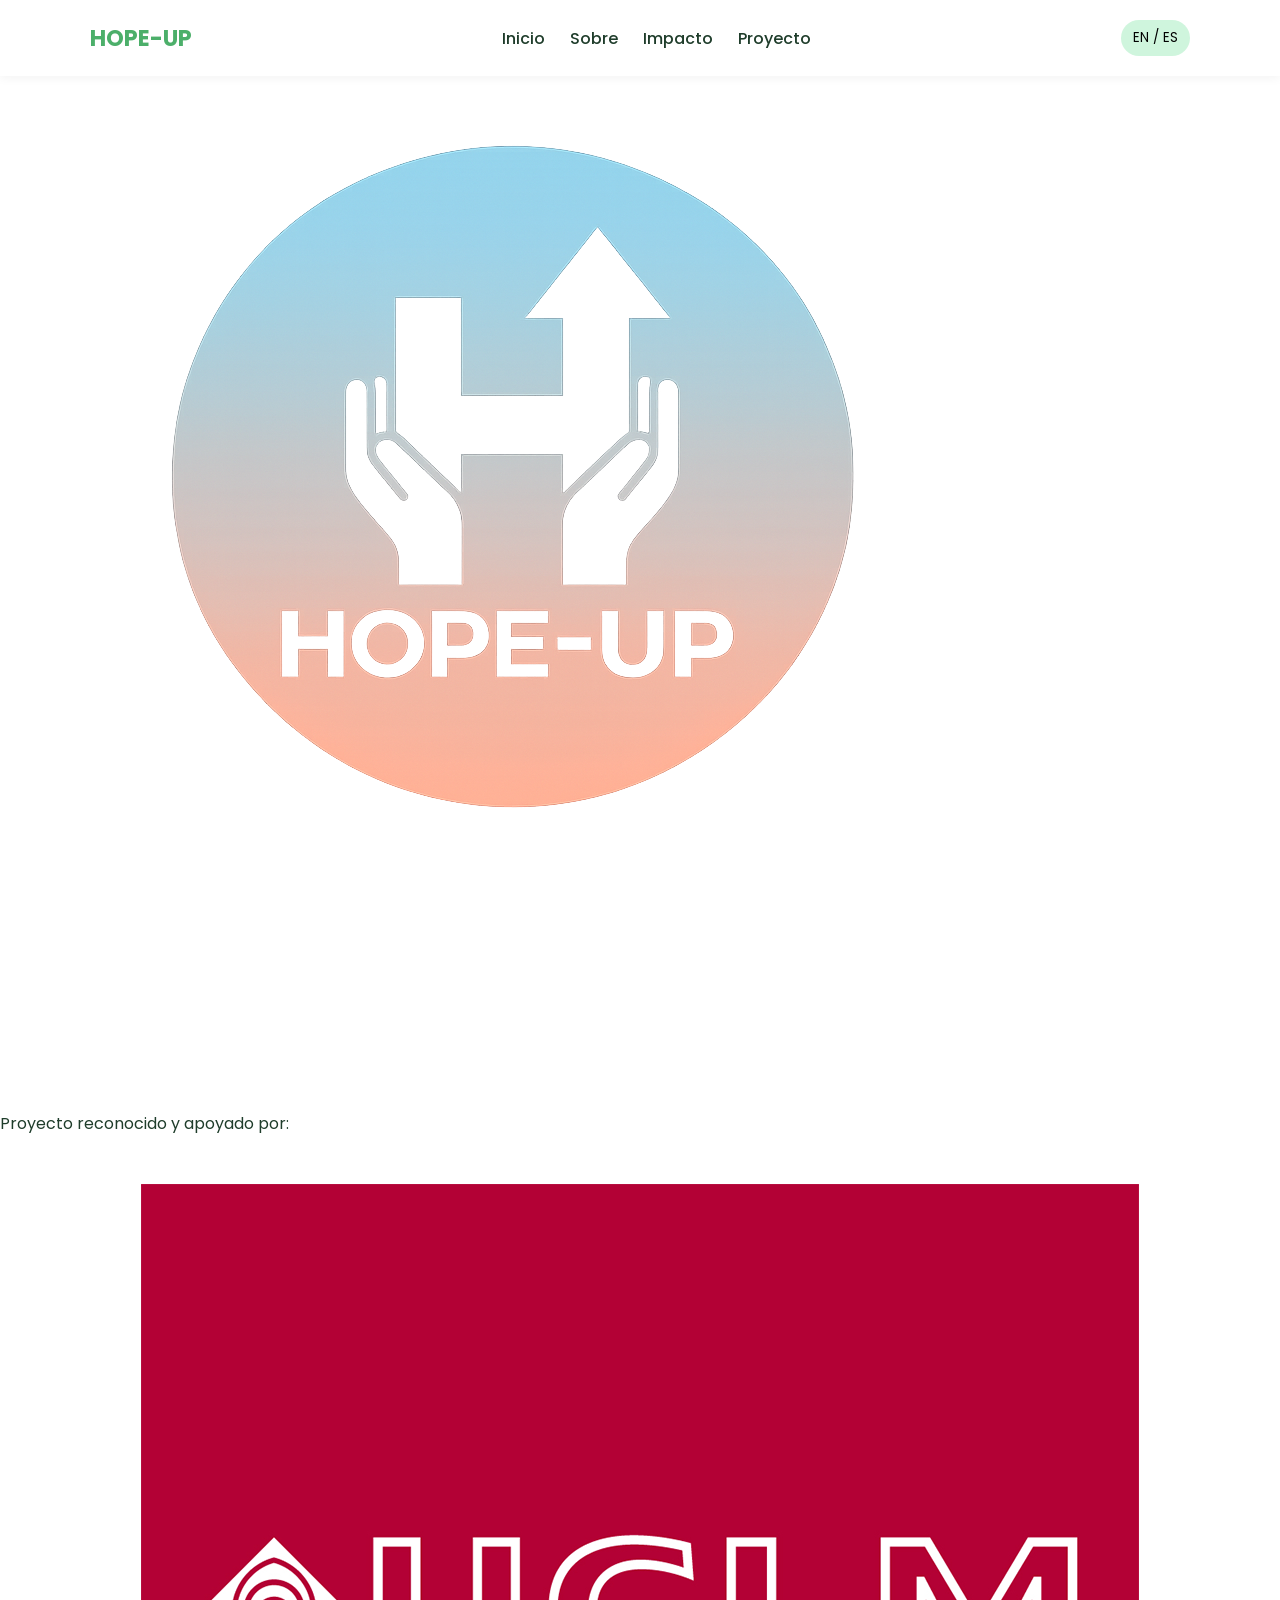
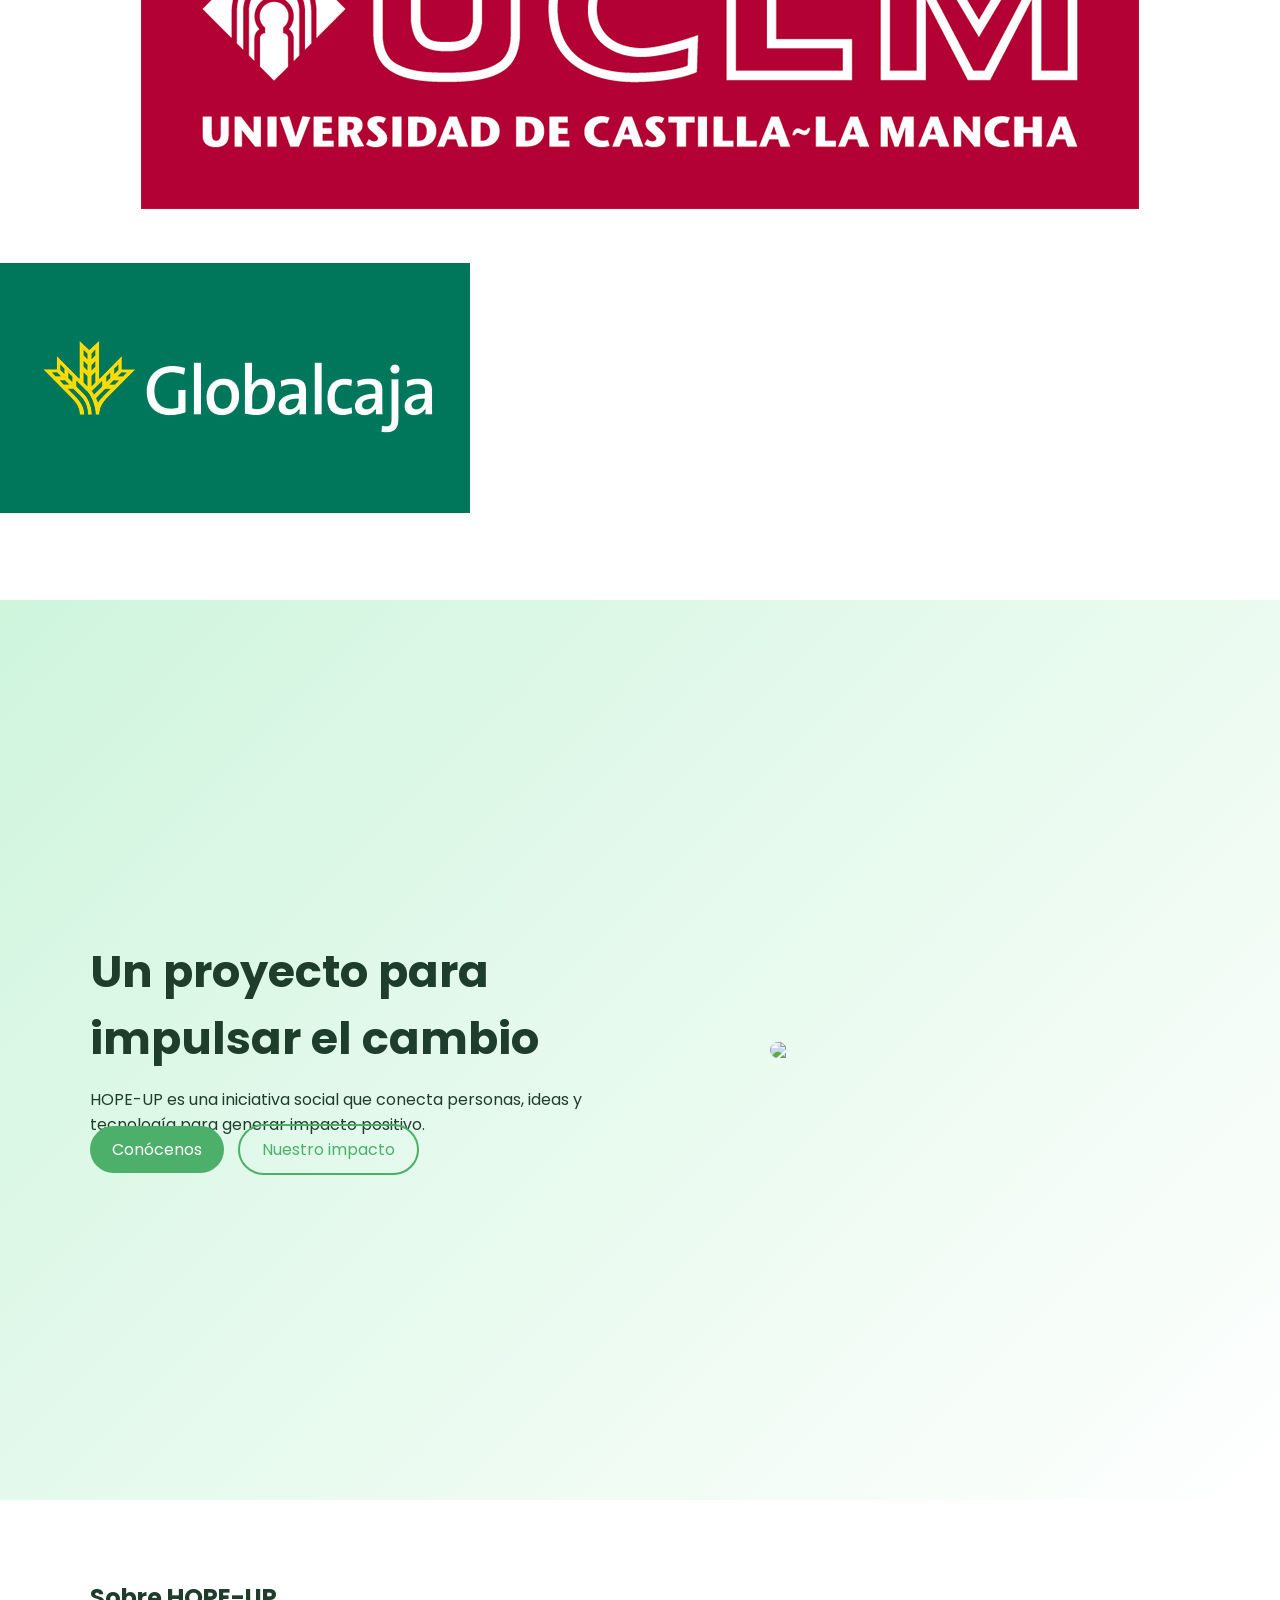
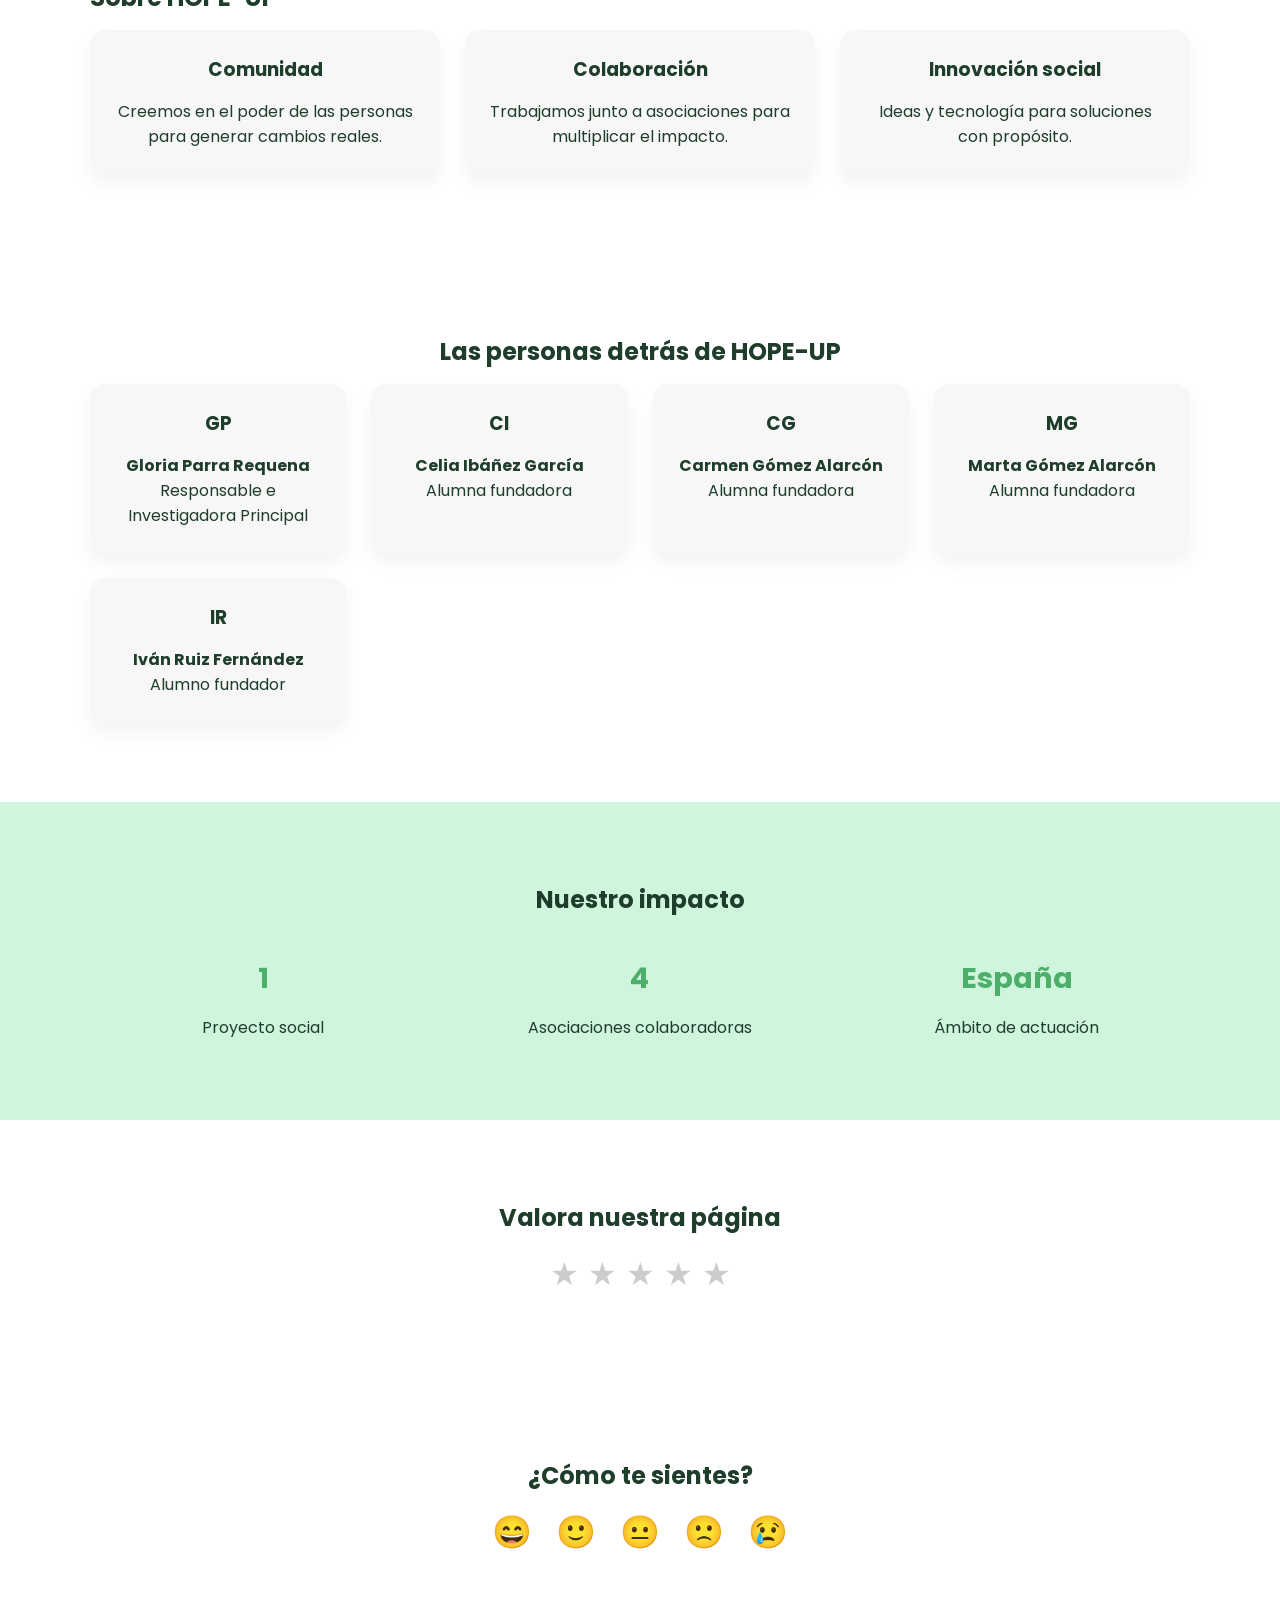
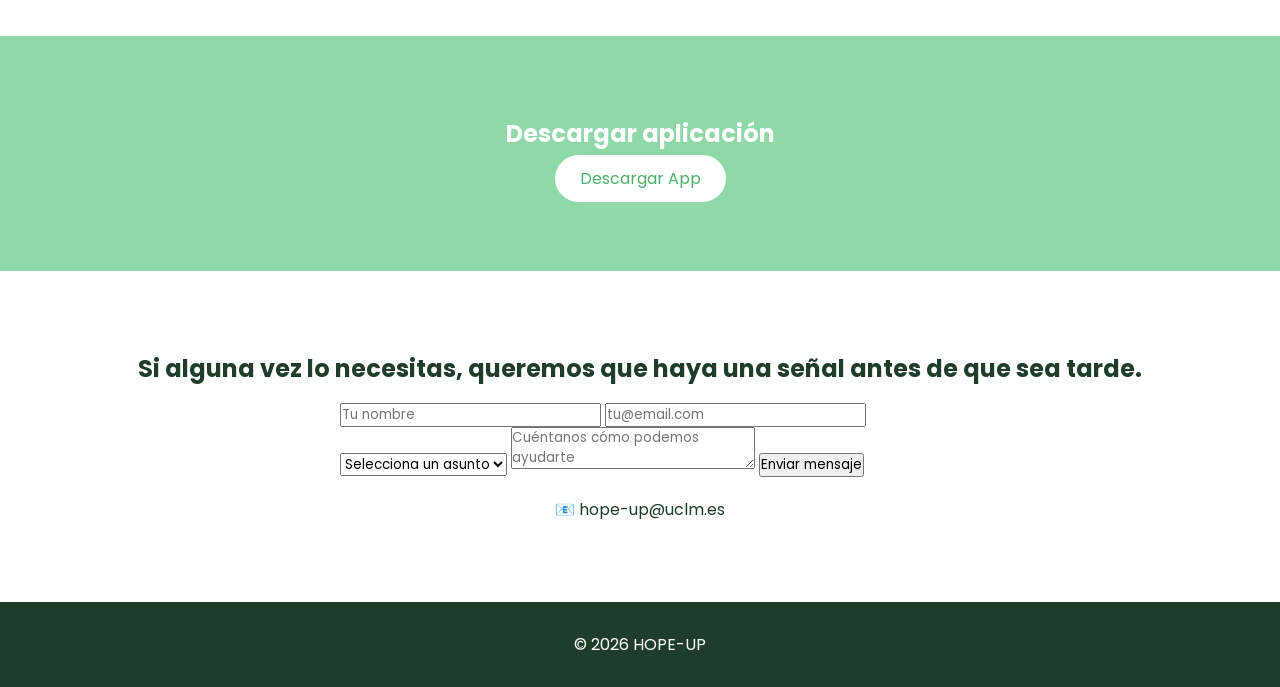
==== index.html @ b4d35b47 "Update index.html" ====
<!DOCTYPE html>
<html lang="es">
<head>
<meta charset="UTF-8">
<meta name="viewport" content="width=device-width, initial-scale=1.0">

   <header class="navbar">
    <div class="logo-container">
<img src="logotipo-HOPE-UP.png">
    </div>
   <!-- LOGOS INSTITUCIONALES -->
<section class="institucional">
    <p data-es="Proyecto reconocido y apoyado por:" data-en="Project recognized and supported by:">
        Proyecto reconocido y apoyado por:
    </p>
    <div class="logos">
<img src="UCLM-Logo.png" alt="UCLM Logo">
<img src="logos-globalcaja_home_sala_prensa_globalcaja.jpg">
    </div>
</section>

<link href="https://fonts.googleapis.com/css2?family=Poppins:wght@300;400;500;600;700&display=swap" rel="stylesheet">

<style>

*{
margin:0;
padding:0;
box-sizing:border-box;
font-family:'Poppins',sans-serif;
scroll-behavior:smooth;
}

body{
background:white;
color:#1F3D2B;
}

.container{
width:90%;
max-width:1100px;
margin:auto;
}

section{
padding:80px 0;
}

h1,h2,h3{
margin-bottom:15px;
}

/* NAVBAR */
nav{
position:fixed;
top:0;
width:100%;
background:white;
box-shadow:0 2px 10px rgba(0,0,0,0.05);
z-index:1000;
}

.nav-container{
display:flex;
justify-content:space-between;
align-items:center;
padding:20px 0;
}

.logo{
font-weight:700;
font-size:1.4rem;
color:#4CAF6A;
}

nav ul{
display:flex;
gap:25px;
list-style:none;
}

nav a{
text-decoration:none;
color:#1F3D2B;
font-weight:500;
}

.language-btn{
background:#CFF5DD;
border:none;
padding:8px 12px;
border-radius:20px;
cursor:pointer;
}

/* HERO */

.hero{
height:100vh;
display:flex;
align-items:center;
background:linear-gradient(135deg,#CFF5DD,#ffffff);
padding-top:80px;
}

.hero-content{
display:flex;
align-items:center;
justify-content:space-between;
gap:40px;
}

.hero-text{
max-width:500px;
}

.hero-text h1{
font-size:2.8rem;
}

.hero-buttons a{
padding:12px 22px;
border-radius:30px;
text-decoration:none;
margin-right:10px;
}

.btn-primary{
background:#4CAF6A;
color:white;
}

.btn-secondary{
border:2px solid #4CAF6A;
color:#4CAF6A;
}

.hero img{
width:420px;
border-radius:20px;
}

/* CARDS */

.grid{
display:grid;
grid-template-columns:repeat(auto-fit,minmax(250px,1fr));
gap:25px;
}

.card{
background:#F7F7F7;
padding:25px;
border-radius:15px;
text-align:center;
box-shadow:0 10px 20px rgba(0,0,0,0.05);
}

/* IMPACT */

.impact{
background:#CFF5DD;
text-align:center;
}

.impact-grid{
display:grid;
grid-template-columns:repeat(auto-fit,minmax(150px,1fr));
gap:30px;
margin-top:40px;
}

.impact-box h3{
font-size:1.8rem;
color:#4CAF6A;
}

/* RATING */

.rating{
text-align:center;
}

.stars{
font-size:2rem;
cursor:pointer;
}

.star{
color:#ccc;
}

.star.active{
color:#FFD700;
}

/* EMOJIS */

.emoji-rating span{
font-size:2rem;
cursor:pointer;
margin:10px;
}

/* CTA */

.cta{
background:#8FD9A8;
color:white;
text-align:center;
}

.cta a{
background:white;
color:#4CAF6A;
padding:12px 25px;
border-radius:30px;
text-decoration:none;
}

/* FOOTER */

footer{
background:#1F3D2B;
color:white;
text-align:center;
padding:30px;
}

</style>
</head>
<body>

<nav>
<div class="container nav-container">

<div class="logo">HOPE-UP</div>

<ul>
<li><a href="#inicio">Inicio</a></li>
<li><a href="#sobre">Sobre</a></li>
<li><a href="#impacto">Impacto</a></li>
<li><a href="#proyectos">Proyecto</a></li>
</ul>

<button class="language-btn" onclick="toggleLanguage()">EN / ES</button>

</div>
</nav>


<section class="hero" id="inicio">

<div class="container hero-content">

<div class="hero-text">

<h1 data-es="Un proyecto para impulsar el cambio"
data-en="A project to drive change">
Un proyecto para impulsar el cambio
</h1>

<p data-es="HOPE-UP es una iniciativa social que conecta personas, ideas y tecnología para generar impacto positivo."
data-en="HOPE-UP is a social initiative connecting people, ideas and technology to create positive impact.">
HOPE-UP es una iniciativa social que conecta personas, ideas y tecnología para generar impacto positivo.
</p>

<div class="hero-buttons">

<a href="#sobre" class="btn-primary"
data-es="Conócenos"
data-en="About us">Conócenos</a>

<a href="#impacto" class="btn-secondary"
data-es="Nuestro impacto"
data-en="Our impact">Nuestro impacto</a>

</div>
</div>

<img src="https://images.unsplash.com/photo-1522202176988-66273c2fd55f">

</div>
</section>


<section id="sobre">

<div class="container">

<h2>Sobre HOPE-UP</h2>

<div class="grid">

<div class="card">
<h3>Comunidad</h3>
<p>Creemos en el poder de las personas para generar cambios reales.</p>
</div>

<div class="card">
<h3>Colaboración</h3>
<p>Trabajamos junto a asociaciones para multiplicar el impacto.</p>
</div>

<div class="card">
<h3>Innovación social</h3>
<p>Ideas y tecnología para soluciones con propósito.</p>
</div>

</div>

</div>
</section>


<section id="equipo">

<div class="container">

<h2 style="text-align:center;">Las personas detrás de HOPE-UP</h2>

<div class="grid">

<div class="card">
<h3>GP</h3>
<h4>Gloria Parra Requena</h4>
<p>Responsable e Investigadora Principal</p>
</div>

<div class="card">
<h3>CI</h3>
<h4>Celia Ibáñez García</h4>
<p>Alumna fundadora</p>
</div>

<div class="card">
<h3>CG</h3>
<h4>Carmen Gómez Alarcón</h4>
<p>Alumna fundadora</p>
</div>

<div class="card">
<h3>MG</h3>
<h4>Marta Gómez Alarcón</h4>
<p>Alumna fundadora</p>
</div>

<div class="card">
<h3>IR</h3>
<h4>Iván Ruiz Fernández</h4>
<p>Alumno fundador</p>
</div>

</div>

</div>
</section>


<section class="impact" id="impacto">

<div class="container">

<h2>Nuestro impacto</h2>

<div class="impact-grid">

<div class="impact-box">
<h3>1</h3>
<p>Proyecto social</p>
</div>

<div class="impact-box">
<h3>4</h3>
<p>Asociaciones colaboradoras</p>
</div>

<div class="impact-box">
<h3>España</h3>
<p>Ámbito de actuación</p>
</div>

</div>

</div>
</section>


<section class="rating">

<div class="container">

<h2>Valora nuestra página</h2>

<div class="stars" id="stars">
<span class="star" data-value="1">★</span>
<span class="star" data-value="2">★</span>
<span class="star" data-value="3">★</span>
<span class="star" data-value="4">★</span>
<span class="star" data-value="5">★</span>
</div>

<p id="rating-result"></p>

</div>
</section>


<section id="emociones">

<div class="container" style="text-align:center;">

<h2>¿Cómo te sientes?</h2>

<div class="emoji-rating">

<span class="emoji" data-value="5">😄</span>
<span class="emoji" data-value="4">🙂</span>
<span class="emoji" data-value="3">😐</span>
<span class="emoji" data-value="2">🙁</span>
<span class="emoji" data-value="1">😢</span>

</div>

<p id="emotion-result"></p>

</div>
</section>


<section id="descarga" class="cta">

<div class="container">

<h2>Descargar aplicación</h2>

<a href="https://www.repsol.com/es/index.cshtml" target="_blank">
Descargar App
</a>

</div>

</section>


<section id="contacto">

<div class="container">

<h2 style="text-align:center;">
Si alguna vez lo necesitas, queremos que haya una señal antes de que sea tarde.
</h2>

<form style="max-width:600px;margin:auto;">

<input type="text" placeholder="Tu nombre" required>
<input type="email" placeholder="tu@email.com" required>

<select>
<option>Selecciona un asunto</option>
<option>Información</option>
<option>Colaboración</option>
</select>

<textarea maxlength="500" placeholder="Cuéntanos cómo podemos ayudarte"></textarea>

<button type="submit">Enviar mensaje</button>

</form>

<p style="text-align:center;margin-top:20px;">
📧 hope-up@uclm.es
</p>

</div>

</section>

<footer>

<p>© 2026 HOPE-UP</p>

</footer>
<script>

/* CAMBIO DE IDIOMA */

let lang="es";

function toggleLanguage(){

lang = lang === "es" ? "en" : "es";

document.querySelectorAll("[data-es]").forEach(el=>{
el.textContent = el.dataset[lang];
});

}


/* VALORACIÓN ESTRELLAS */

const stars = document.querySelectorAll(".star");
const result = document.getElementById("rating-result");

stars.forEach(star=>{

star.addEventListener("click",()=>{

let rating = star.dataset.value;

stars.forEach(s=>{
s.classList.remove("active");
if(s.dataset.value <= rating){
s.classList.add("active");
}
});

result.innerText = "Valoración: " + rating + " / 5";

});

});


/* VALORACIÓN EMOJIS */

const emojis = document.querySelectorAll(".emoji");
const emotionResult = document.getElementById("emotion-result");

emojis.forEach(emoji=>{

emoji.addEventListener("click",()=>{

emotionResult.innerText="Gracias por compartir cómo te sientes";

});

});

</script>

</body>
</html>
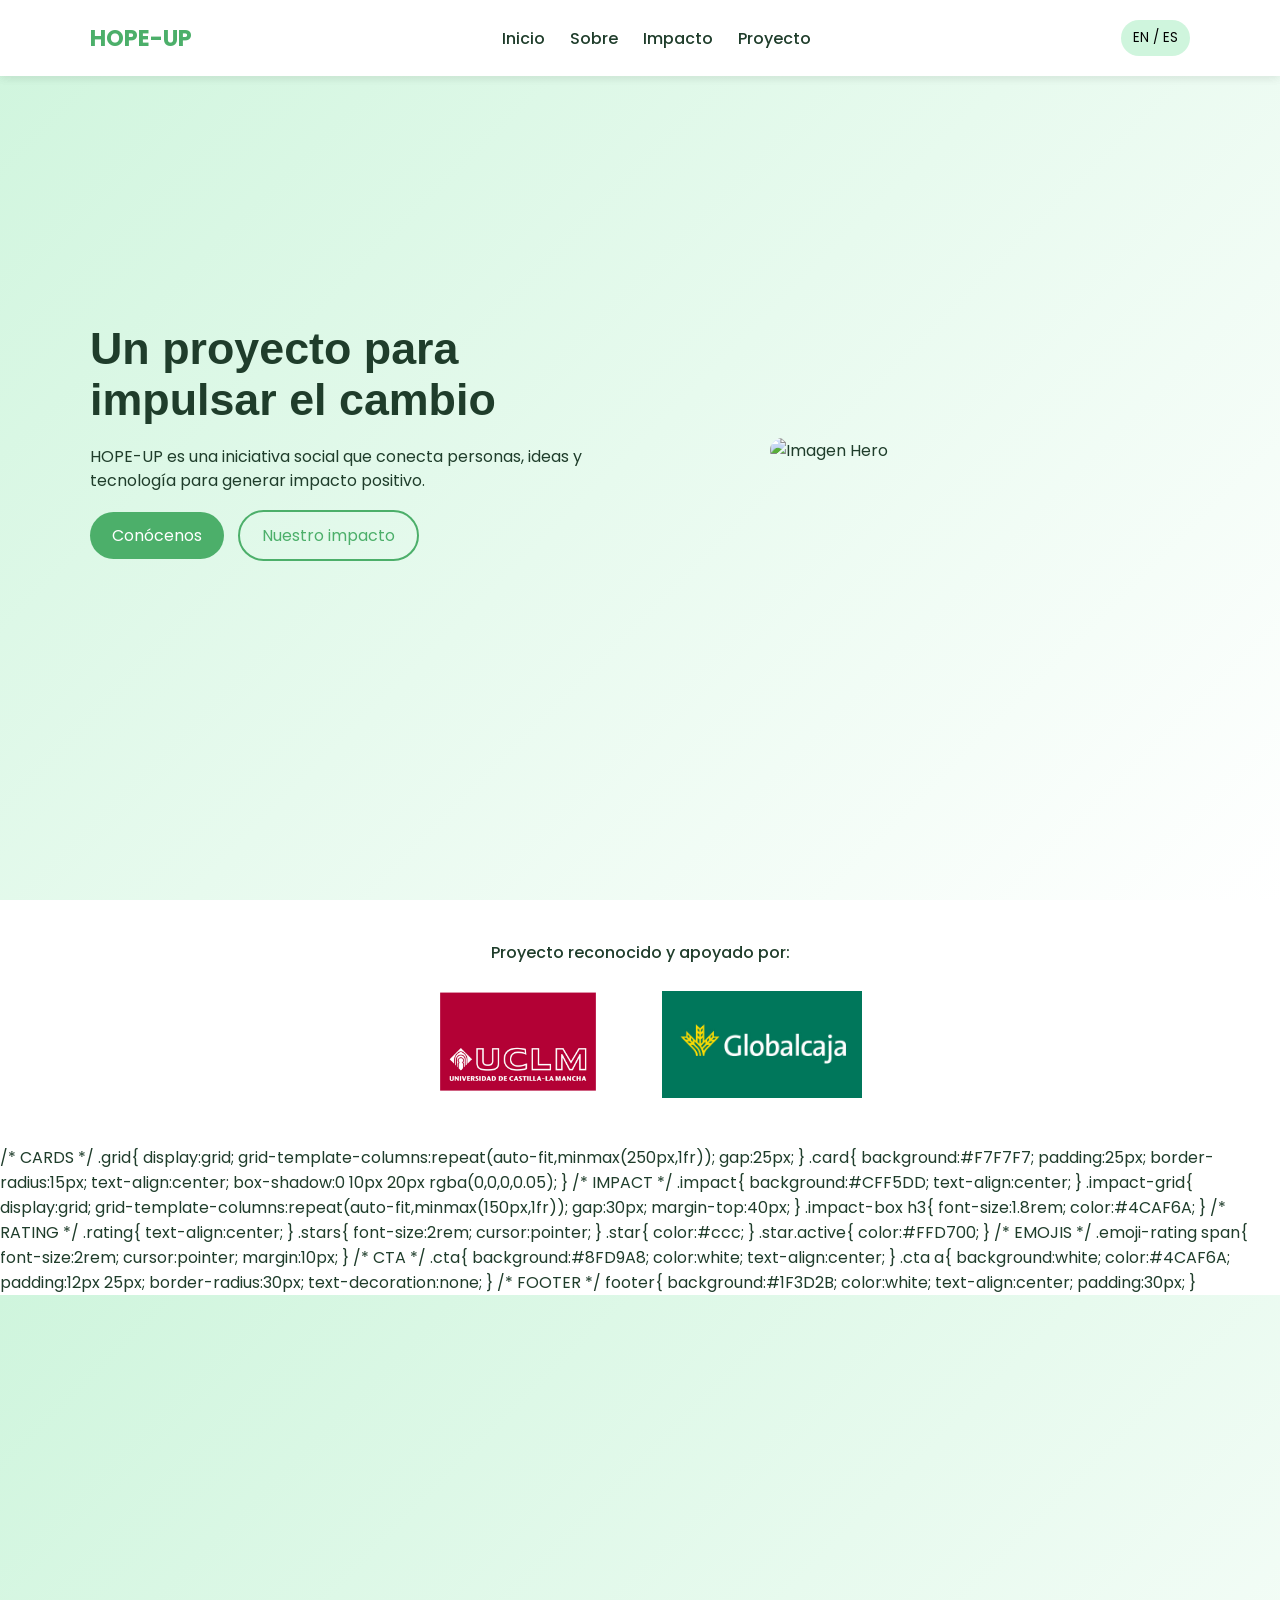
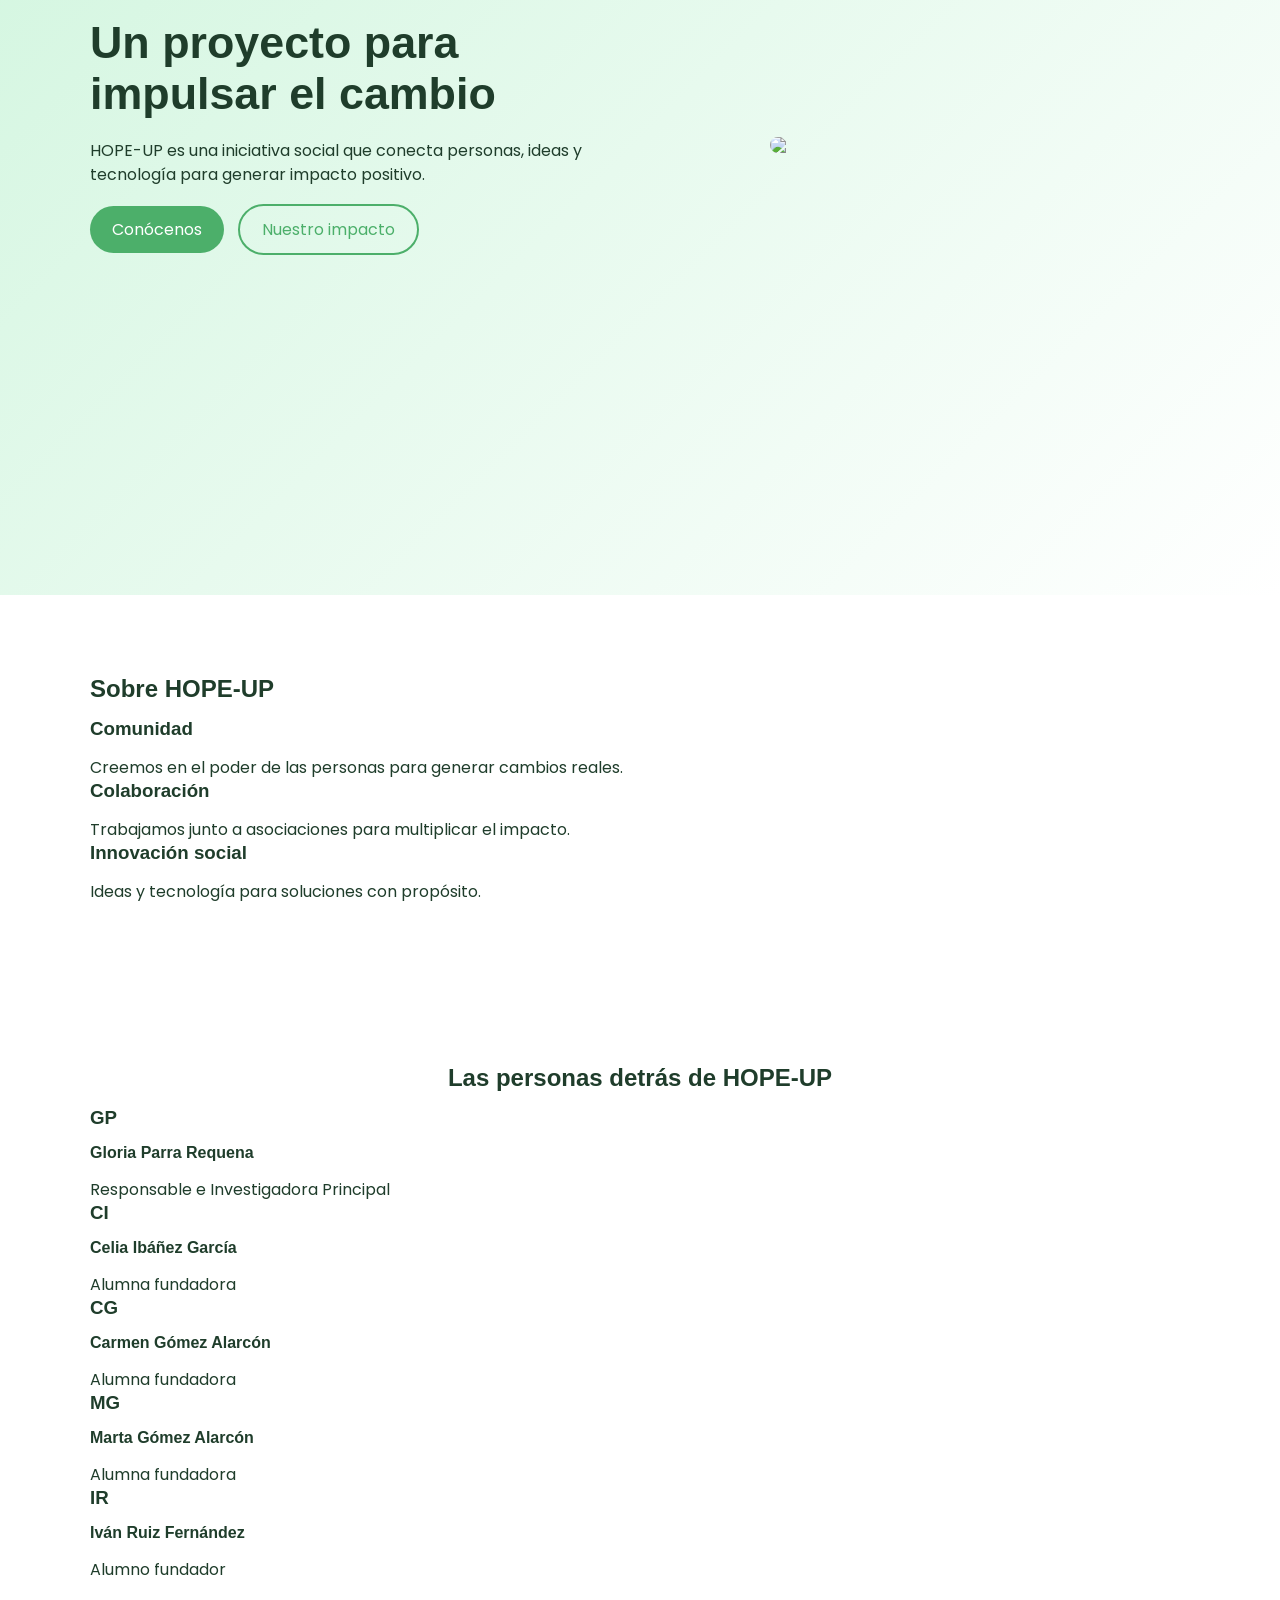
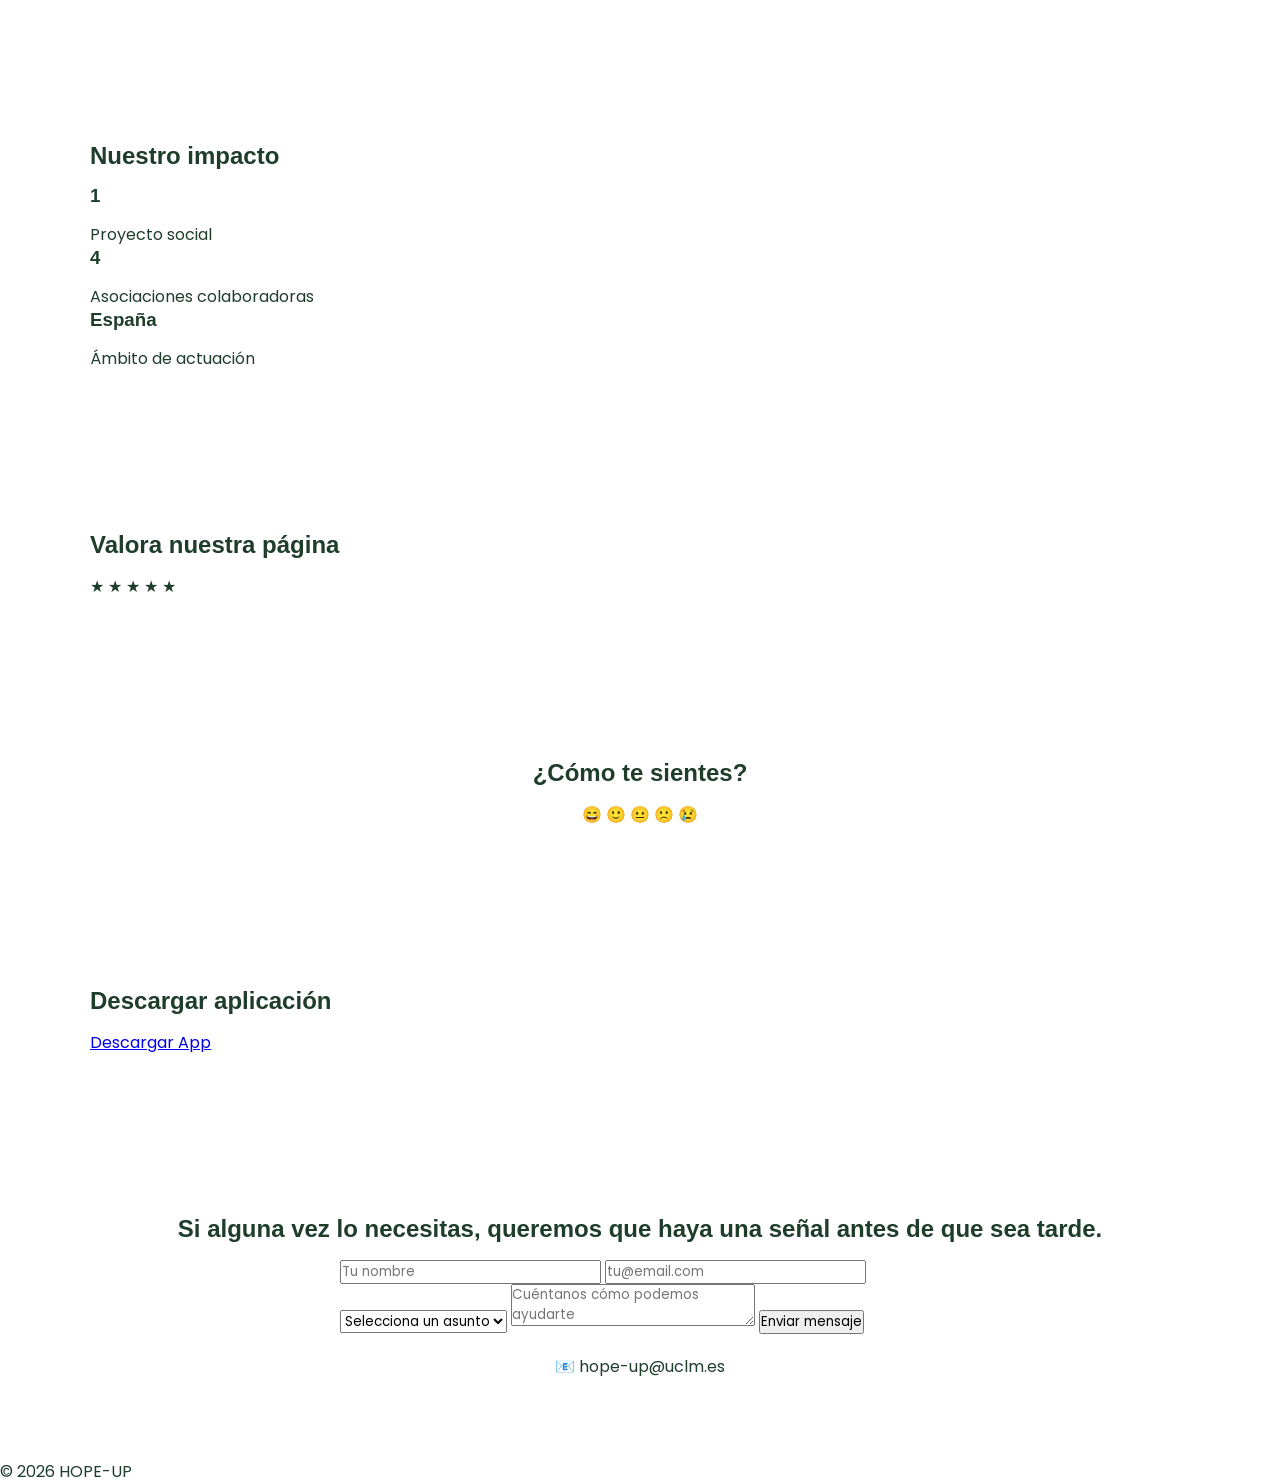
==== commit 16fc93ec: "Update index.html" ====
--- a/index.html
+++ b/index.html
@@ -1,145 +1,224 @@
-<!DOCTYPE html>
+
+  <!DOCTYPE html>
 <html lang="es">
 <head>
 <meta charset="UTF-8">
 <meta name="viewport" content="width=device-width, initial-scale=1.0">
-
-   <header class="navbar">
-    <div class="logo-container">
-<img src="logotipo-HOPE-UP.png">
+<title>HOPE-UP</title>
+
+<!-- Google Fonts -->
+<link href="https://fonts.googleapis.com/css2?family=Poppins:wght@300;400;500;600;700&display=swap" rel="stylesheet">
+
+<style>
+/* ==========================
+   RESET Y BASE
+========================= */
+*{
+  margin:0;
+  padding:0;
+  box-sizing:border-box;
+  font-family:'Poppins',sans-serif;
+  scroll-behavior:smooth;
+}
+
+body{
+  background:white;
+  color:#1F3D2B;
+}
+
+.container{
+  width:90%;
+  max-width:1100px;
+  margin:auto;
+}
+
+section{
+  padding:80px 0;
+}
+
+h1,h2,h3,h4{
+  margin-bottom:15px;
+  font-weight:600;
+}
+
+/* ==========================
+   NAVBAR
+========================= */
+nav{
+  position:fixed;
+  top:0;
+  width:100%;
+  background:white;
+  box-shadow:0 2px 10px rgba(0,0,0,0.05);
+  z-index:1000;
+}
+
+.nav-container{
+  display:flex;
+  justify-content:space-between;
+  align-items:center;
+  padding:20px 0;
+}
+
+.logo{
+  font-weight:700;
+  font-size:1.4rem;
+  color:#4CAF6A;
+}
+
+nav ul{
+  display:flex;
+  gap:25px;
+  list-style:none;
+}
+
+nav a{
+  text-decoration:none;
+  color:#1F3D2B;
+  font-weight:500;
+}
+
+.language-btn{
+  background:#CFF5DD;
+  border:none;
+  padding:8px 12px;
+  border-radius:20px;
+  cursor:pointer;
+}
+
+/* ==========================
+   HERO
+========================= */
+.hero{
+  height:100vh;
+  display:flex;
+  align-items:center;
+  background:linear-gradient(135deg,#CFF5DD,#ffffff);
+  padding-top:80px;
+}
+
+.hero-content{
+  display:flex;
+  align-items:center;
+  justify-content:space-between;
+  gap:40px;
+  flex-wrap:wrap;
+}
+
+.hero-text{
+  max-width:500px;
+  margin-top:-30px; /* sube el texto un poco dentro del hero */
+}
+
+.hero-text h1{
+  font-size:2.8rem;
+  margin-bottom:20px;
+}
+
+.hero-text p{
+  margin-bottom:30px;
+  line-height:1.5;
+}
+
+.hero-buttons a{
+  padding:12px 22px;
+  border-radius:30px;
+  text-decoration:none;
+  margin-right:10px;
+  transition: all 0.3s ease;
+}
+
+.btn-primary{
+  background:#4CAF6A;
+  color:white;
+}
+
+.btn-primary:hover{
+  background:#43A05B;
+}
+
+.btn-secondary{
+  border:2px solid #4CAF6A;
+  color:#4CAF6A;
+}
+
+.btn-secondary:hover{
+  background:#4CAF6A;
+  color:white;
+}
+
+.hero img{
+  width:420px;
+  max-width:100%;
+  border-radius:20px;
+}
+
+/* ==========================
+   LOGOS INSTITUCIONALES
+========================= */
+.institucional{
+  text-align:center;
+  padding:40px 0;
+}
+
+.institucional p{
+  font-weight:500;
+  margin-bottom:20px;
+}
+
+.institucional .logos img{
+  max-width:200px;
+  margin:0 20px;
+}
+</style>
+</head>
+
+<body>
+
+<!-- NAVBAR -->
+<nav>
+  <div class="container nav-container">
+    <div class="logo">HOPE-UP</div>
+    <ul>
+      <li><a href="#inicio" data-es="Inicio" data-en="Home">Inicio</a></li>
+      <li><a href="#sobre" data-es="Sobre nosotros" data-en="About">Sobre</a></li>
+      <li><a href="#impacto" data-es="Impacto" data-en="Impact">Impacto</a></li>
+      <li><a href="#proyectos" data-es="Proyectos" data-en="Projects">Proyectos</a></li>
+    </ul>
+    <button class="language-btn" onclick="toggleLanguage()">EN / ES</button>
+  </div>
+</nav>
+
+<!-- HERO -->
+<section class="hero" id="inicio">
+  <div class="container hero-content">
+    <div class="hero-text">
+      <h1 data-es="Un proyecto para impulsar el cambio" data-en="A project to drive change">
+        Un proyecto para impulsar el cambio
+      </h1>
+      <p data-es="HOPE-UP es una iniciativa social que conecta personas, ideas y tecnología para generar impacto positivo."
+         data-en="HOPE-UP is a social initiative connecting people, ideas and technology to create positive impact.">
+        HOPE-UP es una iniciativa social que conecta personas, ideas y tecnología para generar impacto positivo.
+      </p>
+      <div class="hero-buttons">
+        <a href="#sobre" class="btn-primary" data-es="Conócenos" data-en="About us">Conócenos</a>
+        <a href="#impacto" class="btn-secondary" data-es="Nuestro impacto" data-en="Our impact">Nuestro impacto</a>
+      </div>
     </div>
-   <!-- LOGOS INSTITUCIONALES -->
+    <img src="https://images.unsplash.com/photo-1522202176988-66273c2fd55f" alt="Imagen Hero">
+  </div>
+</section>
+
+<!-- LOGOS INSTITUCIONALES -->
 <section class="institucional">
-    <p data-es="Proyecto reconocido y apoyado por:" data-en="Project recognized and supported by:">
-        Proyecto reconocido y apoyado por:
-    </p>
-    <div class="logos">
-<img src="UCLM-Logo.png" alt="UCLM Logo">
-<img src="logos-globalcaja_home_sala_prensa_globalcaja.jpg">
-    </div>
-</section>
-
-<link href="https://fonts.googleapis.com/css2?family=Poppins:wght@300;400;500;600;700&display=swap" rel="stylesheet">
-
-<style>
-
-*{
-margin:0;
-padding:0;
-box-sizing:border-box;
-font-family:'Poppins',sans-serif;
-scroll-behavior:smooth;
-}
-
-body{
-background:white;
-color:#1F3D2B;
-}
-
-.container{
-width:90%;
-max-width:1100px;
-margin:auto;
-}
-
-section{
-padding:80px 0;
-}
-
-h1,h2,h3{
-margin-bottom:15px;
-}
-
-/* NAVBAR */
-nav{
-position:fixed;
-top:0;
-width:100%;
-background:white;
-box-shadow:0 2px 10px rgba(0,0,0,0.05);
-z-index:1000;
-}
-
-.nav-container{
-display:flex;
-justify-content:space-between;
-align-items:center;
-padding:20px 0;
-}
-
-.logo{
-font-weight:700;
-font-size:1.4rem;
-color:#4CAF6A;
-}
-
-nav ul{
-display:flex;
-gap:25px;
-list-style:none;
-}
-
-nav a{
-text-decoration:none;
-color:#1F3D2B;
-font-weight:500;
-}
-
-.language-btn{
-background:#CFF5DD;
-border:none;
-padding:8px 12px;
-border-radius:20px;
-cursor:pointer;
-}
-
-/* HERO */
-
-.hero{
-height:100vh;
-display:flex;
-align-items:center;
-background:linear-gradient(135deg,#CFF5DD,#ffffff);
-padding-top:80px;
-}
-
-.hero-content{
-display:flex;
-align-items:center;
-justify-content:space-between;
-gap:40px;
-}
-
-.hero-text{
-max-width:500px;
-}
-
-.hero-text h1{
-font-size:2.8rem;
-}
-
-.hero-buttons a{
-padding:12px 22px;
-border-radius:30px;
-text-decoration:none;
-margin-right:10px;
-}
-
-.btn-primary{
-background:#4CAF6A;
-color:white;
-}
-
-.btn-secondary{
-border:2px solid #4CAF6A;
-color:#4CAF6A;
-}
-
-.hero img{
-width:420px;
-border-radius:20px;
-}
-
+  <p data-es="Proyecto reconocido y apoyado por:" data-en="Project recognized and supported by:">
+    Proyecto reconocido y apoyado por:
+  </p>
+  <div class="logos">
+    <img src="UCLM-Logo.png" alt="UCLM Logo">
+    <img src="logos-globalcaja_home_sala_prensa_globalcaja.jpg" alt="Globalcaja Logo">
+  </div>
+</section>
 /* CARDS */
 
 .grid{
@@ -544,3 +623,4 @@
 </html>
 
 
+
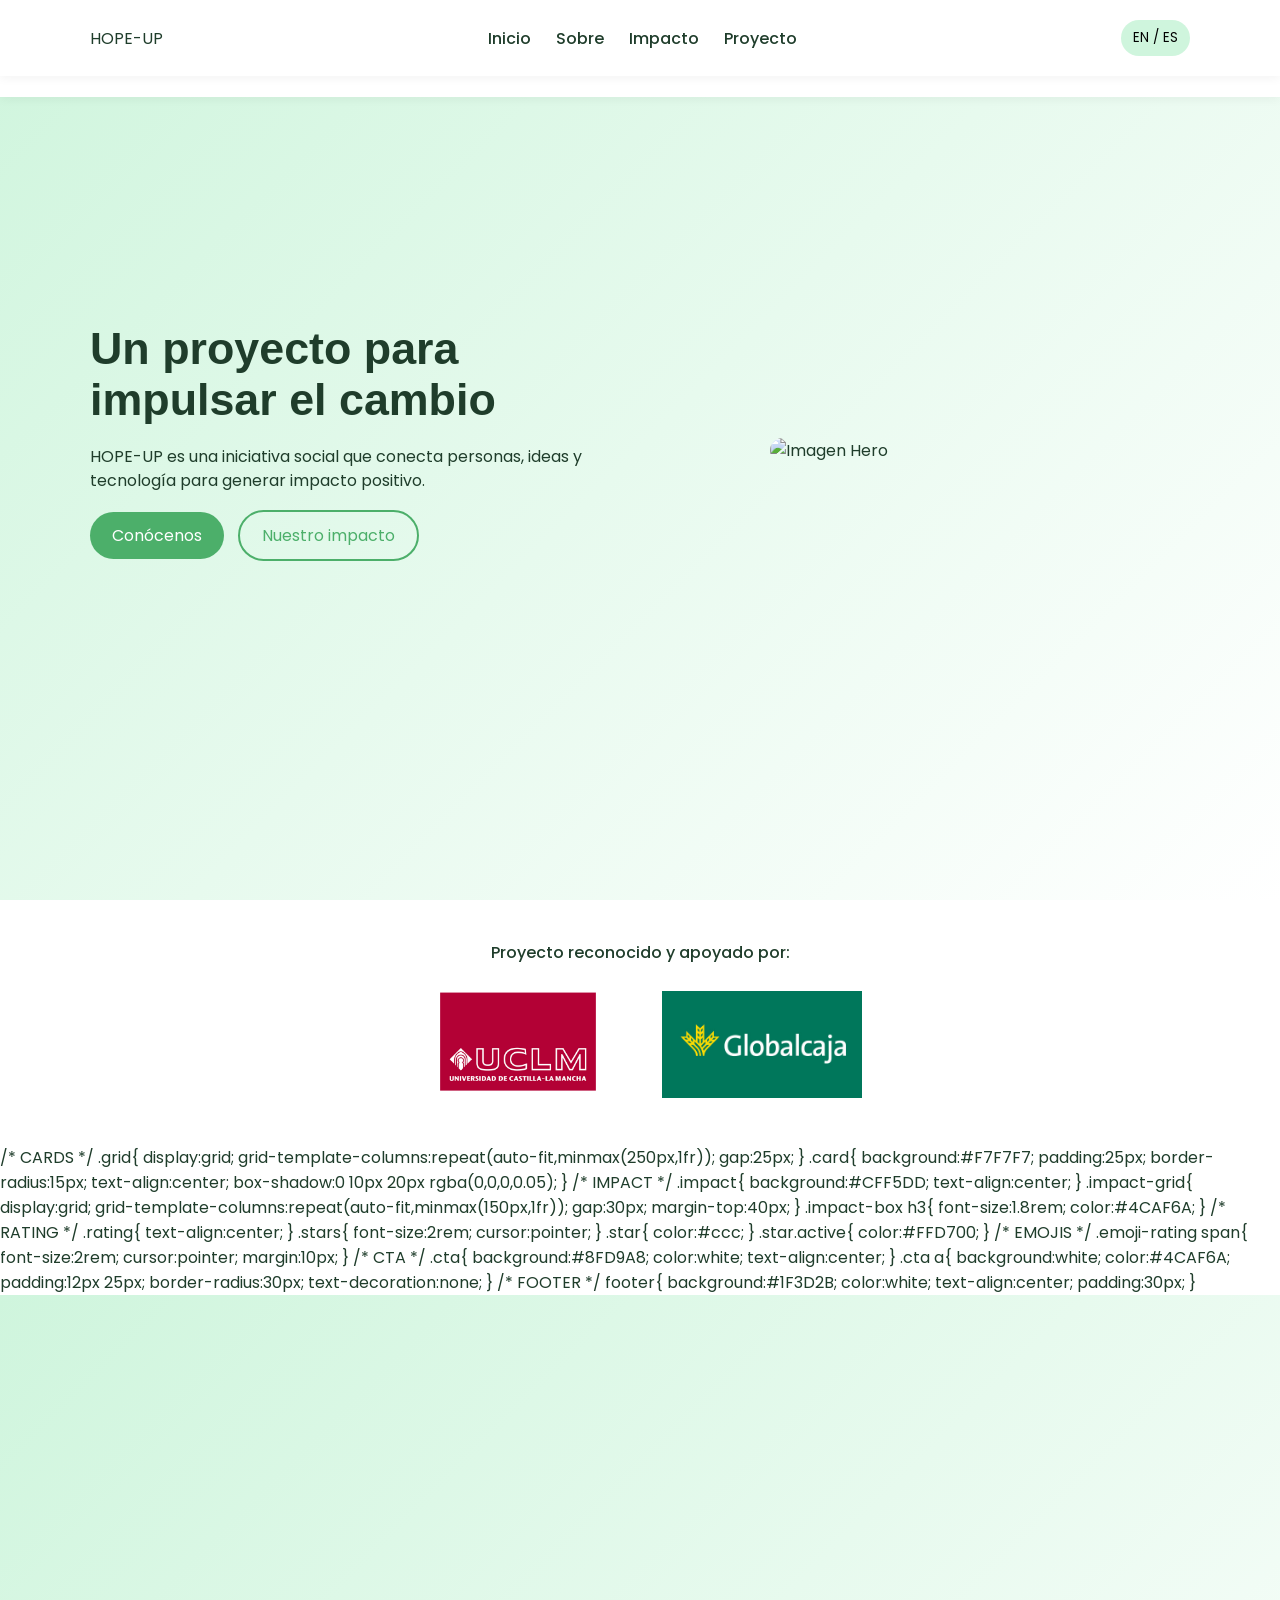
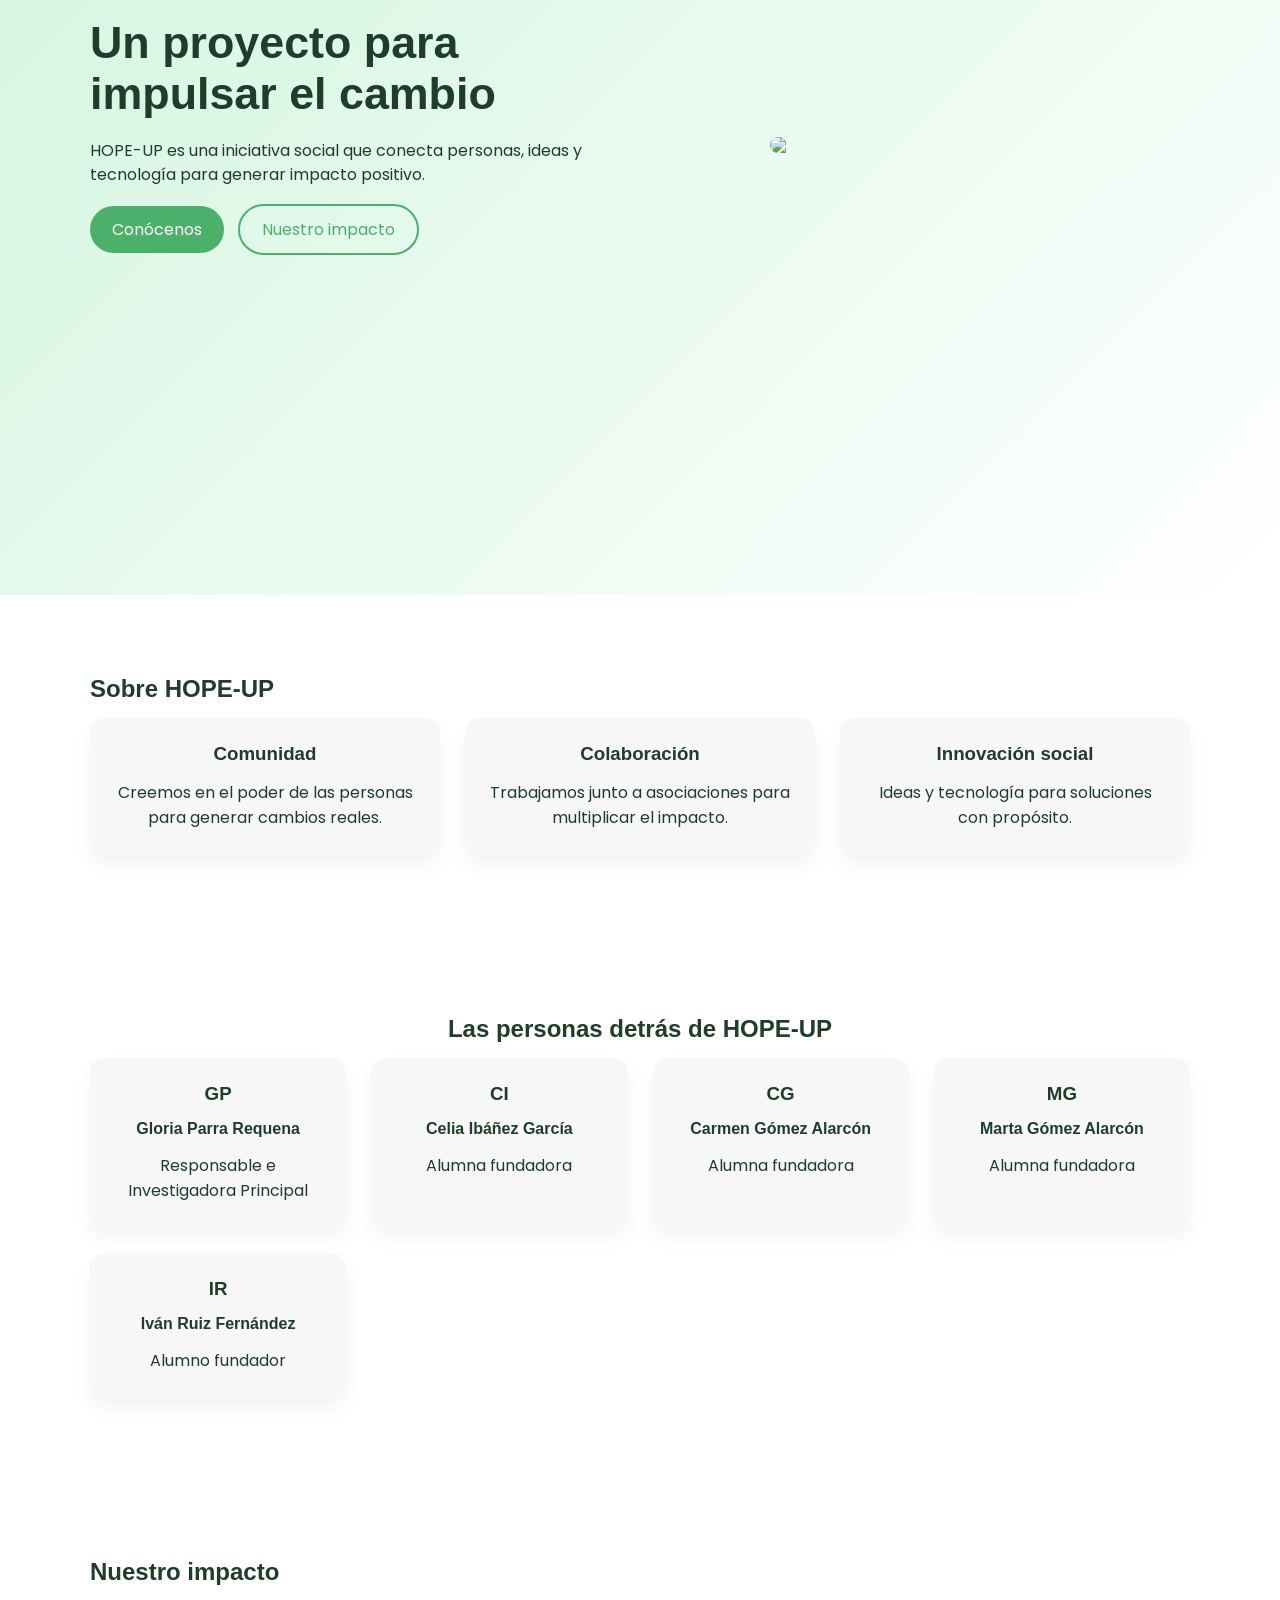
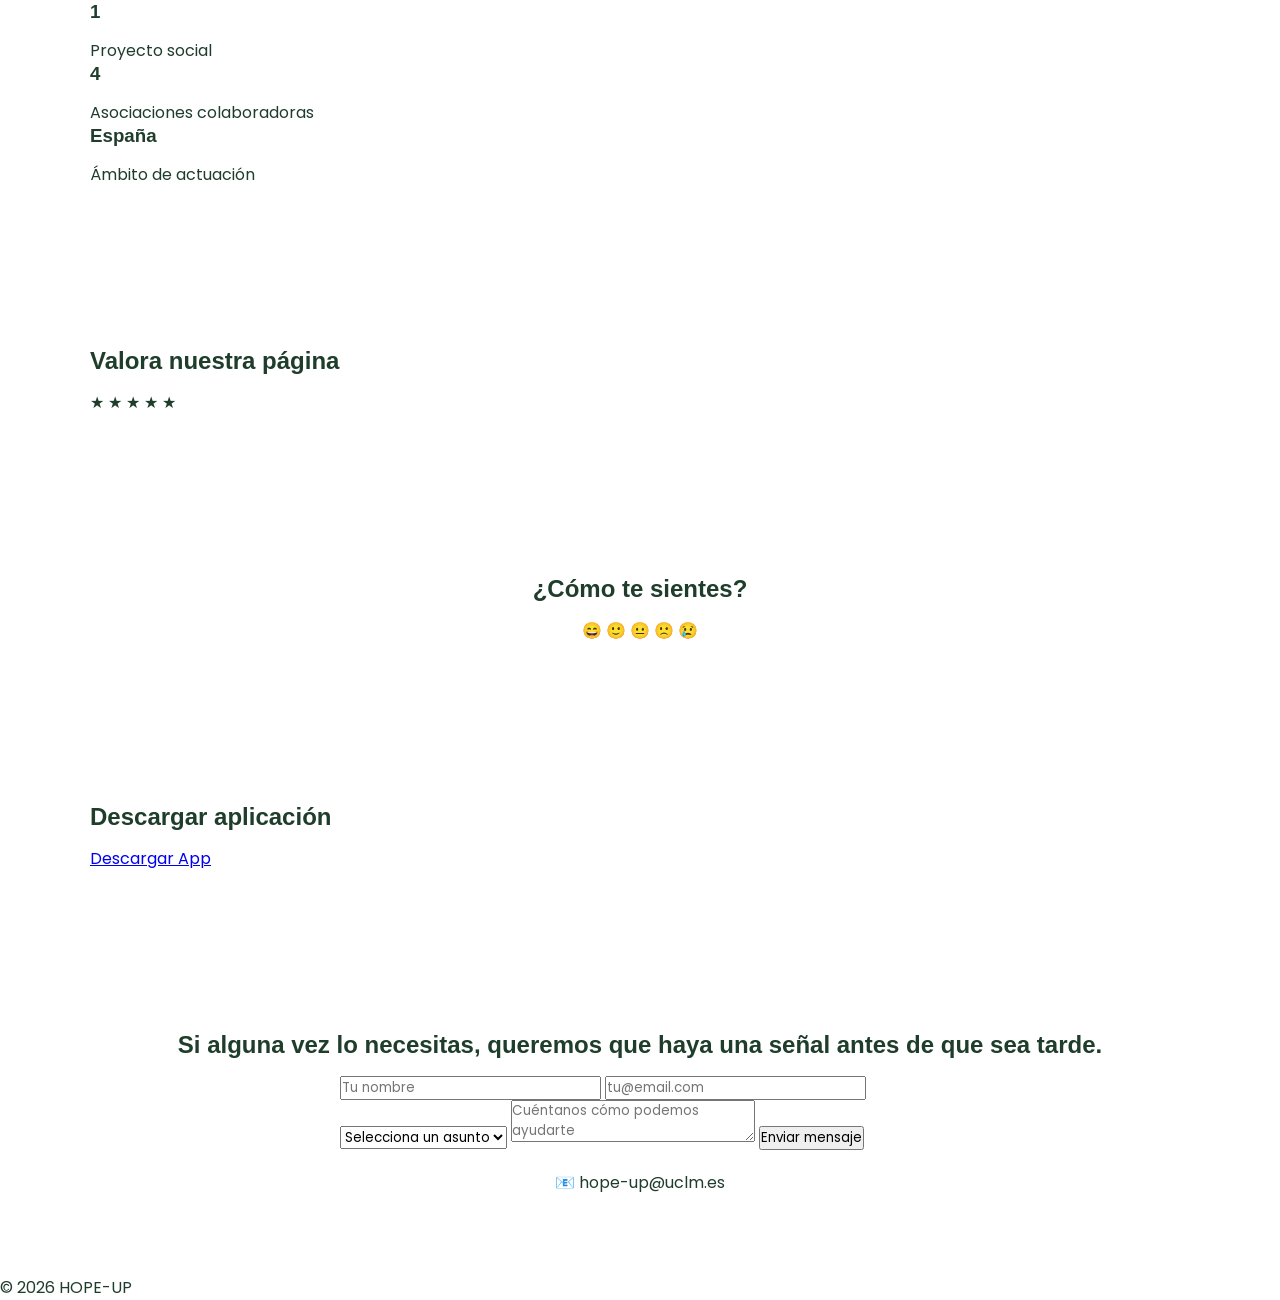
==== commit 316e439b: "Update index.html" ====
--- a/index.html
+++ b/index.html
@@ -1,5 +1,4 @@
-
-  <!DOCTYPE html>
+<!DOCTYPE html>
 <html lang="es">
 <head>
 <meta charset="UTF-8">
@@ -60,10 +59,8 @@
   padding:20px 0;
 }
 
-.logo{
-  font-weight:700;
-  font-size:1.4rem;
-  color:#4CAF6A;
+.logo-container img{
+  height:50px; /* Ajusta según tu logo */
 }
 
 nav ul{
@@ -170,6 +167,23 @@
   max-width:200px;
   margin:0 20px;
 }
+
+/* ==========================
+   CARDS
+========================= */
+.grid{
+  display:grid;
+  grid-template-columns:repeat(auto-fit,minmax(250px,1fr));
+  gap:25px;
+}
+
+.card{
+  background:#F7F7F7;
+  padding:25px;
+  border-radius:15px;
+  text-align:center;
+  box-shadow:0 10px 20px rgba(0,0,0,0.05);
+}
 </style>
 </head>
 
@@ -178,7 +192,10 @@
 <!-- NAVBAR -->
 <nav>
   <div class="container nav-container">
-    <div class="logo">HOPE-UP</div>
+    <div class="logo-container">
+      <!-- Logo de HOPE-UP en lugar de texto -->
+      <img src="logotipo-HOPE-UP.png" alt="Logo HOPE-UP">
+    </div>
     <ul>
       <li><a href="#inicio" data-es="Inicio" data-en="Home">Inicio</a></li>
       <li><a href="#sobre" data-es="Sobre nosotros" data-en="About">Sobre</a></li>
@@ -624,3 +641,4 @@
 
 
 
+
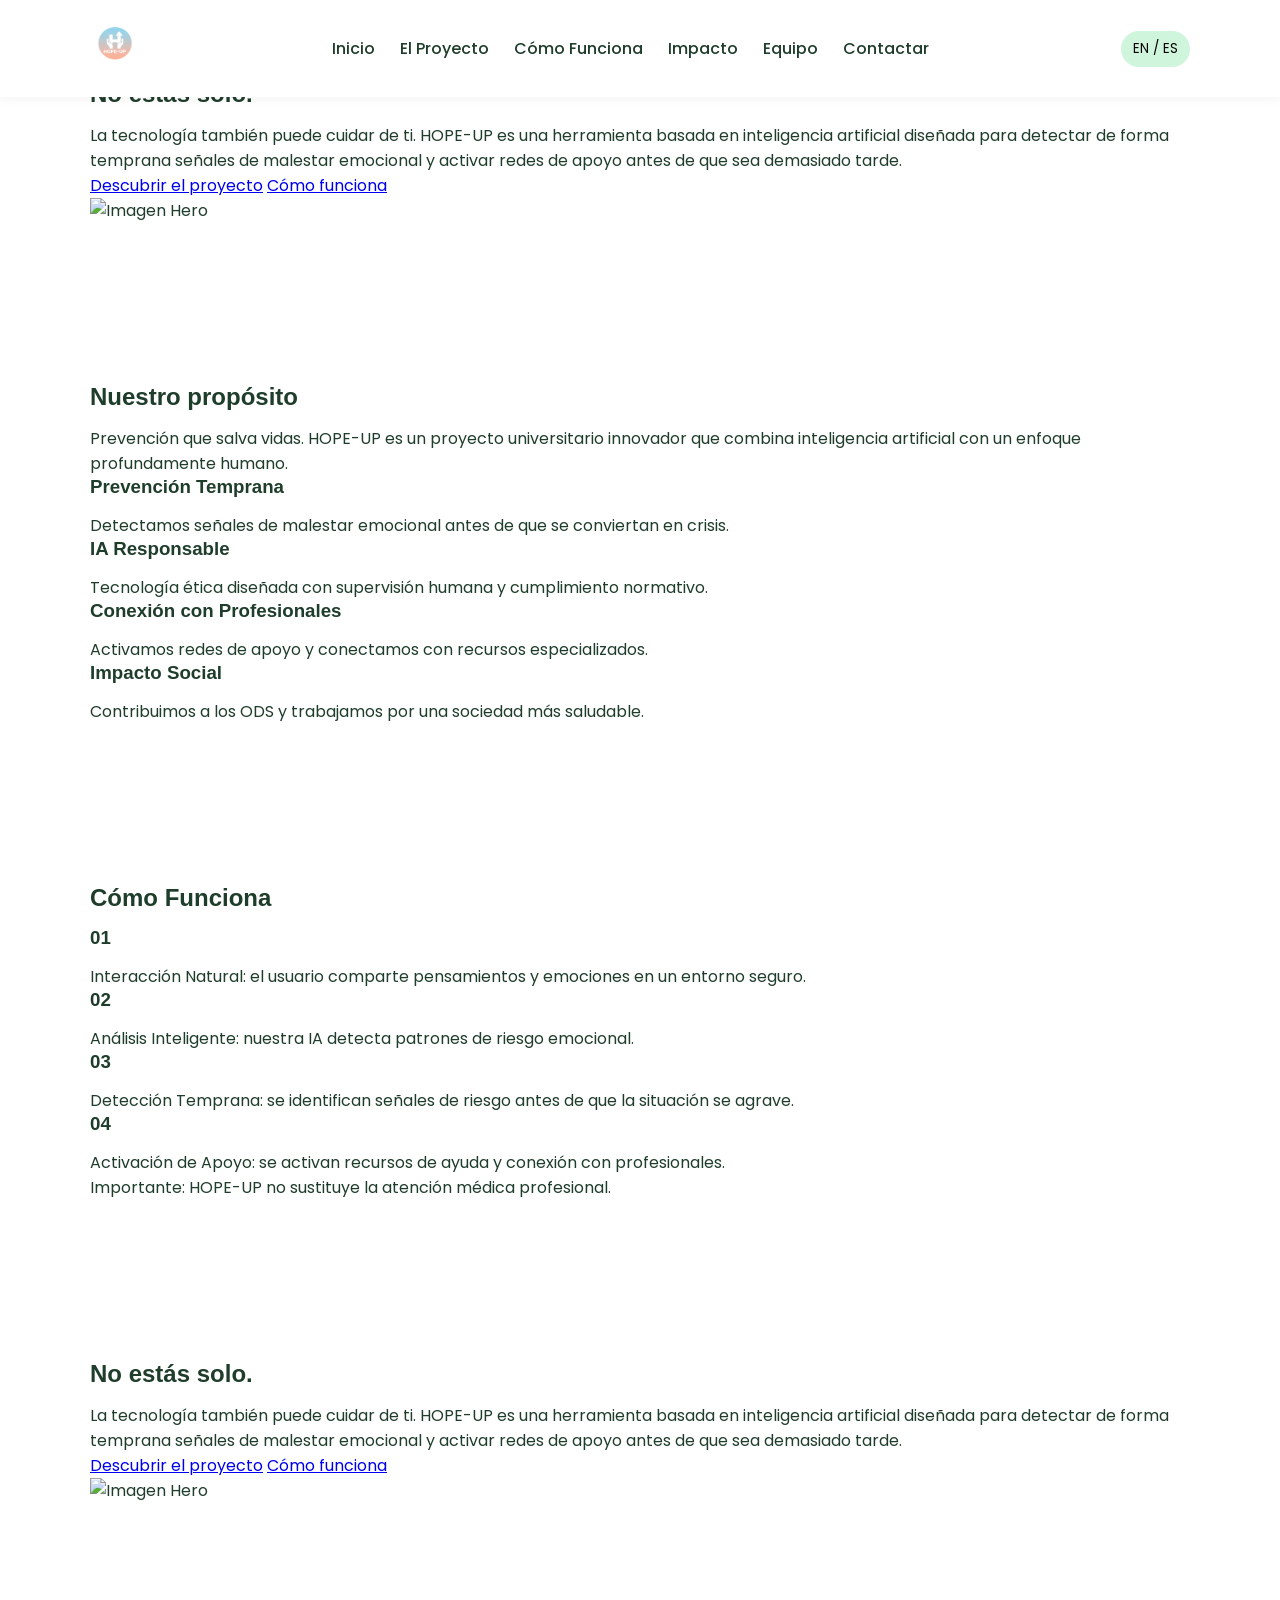
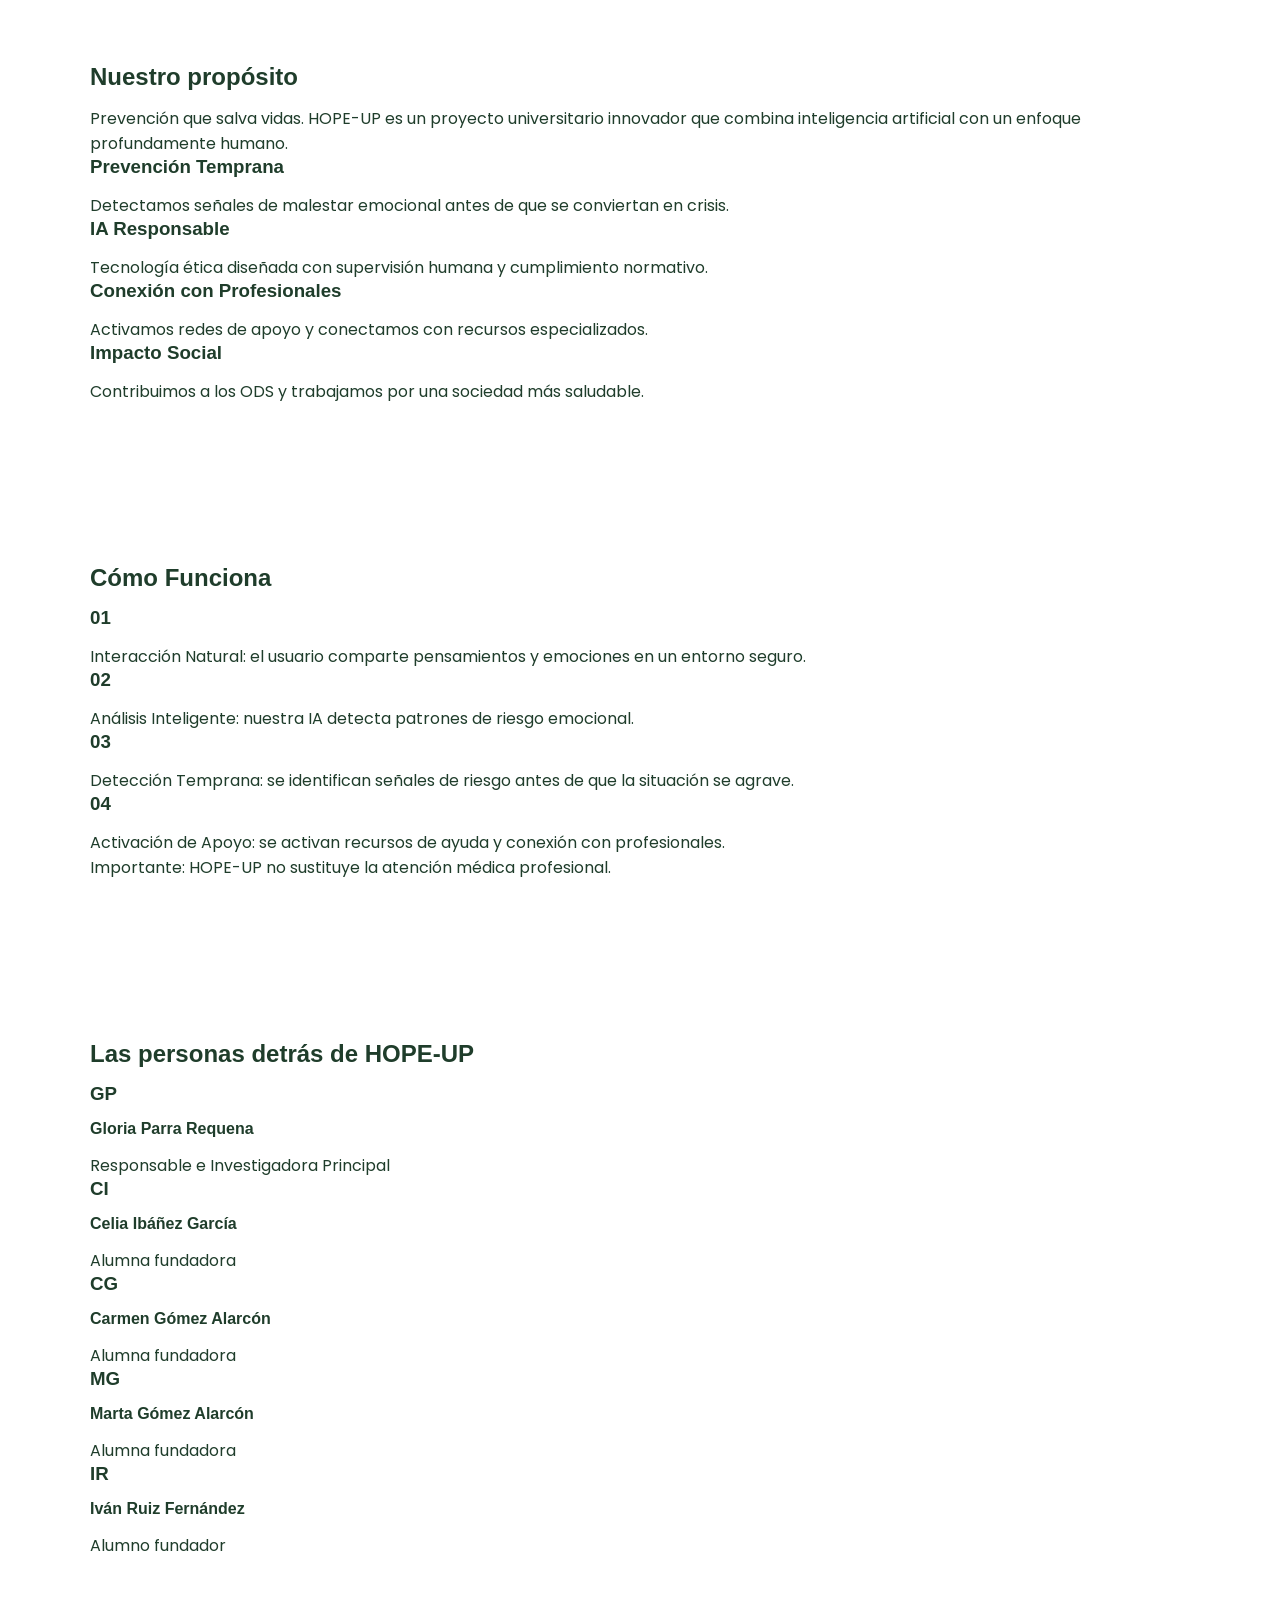
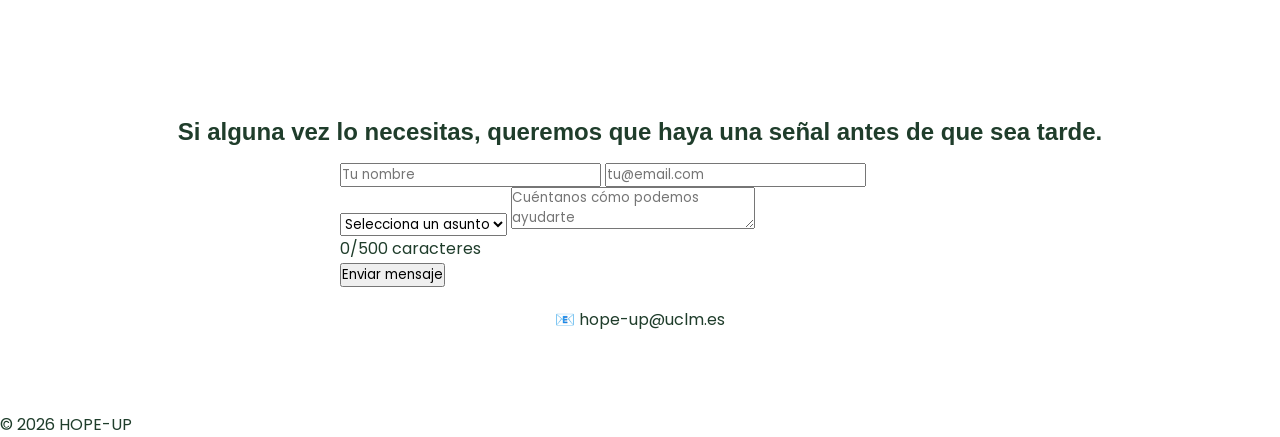
==== commit b069d7af: "Update index.html" ====
--- a/index.html
+++ b/index.html
@@ -82,563 +82,306 @@
   border-radius:20px;
   cursor:pointer;
 }
-
-/* ==========================
-   HERO
-========================= */
-.hero{
-  height:100vh;
-  display:flex;
-  align-items:center;
-  background:linear-gradient(135deg,#CFF5DD,#ffffff);
-  padding-top:80px;
-}
-
-.hero-content{
-  display:flex;
-  align-items:center;
-  justify-content:space-between;
-  gap:40px;
-  flex-wrap:wrap;
-}
-
-.hero-text{
-  max-width:500px;
-  margin-top:-30px; /* sube el texto un poco dentro del hero */
-}
-
-.hero-text h1{
-  font-size:2.8rem;
-  margin-bottom:20px;
-}
-
-.hero-text p{
-  margin-bottom:30px;
-  line-height:1.5;
-}
-
-.hero-buttons a{
-  padding:12px 22px;
-  border-radius:30px;
-  text-decoration:none;
-  margin-right:10px;
-  transition: all 0.3s ease;
-}
-
-.btn-primary{
-  background:#4CAF6A;
-  color:white;
-}
-
-.btn-primary:hover{
-  background:#43A05B;
-}
-
-.btn-secondary{
-  border:2px solid #4CAF6A;
-  color:#4CAF6A;
-}
-
-.btn-secondary:hover{
-  background:#4CAF6A;
-  color:white;
-}
-
-.hero img{
-  width:420px;
-  max-width:100%;
-  border-radius:20px;
-}
-
-/* ==========================
-   LOGOS INSTITUCIONALES
-========================= */
-.institucional{
-  text-align:center;
-  padding:40px 0;
-}
-
-.institucional p{
-  font-weight:500;
-  margin-bottom:20px;
-}
-
-.institucional .logos img{
-  max-width:200px;
-  margin:0 20px;
-}
-
-/* ==========================
-   CARDS
-========================= */
-.grid{
-  display:grid;
-  grid-template-columns:repeat(auto-fit,minmax(250px,1fr));
-  gap:25px;
-}
-
-.card{
-  background:#F7F7F7;
-  padding:25px;
-  border-radius:15px;
-  text-align:center;
-  box-shadow:0 10px 20px rgba(0,0,0,0.05);
-}
 </style>
 </head>
-
 <body>
 
 <!-- NAVBAR -->
 <nav>
   <div class="container nav-container">
     <div class="logo-container">
-      <!-- Logo de HOPE-UP en lugar de texto -->
       <img src="logotipo-HOPE-UP.png" alt="Logo HOPE-UP">
     </div>
     <ul>
       <li><a href="#inicio" data-es="Inicio" data-en="Home">Inicio</a></li>
-      <li><a href="#sobre" data-es="Sobre nosotros" data-en="About">Sobre</a></li>
+      <li><a href="#sobre" data-es="El Proyecto" data-en="Project">El Proyecto</a></li>
+      <li><a href="#funciona" data-es="Cómo Funciona" data-en="How it works">Cómo Funciona</a></li>
       <li><a href="#impacto" data-es="Impacto" data-en="Impact">Impacto</a></li>
-      <li><a href="#proyectos" data-es="Proyectos" data-en="Projects">Proyectos</a></li>
+      <li><a href="#equipo" data-es="Equipo" data-en="Team">Equipo</a></li>
+      <li><a href="#contacto" data-es="Contactar" data-en="Contact">Contactar</a></li>
     </ul>
     <button class="language-btn" onclick="toggleLanguage()">EN / ES</button>
   </div>
 </nav>
-
-<!-- HERO -->
+   <!-- HERO -->
 <section class="hero" id="inicio">
   <div class="container hero-content">
     <div class="hero-text">
-      <h1 data-es="Un proyecto para impulsar el cambio" data-en="A project to drive change">
-        Un proyecto para impulsar el cambio
+      <h1 data-es="No estás solo." data-en="You are not alone.">
+        No estás solo.
       </h1>
-      <p data-es="HOPE-UP es una iniciativa social que conecta personas, ideas y tecnología para generar impacto positivo."
-         data-en="HOPE-UP is a social initiative connecting people, ideas and technology to create positive impact.">
-        HOPE-UP es una iniciativa social que conecta personas, ideas y tecnología para generar impacto positivo.
+      <p data-es="La tecnología también puede cuidar de ti. HOPE-UP es una herramienta basada en inteligencia artificial diseñada para detectar de forma temprana señales de malestar emocional y activar redes de apoyo antes de que sea demasiado tarde."
+         data-en="Technology can also take care of you. HOPE-UP is an AI-based tool designed to detect early signs of emotional distress and activate support networks before it's too late.">
+        La tecnología también puede cuidar de ti. HOPE-UP es una herramienta basada en inteligencia artificial diseñada para detectar de forma temprana señales de malestar emocional y activar redes de apoyo antes de que sea demasiado tarde.
       </p>
       <div class="hero-buttons">
-        <a href="#sobre" class="btn-primary" data-es="Conócenos" data-en="About us">Conócenos</a>
-        <a href="#impacto" class="btn-secondary" data-es="Nuestro impacto" data-en="Our impact">Nuestro impacto</a>
+        <a href="#sobre" class="btn-primary" data-es="Descubrir el proyecto" data-en="Discover the project">Descubrir el proyecto</a>
+        <a href="#funciona" class="btn-secondary" data-es="Cómo funciona" data-en="How it works">Cómo funciona</a>
       </div>
     </div>
     <img src="https://images.unsplash.com/photo-1522202176988-66273c2fd55f" alt="Imagen Hero">
   </div>
 </section>
 
-<!-- LOGOS INSTITUCIONALES -->
-<section class="institucional">
-  <p data-es="Proyecto reconocido y apoyado por:" data-en="Project recognized and supported by:">
-    Proyecto reconocido y apoyado por:
-  </p>
-  <div class="logos">
-    <img src="UCLM-Logo.png" alt="UCLM Logo">
-    <img src="logos-globalcaja_home_sala_prensa_globalcaja.jpg" alt="Globalcaja Logo">
-  </div>
-</section>
-/* CARDS */
-
-.grid{
-display:grid;
-grid-template-columns:repeat(auto-fit,minmax(250px,1fr));
-gap:25px;
-}
-
-.card{
-background:#F7F7F7;
-padding:25px;
-border-radius:15px;
-text-align:center;
-box-shadow:0 10px 20px rgba(0,0,0,0.05);
-}
-
-/* IMPACT */
-
-.impact{
-background:#CFF5DD;
-text-align:center;
-}
-
-.impact-grid{
-display:grid;
-grid-template-columns:repeat(auto-fit,minmax(150px,1fr));
-gap:30px;
-margin-top:40px;
-}
-
-.impact-box h3{
-font-size:1.8rem;
-color:#4CAF6A;
-}
-
-/* RATING */
-
-.rating{
-text-align:center;
-}
-
-.stars{
-font-size:2rem;
-cursor:pointer;
-}
-
-.star{
-color:#ccc;
-}
-
-.star.active{
-color:#FFD700;
-}
-
-/* EMOJIS */
-
-.emoji-rating span{
-font-size:2rem;
-cursor:pointer;
-margin:10px;
-}
-
-/* CTA */
-
-.cta{
-background:#8FD9A8;
-color:white;
-text-align:center;
-}
-
-.cta a{
-background:white;
-color:#4CAF6A;
-padding:12px 25px;
-border-radius:30px;
-text-decoration:none;
-}
-
-/* FOOTER */
-
-footer{
-background:#1F3D2B;
-color:white;
-text-align:center;
-padding:30px;
-}
-
-</style>
-</head>
-<body>
-
-<nav>
-<div class="container nav-container">
-
-<div class="logo">HOPE-UP</div>
-
-<ul>
-<li><a href="#inicio">Inicio</a></li>
-<li><a href="#sobre">Sobre</a></li>
-<li><a href="#impacto">Impacto</a></li>
-<li><a href="#proyectos">Proyecto</a></li>
-</ul>
-
-<button class="language-btn" onclick="toggleLanguage()">EN / ES</button>
-
-</div>
-</nav>
-
-
+<!-- PROPÓSITO -->
+<section id="sobre">
+  <div class="container">
+    <h2 data-es="Nuestro propósito" data-en="Our Purpose">Nuestro propósito</h2>
+    <p data-es="Prevención que salva vidas. HOPE-UP es un proyecto universitario innovador que combina inteligencia artificial con un enfoque profundamente humano."
+       data-en="Prevention that saves lives. HOPE-UP is an innovative university project combining AI with a deeply human approach.">
+      Prevención que salva vidas. HOPE-UP es un proyecto universitario innovador que combina inteligencia artificial con un enfoque profundamente humano.
+    </p>
+    <div class="grid">
+      <div class="card">
+        <h3 data-es="Prevención Temprana" data-en="Early Prevention">Prevención Temprana</h3>
+        <p data-es="Detectamos señales de malestar emocional antes de que se conviertan en crisis." data-en="We detect signs of emotional distress before they turn into crises.">Detectamos señales de malestar emocional antes de que se conviertan en crisis.</p>
+      </div>
+      <div class="card">
+        <h3 data-es="IA Responsable" data-en="Responsible AI">IA Responsable</h3>
+        <p data-es="Tecnología ética diseñada con supervisión humana y cumplimiento normativo." data-en="Ethical technology designed with human supervision and compliance.">Tecnología ética diseñada con supervisión humana y cumplimiento normativo.</p>
+      </div>
+      <div class="card">
+        <h3 data-es="Conexión con Profesionales" data-en="Connection with Professionals">Conexión con Profesionales</h3>
+        <p data-es="Activamos redes de apoyo y conectamos con recursos especializados." data-en="We activate support networks and connect to specialized resources.">Activamos redes de apoyo y conectamos con recursos especializados.</p>
+      </div>
+      <div class="card">
+        <h3 data-es="Impacto Social" data-en="Social Impact">Impacto Social</h3>
+        <p data-es="Contribuimos a los ODS y trabajamos por una sociedad más saludable." data-en="We contribute to the SDGs and work for a healthier society.">Contribuimos a los ODS y trabajamos por una sociedad más saludable.</p>
+      </div>
+    </div>
+  </div>
+</section>
+
+<!-- CÓMO FUNCIONA -->
+<section id="funciona">
+  <div class="container">
+    <h2 data-es="Cómo Funciona" data-en="How it works">Cómo Funciona</h2>
+    <div class="grid">
+      <div class="card">
+        <h3>01</h3>
+        <p data-es="Interacción Natural: el usuario comparte pensamientos y emociones en un entorno seguro." data-en="Natural Interaction: the user shares thoughts and emotions in a safe environment.">Interacción Natural: el usuario comparte pensamientos y emociones en un entorno seguro.</p>
+      </div>
+      <div class="card">
+        <h3>02</h3>
+        <p data-es="Análisis Inteligente: nuestra IA detecta patrones de riesgo emocional." data-en="Intelligent Analysis: our AI detects emotional risk patterns.">Análisis Inteligente: nuestra IA detecta patrones de riesgo emocional.</p>
+      </div>
+      <div class="card">
+        <h3>03</h3>
+        <p data-es="Detección Temprana: se identifican señales de riesgo antes de que la situación se agrave." data-en="Early Detection: risk signals are identified before situations worsen.">Detección Temprana: se identifican señales de riesgo antes de que la situación se agrave.</p>
+      </div>
+      <div class="card">
+        <h3>04</h3>
+        <p data-es="Activación de Apoyo: se activan recursos de ayuda y conexión con profesionales." data-en="Support Activation: help resources and professional connections are activated.">Activación de Apoyo: se activan recursos de ayuda y conexión con profesionales.</p>
+      </div>
+    </div>
+    <p data-es="Importante: HOPE-UP no sustituye la atención médica profesional." data-en="Important: HOPE-UP does not replace professional medical care.">
+      Importante: HOPE-UP no sustituye la atención médica profesional.
+    </p>
+  </div>
+</section>
+   <!-- HERO -->
 <section class="hero" id="inicio">
-
-<div class="container hero-content">
-
-<div class="hero-text">
-
-<h1 data-es="Un proyecto para impulsar el cambio"
-data-en="A project to drive change">
-Un proyecto para impulsar el cambio
-</h1>
-
-<p data-es="HOPE-UP es una iniciativa social que conecta personas, ideas y tecnología para generar impacto positivo."
-data-en="HOPE-UP is a social initiative connecting people, ideas and technology to create positive impact.">
-HOPE-UP es una iniciativa social que conecta personas, ideas y tecnología para generar impacto positivo.
-</p>
-
-<div class="hero-buttons">
-
-<a href="#sobre" class="btn-primary"
-data-es="Conócenos"
-data-en="About us">Conócenos</a>
-
-<a href="#impacto" class="btn-secondary"
-data-es="Nuestro impacto"
-data-en="Our impact">Nuestro impacto</a>
-
-</div>
-</div>
-
-<img src="https://images.unsplash.com/photo-1522202176988-66273c2fd55f">
-
-</div>
-</section>
-
-
+  <div class="container hero-content">
+    <div class="hero-text">
+      <h1 data-es="No estás solo." data-en="You are not alone.">
+        No estás solo.
+      </h1>
+      <p data-es="La tecnología también puede cuidar de ti. HOPE-UP es una herramienta basada en inteligencia artificial diseñada para detectar de forma temprana señales de malestar emocional y activar redes de apoyo antes de que sea demasiado tarde."
+         data-en="Technology can also take care of you. HOPE-UP is an AI-based tool designed to detect early signs of emotional distress and activate support networks before it's too late.">
+        La tecnología también puede cuidar de ti. HOPE-UP es una herramienta basada en inteligencia artificial diseñada para detectar de forma temprana señales de malestar emocional y activar redes de apoyo antes de que sea demasiado tarde.
+      </p>
+      <div class="hero-buttons">
+        <a href="#sobre" class="btn-primary" data-es="Descubrir el proyecto" data-en="Discover the project">Descubrir el proyecto</a>
+        <a href="#funciona" class="btn-secondary" data-es="Cómo funciona" data-en="How it works">Cómo funciona</a>
+      </div>
+    </div>
+    <img src="https://images.unsplash.com/photo-1522202176988-66273c2fd55f" alt="Imagen Hero">
+  </div>
+</section>
+
+<!-- PROPÓSITO -->
 <section id="sobre">
-
-<div class="container">
-
-<h2>Sobre HOPE-UP</h2>
-
-<div class="grid">
-
-<div class="card">
-<h3>Comunidad</h3>
-<p>Creemos en el poder de las personas para generar cambios reales.</p>
-</div>
-
-<div class="card">
-<h3>Colaboración</h3>
-<p>Trabajamos junto a asociaciones para multiplicar el impacto.</p>
-</div>
-
-<div class="card">
-<h3>Innovación social</h3>
-<p>Ideas y tecnología para soluciones con propósito.</p>
-</div>
-
-</div>
-
-</div>
-</section>
-
-
+  <div class="container">
+    <h2 data-es="Nuestro propósito" data-en="Our Purpose">Nuestro propósito</h2>
+    <p data-es="Prevención que salva vidas. HOPE-UP es un proyecto universitario innovador que combina inteligencia artificial con un enfoque profundamente humano."
+       data-en="Prevention that saves lives. HOPE-UP is an innovative university project combining AI with a deeply human approach.">
+      Prevención que salva vidas. HOPE-UP es un proyecto universitario innovador que combina inteligencia artificial con un enfoque profundamente humano.
+    </p>
+    <div class="grid">
+      <div class="card">
+        <h3 data-es="Prevención Temprana" data-en="Early Prevention">Prevención Temprana</h3>
+        <p data-es="Detectamos señales de malestar emocional antes de que se conviertan en crisis." data-en="We detect signs of emotional distress before they turn into crises.">Detectamos señales de malestar emocional antes de que se conviertan en crisis.</p>
+      </div>
+      <div class="card">
+        <h3 data-es="IA Responsable" data-en="Responsible AI">IA Responsable</h3>
+        <p data-es="Tecnología ética diseñada con supervisión humana y cumplimiento normativo." data-en="Ethical technology designed with human supervision and compliance.">Tecnología ética diseñada con supervisión humana y cumplimiento normativo.</p>
+      </div>
+      <div class="card">
+        <h3 data-es="Conexión con Profesionales" data-en="Connection with Professionals">Conexión con Profesionales</h3>
+        <p data-es="Activamos redes de apoyo y conectamos con recursos especializados." data-en="We activate support networks and connect to specialized resources.">Activamos redes de apoyo y conectamos con recursos especializados.</p>
+      </div>
+      <div class="card">
+        <h3 data-es="Impacto Social" data-en="Social Impact">Impacto Social</h3>
+        <p data-es="Contribuimos a los ODS y trabajamos por una sociedad más saludable." data-en="We contribute to the SDGs and work for a healthier society.">Contribuimos a los ODS y trabajamos por una sociedad más saludable.</p>
+      </div>
+    </div>
+  </div>
+</section>
+
+<!-- CÓMO FUNCIONA -->
+<section id="funciona">
+  <div class="container">
+    <h2 data-es="Cómo Funciona" data-en="How it works">Cómo Funciona</h2>
+    <div class="grid">
+      <div class="card">
+        <h3>01</h3>
+        <p data-es="Interacción Natural: el usuario comparte pensamientos y emociones en un entorno seguro." data-en="Natural Interaction: the user shares thoughts and emotions in a safe environment.">Interacción Natural: el usuario comparte pensamientos y emociones en un entorno seguro.</p>
+      </div>
+      <div class="card">
+        <h3>02</h3>
+        <p data-es="Análisis Inteligente: nuestra IA detecta patrones de riesgo emocional." data-en="Intelligent Analysis: our AI detects emotional risk patterns.">Análisis Inteligente: nuestra IA detecta patrones de riesgo emocional.</p>
+      </div>
+      <div class="card">
+        <h3>03</h3>
+        <p data-es="Detección Temprana: se identifican señales de riesgo antes de que la situación se agrave." data-en="Early Detection: risk signals are identified before situations worsen.">Detección Temprana: se identifican señales de riesgo antes de que la situación se agrave.</p>
+      </div>
+      <div class="card">
+        <h3>04</h3>
+        <p data-es="Activación de Apoyo: se activan recursos de ayuda y conexión con profesionales." data-en="Support Activation: help resources and professional connections are activated.">Activación de Apoyo: se activan recursos de ayuda y conexión con profesionales.</p>
+      </div>
+    </div>
+    <p data-es="Importante: HOPE-UP no sustituye la atención médica profesional." data-en="Important: HOPE-UP does not replace professional medical care.">
+      Importante: HOPE-UP no sustituye la atención médica profesional.
+    </p>
+  </div>
+</section>
+   <!-- EQUIPO -->
 <section id="equipo">
-
-<div class="container">
-
-<h2 style="text-align:center;">Las personas detrás de HOPE-UP</h2>
-
-<div class="grid">
-
-<div class="card">
-<h3>GP</h3>
-<h4>Gloria Parra Requena</h4>
-<p>Responsable e Investigadora Principal</p>
-</div>
-
-<div class="card">
-<h3>CI</h3>
-<h4>Celia Ibáñez García</h4>
-<p>Alumna fundadora</p>
-</div>
-
-<div class="card">
-<h3>CG</h3>
-<h4>Carmen Gómez Alarcón</h4>
-<p>Alumna fundadora</p>
-</div>
-
-<div class="card">
-<h3>MG</h3>
-<h4>Marta Gómez Alarcón</h4>
-<p>Alumna fundadora</p>
-</div>
-
-<div class="card">
-<h3>IR</h3>
-<h4>Iván Ruiz Fernández</h4>
-<p>Alumno fundador</p>
-</div>
-
-</div>
-
-</div>
-</section>
-
-
-<section class="impact" id="impacto">
-
-<div class="container">
-
-<h2>Nuestro impacto</h2>
-
-<div class="impact-grid">
-
-<div class="impact-box">
-<h3>1</h3>
-<p>Proyecto social</p>
-</div>
-
-<div class="impact-box">
-<h3>4</h3>
-<p>Asociaciones colaboradoras</p>
-</div>
-
-<div class="impact-box">
-<h3>España</h3>
-<p>Ámbito de actuación</p>
-</div>
-
-</div>
-
-</div>
-</section>
-
-
-<section class="rating">
-
-<div class="container">
-
-<h2>Valora nuestra página</h2>
-
-<div class="stars" id="stars">
-<span class="star" data-value="1">★</span>
-<span class="star" data-value="2">★</span>
-<span class="star" data-value="3">★</span>
-<span class="star" data-value="4">★</span>
-<span class="star" data-value="5">★</span>
-</div>
-
-<p id="rating-result"></p>
-
-</div>
-</section>
-
-
-<section id="emociones">
-
-<div class="container" style="text-align:center;">
-
-<h2>¿Cómo te sientes?</h2>
-
-<div class="emoji-rating">
-
-<span class="emoji" data-value="5">😄</span>
-<span class="emoji" data-value="4">🙂</span>
-<span class="emoji" data-value="3">😐</span>
-<span class="emoji" data-value="2">🙁</span>
-<span class="emoji" data-value="1">😢</span>
-
-</div>
-
-<p id="emotion-result"></p>
-
-</div>
-</section>
-
-
-<section id="descarga" class="cta">
-
-<div class="container">
-
-<h2>Descargar aplicación</h2>
-
-<a href="https://www.repsol.com/es/index.cshtml" target="_blank">
-Descargar App
-</a>
-
-</div>
-
-</section>
-
-
+  <div class="container">
+    <h2 data-es="Las personas detrás de HOPE-UP" data-en="The people behind HOPE-UP">Las personas detrás de HOPE-UP</h2>
+    <div class="grid">
+      <div class="card">
+        <h3>GP</h3>
+        <h4>Gloria Parra Requena</h4>
+        <p data-es="Responsable e Investigadora Principal" data-en="Lead Researcher and Coordinator">Responsable e Investigadora Principal</p>
+      </div>
+      <div class="card">
+        <h3>CI</h3>
+        <h4>Celia Ibáñez García</h4>
+        <p data-es="Alumna fundadora" data-en="Founding Student">Alumna fundadora</p>
+      </div>
+      <div class="card">
+        <h3>CG</h3>
+        <h4>Carmen Gómez Alarcón</h4>
+        <p data-es="Alumna fundadora" data-en="Founding Student">Alumna fundadora</p>
+      </div>
+      <div class="card">
+        <h3>MG</h3>
+        <h4>Marta Gómez Alarcón</h4>
+        <p data-es="Alumna fundadora" data-en="Founding Student">Alumna fundadora</p>
+      </div>
+      <div class="card">
+        <h3>IR</h3>
+        <h4>Iván Ruiz Fernández</h4>
+        <p data-es="Alumno fundador" data-en="Founding Student">Alumno fundador</p>
+      </div>
+    </div>
+  </div>
+</section>
+
+<!-- CONTACTO -->
 <section id="contacto">
-
-<div class="container">
-
-<h2 style="text-align:center;">
-Si alguna vez lo necesitas, queremos que haya una señal antes de que sea tarde.
-</h2>
-
-<form style="max-width:600px;margin:auto;">
-
-<input type="text" placeholder="Tu nombre" required>
-<input type="email" placeholder="tu@email.com" required>
-
-<select>
-<option>Selecciona un asunto</option>
-<option>Información</option>
-<option>Colaboración</option>
-</select>
-
-<textarea maxlength="500" placeholder="Cuéntanos cómo podemos ayudarte"></textarea>
-
-<button type="submit">Enviar mensaje</button>
-
-</form>
-
-<p style="text-align:center;margin-top:20px;">
-📧 hope-up@uclm.es
-</p>
-
-</div>
-
-</section>
-
+  <div class="container">
+    <h2 style="text-align:center;" data-es="Si alguna vez lo necesitas, queremos que haya una señal antes de que sea tarde."
+        data-en="If you ever need it, we want there to be a signal before it’s too late.">
+      Si alguna vez lo necesitas, queremos que haya una señal antes de que sea tarde.
+    </h2>
+    <form id="contactForm" style="max-width:600px;margin:auto;">
+      <input type="text" placeholder="Tu nombre" data-es-placeholder="Tu nombre" data-en-placeholder="Your name" required>
+      <input type="email" placeholder="tu@email.com" data-es-placeholder="tu@email.com" data-en-placeholder="your@email.com" required>
+      <select>
+        <option data-es="Selecciona un asunto" data-en="Select a subject">Selecciona un asunto</option>
+        <option data-es="Información" data-en="Information">Información</option>
+        <option data-es="Colaboración" data-en="Collaboration">Colaboración</option>
+      </select>
+      <textarea id="mensaje" maxlength="500" placeholder="Cuéntanos cómo podemos ayudarte" data-es-placeholder="Cuéntanos cómo podemos ayudarte" data-en-placeholder="Tell us how we can help"></textarea>
+      <p id="contador">0/500 caracteres</p>
+      <button type="submit" data-es="Enviar mensaje" data-en="Send message">Enviar mensaje</button>
+    </form>
+    <p style="text-align:center;margin-top:20px;">📧 hope-up@uclm.es</p>
+  </div>
+</section>
+
+<!-- FOOTER -->
 <footer>
-
-<p>© 2026 HOPE-UP</p>
-
+  <p>© 2026 HOPE-UP</p>
 </footer>
+
+<!-- SCRIPT MULTILINGÜE, VALORACIÓN Y EMOJIS -->
 <script>
-
-/* CAMBIO DE IDIOMA */
-
-let lang="es";
-
-function toggleLanguage(){
-
-lang = lang === "es" ? "en" : "es";
-
-document.querySelectorAll("[data-es]").forEach(el=>{
-el.textContent = el.dataset[lang];
-});
-
-}
-
-
-/* VALORACIÓN ESTRELLAS */
-
+// ==========================
+// CAMBIO DE IDIOMA COMPLETO
+// ==========================
+let lang = "es";
+function toggleLanguage() {
+    lang = lang === "es" ? "en" : "es";
+    document.querySelectorAll("[data-es]").forEach(el => {
+        el.textContent = el.dataset[lang];
+    });
+    document.querySelectorAll("[data-es-placeholder]").forEach(el => {
+        el.placeholder = el.dataset[lang + "Placeholder"];
+    });
+}
+
+// ==========================
+// VALORACIÓN ESTRELLAS
+// ==========================
 const stars = document.querySelectorAll(".star");
 const result = document.getElementById("rating-result");
-
-stars.forEach(star=>{
-
-star.addEventListener("click",()=>{
-
-let rating = star.dataset.value;
-
-stars.forEach(s=>{
-s.classList.remove("active");
-if(s.dataset.value <= rating){
-s.classList.add("active");
-}
+stars.forEach(star => {
+    star.addEventListener("click", () => {
+        let rating = star.dataset.value;
+        stars.forEach(s => {
+            s.classList.remove("active");
+            if(s.dataset.value <= rating) s.classList.add("active");
+        });
+        result.innerText = "Valoración: " + rating + " / 5";
+    });
 });
 
-result.innerText = "Valoración: " + rating + " / 5";
-
-});
-
-});
-
-
-/* VALORACIÓN EMOJIS */
-
+// ==========================
+// EMOJIS
+// ==========================
 const emojis = document.querySelectorAll(".emoji");
 const emotionResult = document.getElementById("emotion-result");
-
-emojis.forEach(emoji=>{
-
-emoji.addEventListener("click",()=>{
-
-emotionResult.innerText="Gracias por compartir cómo te sientes";
-
+emojis.forEach(emoji => {
+    emoji.addEventListener("click", () => {
+        emotionResult.innerText = "Gracias por compartir cómo te sientes";
+    });
 });
 
-});
-
+// ==========================
+// FORMULARIO CONTACTO
+// ==========================
+const form = document.getElementById("contactForm");
+const mensaje = document.getElementById("mensaje");
+const contador = document.getElementById("contador");
+
+if(mensaje && contador){
+    mensaje.addEventListener("input", () => {
+        contador.textContent = mensaje.value.length + "/500 caracteres";
+    });
+}
+
+if(form){
+    form.addEventListener("submit", (e) => {
+        e.preventDefault();
+        alert("Mensaje enviado correctamente. Gracias por contactar con HOPE-UP.");
+        form.reset();
+        if(contador) contador.textContent = "0/500 caracteres";
+    });
+}
 </script>
-
 </body>
 </html>
-
-
-
-
+   
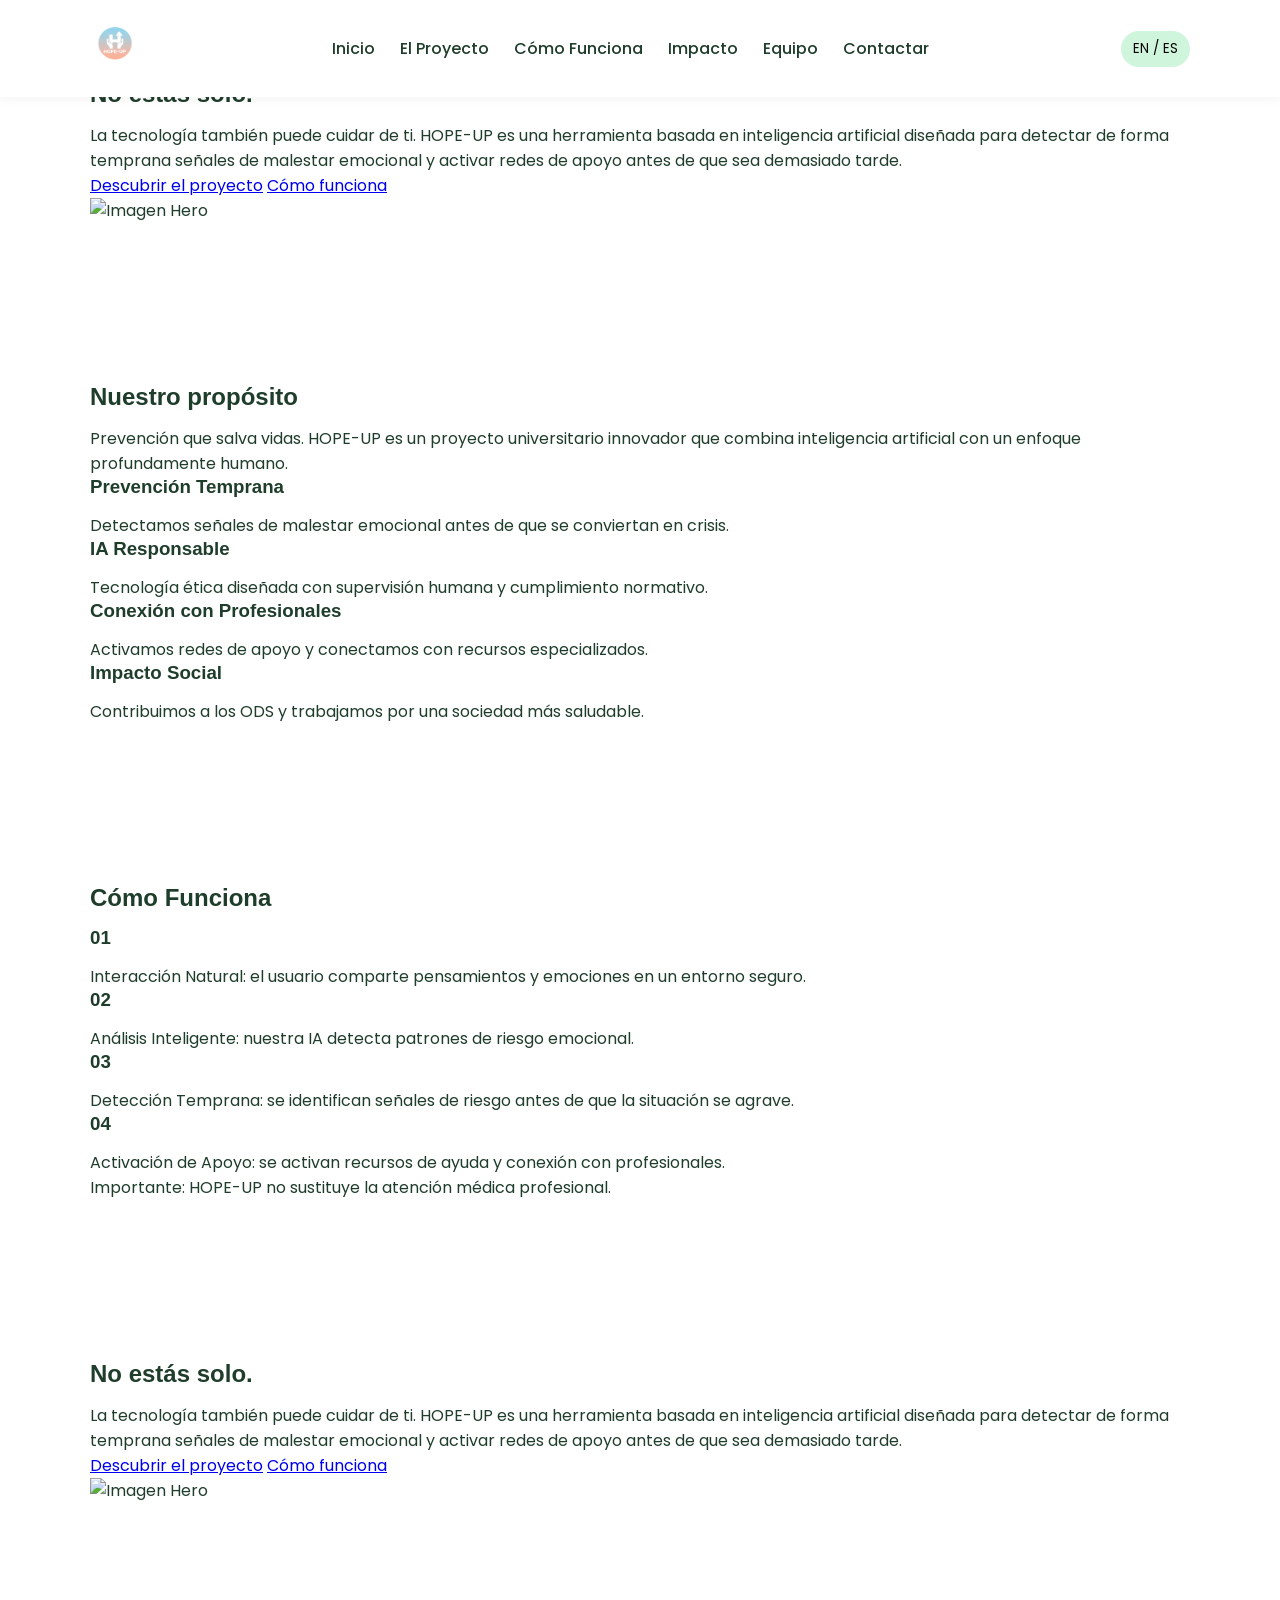
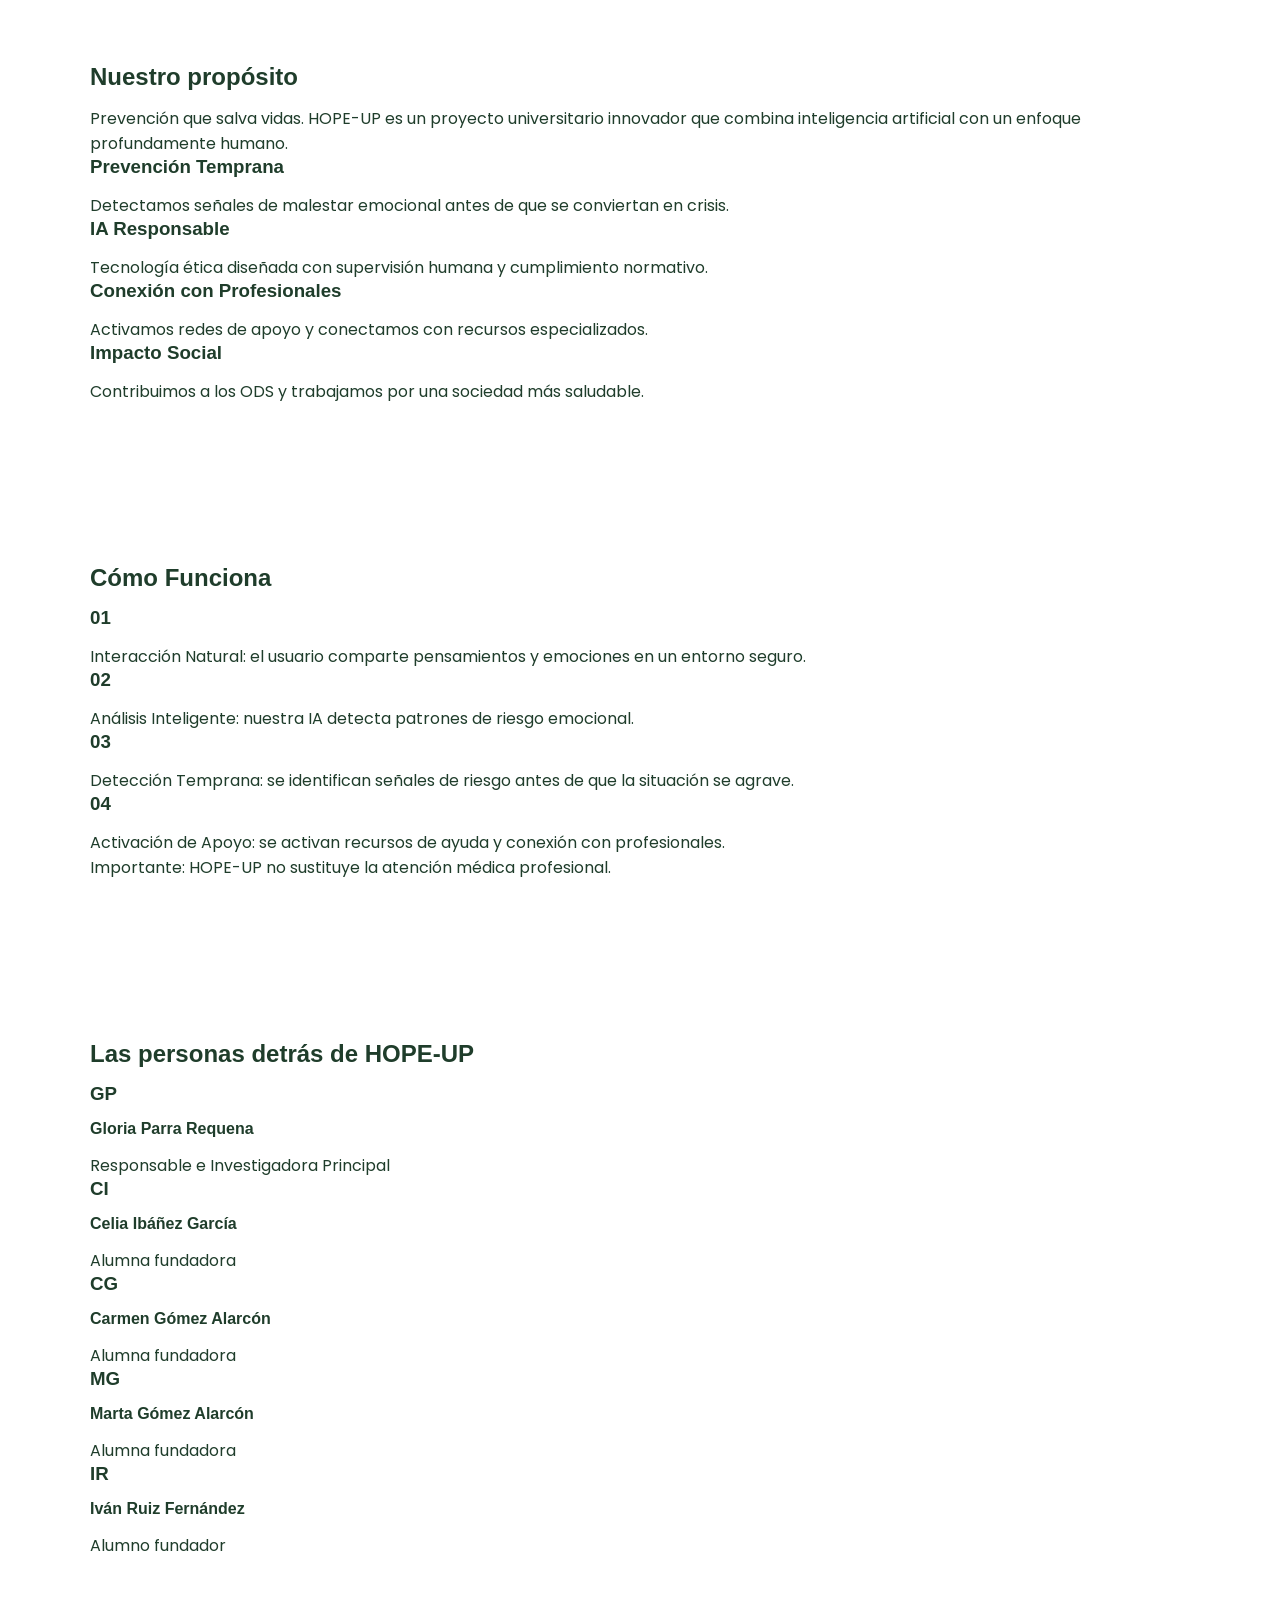
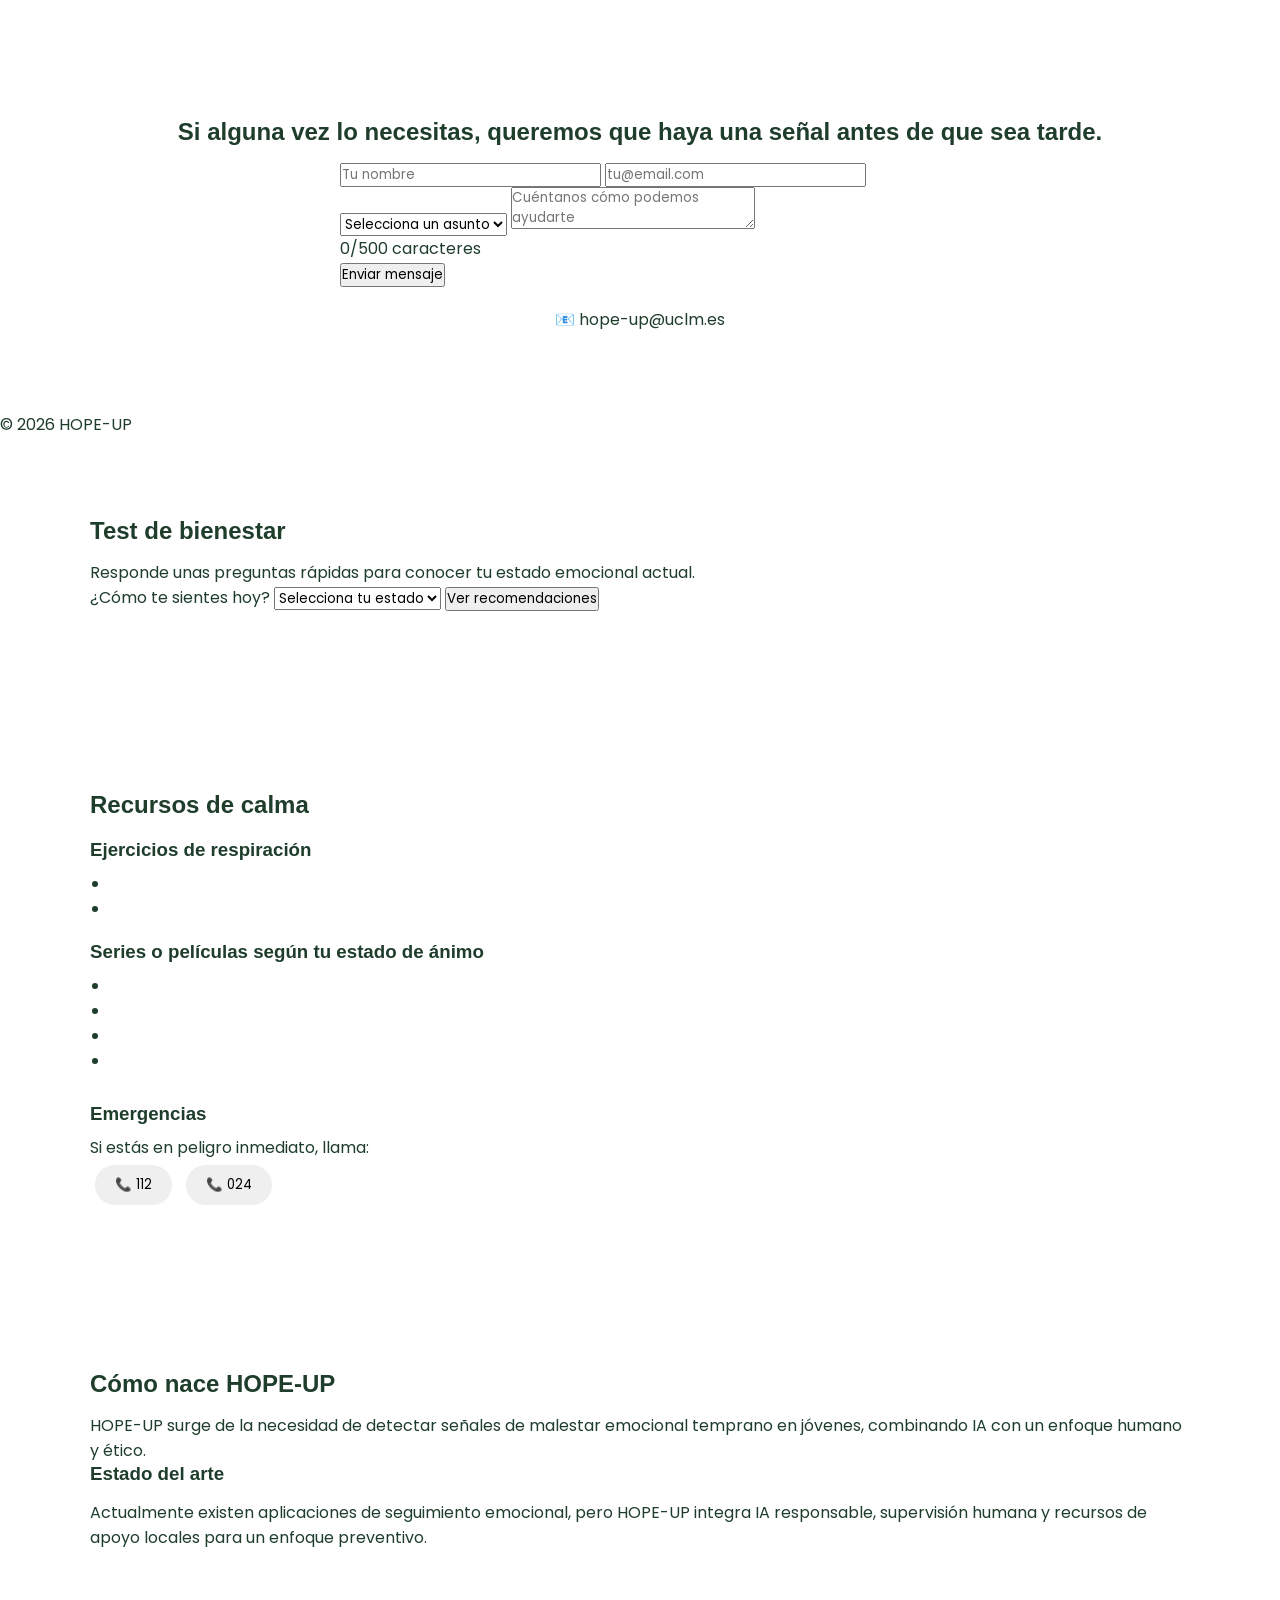
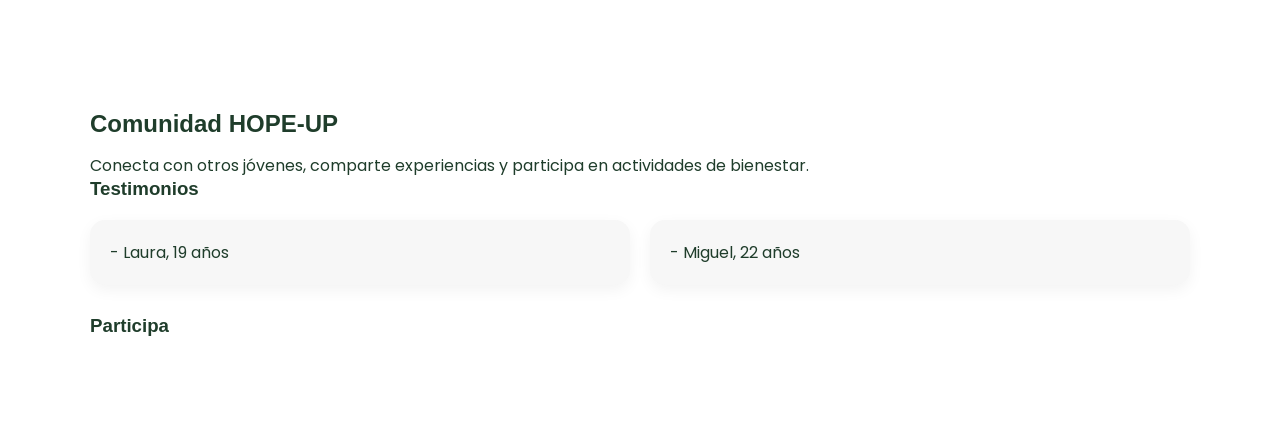
==== commit bd3b8c50: "Update index.html" ====
--- a/index.html
+++ b/index.html
@@ -384,4 +384,173 @@
 </script>
 </body>
 </html>
-   
+ <section id="test-bienestar" class="test-bienestar">
+  <div class="container">
+    <h2 data-es="Test de bienestar" data-en="Wellbeing Test">Test de bienestar</h2>
+    <p data-es="Responde unas preguntas rápidas para conocer tu estado emocional actual."
+       data-en="Answer a few quick questions to know your current emotional state.">
+      Responde unas preguntas rápidas para conocer tu estado emocional actual.
+    </p>
+    
+    <form id="wellbeingForm">
+      <label data-es="¿Cómo te sientes hoy?" data-en="How are you feeling today?">
+        ¿Cómo te sientes hoy?
+      </label>
+      <select id="estado-animo" required>
+        <option value="" data-es="Selecciona tu estado" data-en="Select your mood">Selecciona tu estado</option>
+        <option value="feliz" data-es="Feliz" data-en="Happy">Feliz</option>
+        <option value="tranquilo" data-es="Tranquilo" data-en="Calm">Tranquilo</option>
+        <option value="estresado" data-es="Estresado" data-en="Stressed">Estresado</option>
+        <option value="triste" data-es="Triste" data-en="Sad">Triste</option>
+        <option value="ansioso" data-es="Ansioso" data-en="Anxious">Ansioso</option>
+      </select>
+
+      <button type="submit" class="btn-primary" data-es="Ver recomendaciones" data-en="See recommendations">
+        Ver recomendaciones
+      </button>
+    </form>
+
+    <div id="test-result" class="test-result" style="margin-top:20px;"></div>
+  </div>
+</section>
+
+<script>
+// Test de bienestar
+document.getElementById("wellbeingForm").addEventListener("submit", function(e){
+  e.preventDefault();
+  const estado = document.getElementById("estado-animo").value;
+  const resultado = document.getElementById("test-result");
+  let mensaje = "";
+
+  switch(estado){
+    case "feliz":
+      mensaje = "¡Genial! Mantén tu energía positiva con actividades que te hagan sonreír.";
+      break;
+    case "tranquilo":
+      mensaje = "Estás en calma. Puedes reforzar tu tranquilidad con ejercicios de respiración.";
+      break;
+    case "estresado":
+      mensaje = "Respira profundo. Prueba ejercicios de relajación o una pausa breve.";
+      break;
+    case "triste":
+      mensaje = "No estás solo. Escucha música que te guste o habla con alguien de confianza.";
+      break;
+    case "ansioso":
+      mensaje = "Intenta enfocarte en tu respiración y ejercicios de mindfulness.";
+      break;
+    default:
+      mensaje = "Selecciona un estado para ver recomendaciones.";
+  }
+
+  resultado.textContent = mensaje;
+});
+</script>
+<section id="recursos" class="recursos">
+  <div class="container">
+    <h2 data-es="Recursos de calma" data-en="Calm Resources">Recursos de calma</h2>
+    
+    <div class="ejercicios">
+      <h3 data-es="Ejercicios de respiración" data-en="Breathing Exercises">Ejercicios de respiración</h3>
+      <ul>
+        <li data-es="Inhala 4 segundos, mantén 4, exhala 4, mantén 4." data-en="Inhale 4s, hold 4s, exhale 4s, hold 4s."></li>
+        <li data-es="Relaja hombros y cuello mientras respiras profundamente." data-en="Relax shoulders and neck while breathing deeply."></li>
+      </ul>
+
+      <h3 data-es="Series o películas según tu estado de ánimo" data-en="Movies/Series by Mood">Series o películas según tu estado de ánimo</h3>
+      <ul>
+        <li data-es="Feliz: comedias ligeras, Friends, The Good Place" data-en="Happy: light comedies, Friends, The Good Place"></li>
+        <li data-es="Triste: películas motivadoras, Forrest Gump, Soul" data-en="Sad: motivational movies, Forrest Gump, Soul"></li>
+        <li data-es="Ansioso: series calmantes, Planet Earth, Our Planet" data-en="Anxious: calming series, Planet Earth, Our Planet"></li>
+        <li data-es="Estresado: documentales relajantes, Cooked, Abstract" data-en="Stressed: relaxing documentaries, Cooked, Abstract"></li>
+      </ul>
+    </div>
+
+    <div class="emergencia" style="margin-top:30px;">
+      <h3 data-es="Emergencias" data-en="Emergency">Emergencias</h3>
+      <p data-es="Si estás en peligro inmediato, llama:" data-en="If in immediate danger, call:">
+        Si estás en peligro inmediato, llama:
+      </p>
+      <button class="btn-primary" onclick="window.location.href='tel:112'">📞 112</button>
+      <button class="btn-secondary" onclick="window.location.href='tel:024'">📞 024</button>
+    </div>
+  </div>
+</section>
+
+<style>
+.recursos ul{
+  list-style-type: disc;
+  margin-left:20px;
+}
+.recursos h3{
+  margin-top:20px;
+  margin-bottom:10px;
+}
+.recursos button{
+  padding:10px 20px;
+  margin:5px;
+  border-radius:25px;
+  border:none;
+  cursor:pointer;
+}
+</style>
+<section id="estado-arte" class="estado-arte">
+  <div class="container">
+    <h2 data-es="Cómo nace HOPE-UP" data-en="How HOPE-UP was born">Cómo nace HOPE-UP</h2>
+    <p data-es="HOPE-UP surge de la necesidad de detectar señales de malestar emocional temprano en jóvenes, combinando IA con un enfoque humano y ético."
+       data-en="HOPE-UP arises from the need to detect early signs of emotional distress in young people, combining AI with a human and ethical approach.">
+      HOPE-UP surge de la necesidad de detectar señales de malestar emocional temprano en jóvenes, combinando IA con un enfoque humano y ético.
+    </p>
+
+    <h3 data-es="Estado del arte" data-en="State of the Art">Estado del arte</h3>
+    <p data-es="Actualmente existen aplicaciones de seguimiento emocional, pero HOPE-UP integra IA responsable, supervisión humana y recursos de apoyo locales para un enfoque preventivo."
+       data-en="Currently, emotional monitoring apps exist, but HOPE-UP integrates responsible AI, human oversight, and local support resources for a preventive approach.">
+      Actualmente existen aplicaciones de seguimiento emocional, pero HOPE-UP integra IA responsable, supervisión humana y recursos de apoyo locales para un enfoque preventivo.
+    </p>
+  </div>
+</section>
+<section id="comunidad" class="comunidad">
+  <div class="container">
+    <h2 data-es="Comunidad HOPE-UP" data-en="HOPE-UP Community">Comunidad HOPE-UP</h2>
+    <p data-es="Conecta con otros jóvenes, comparte experiencias y participa en actividades de bienestar." 
+       data-en="Connect with other young people, share experiences, and join wellbeing activities.">
+      Conecta con otros jóvenes, comparte experiencias y participa en actividades de bienestar.
+    </p>
+
+    <div class="testimonios">
+      <h3 data-es="Testimonios" data-en="Testimonials">Testimonios</h3>
+      <div class="grid">
+        <div class="card">
+          <p data-es="HOPE-UP me ayudó a sentirme escuchado y apoyado." 
+             data-en="HOPE-UP helped me feel heard and supported."></p>
+          <span>- Laura, 19 años</span>
+        </div>
+        <div class="card">
+          <p data-es="Las recomendaciones de calma me enseñaron a controlar mi ansiedad."
+             data-en="The calmness recommendations taught me to manage my anxiety."></p>
+          <span>- Miguel, 22 años</span>
+        </div>
+      </div>
+    </div>
+
+    <div class="participa" style="margin-top:30px;">
+      <h3 data-es="Participa" data-en="Participate">Participa</h3>
+      <p data-es="Únete a talleres, webinars y actividades de bienestar para mejorar tu salud emocional." 
+         data-en="Join workshops, webinars, and wellbeing activities to improve your emotional health."></p>
+    </div>
+  </div>
+</section>
+
+<style>
+.comunidad .grid{
+  display:grid;
+  grid-template-columns:repeat(auto-fit,minmax(250px,1fr));
+  gap:20px;
+  margin-top:20px;
+}
+.comunidad .card{
+  background:#F7F7F7;
+  padding:20px;
+  border-radius:15px;
+  box-shadow:0 5px 15px rgba(0,0,0,0.05);
+}
+</style>
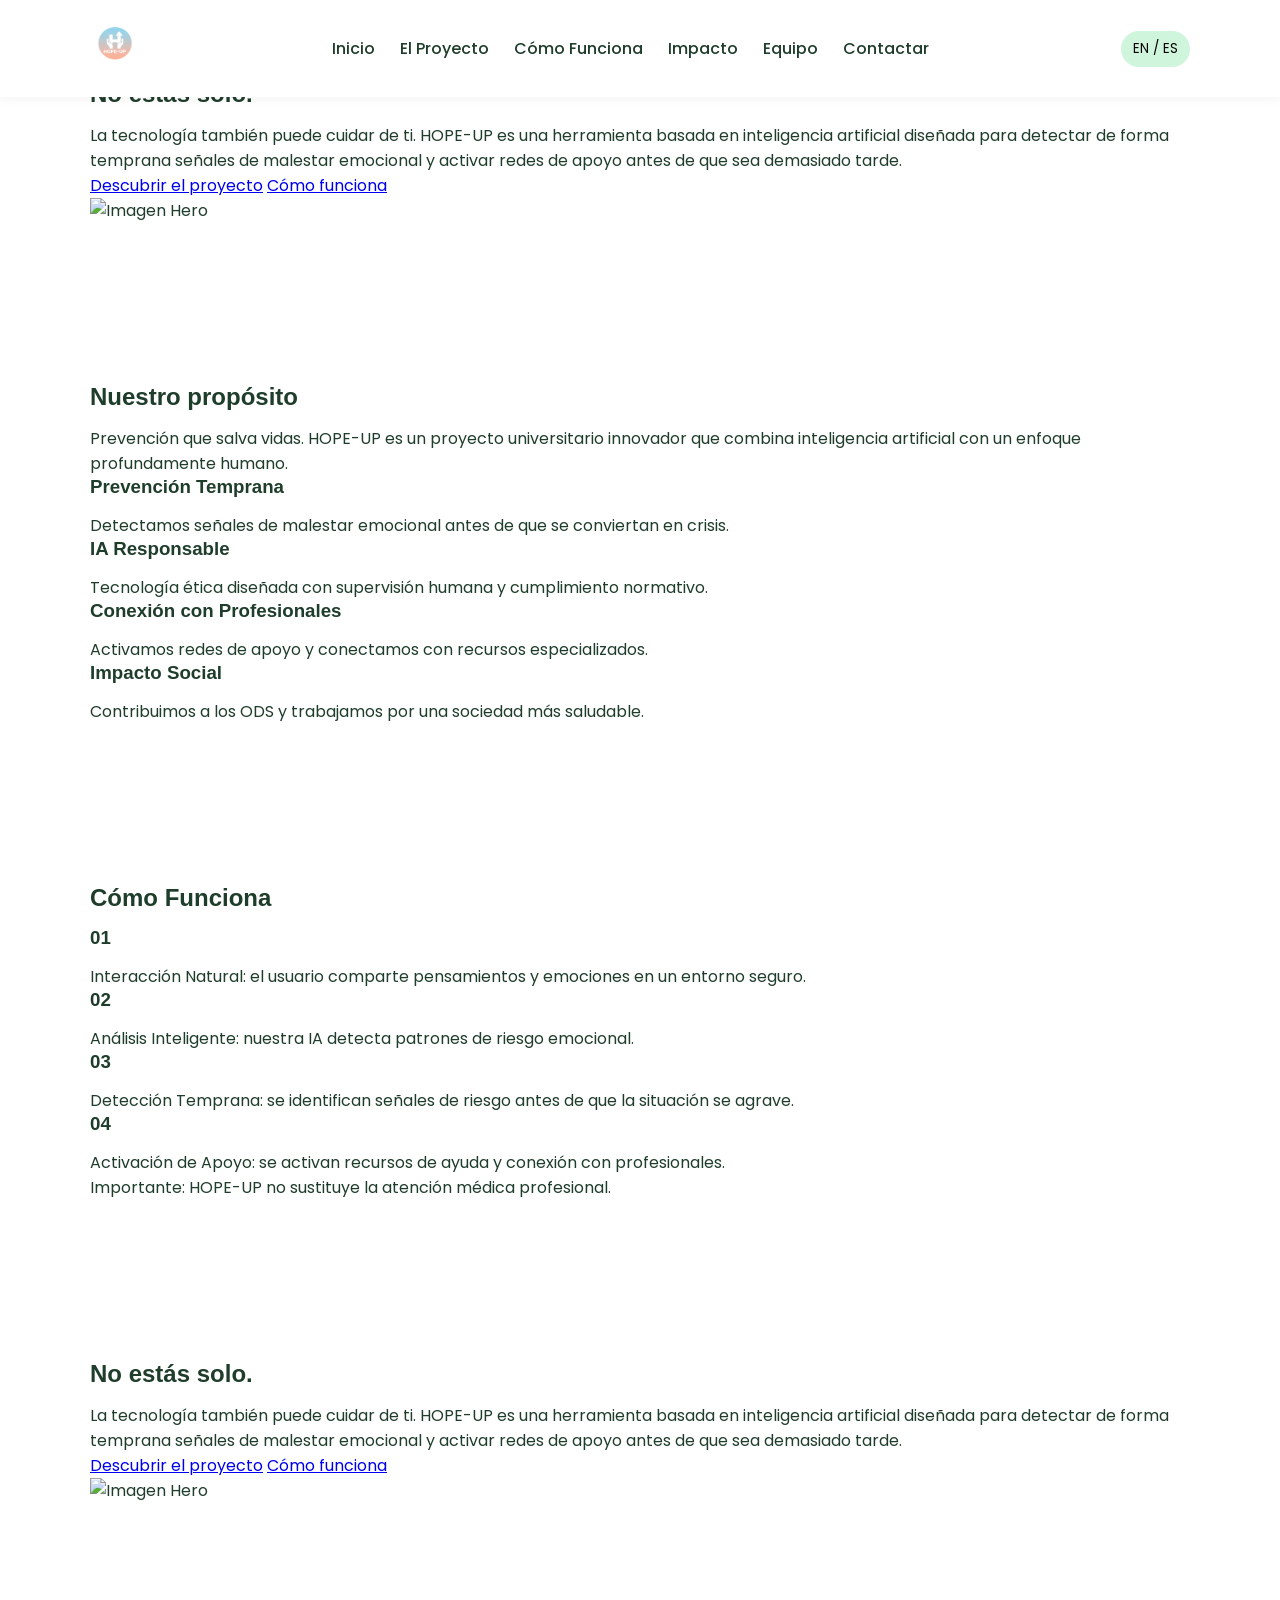
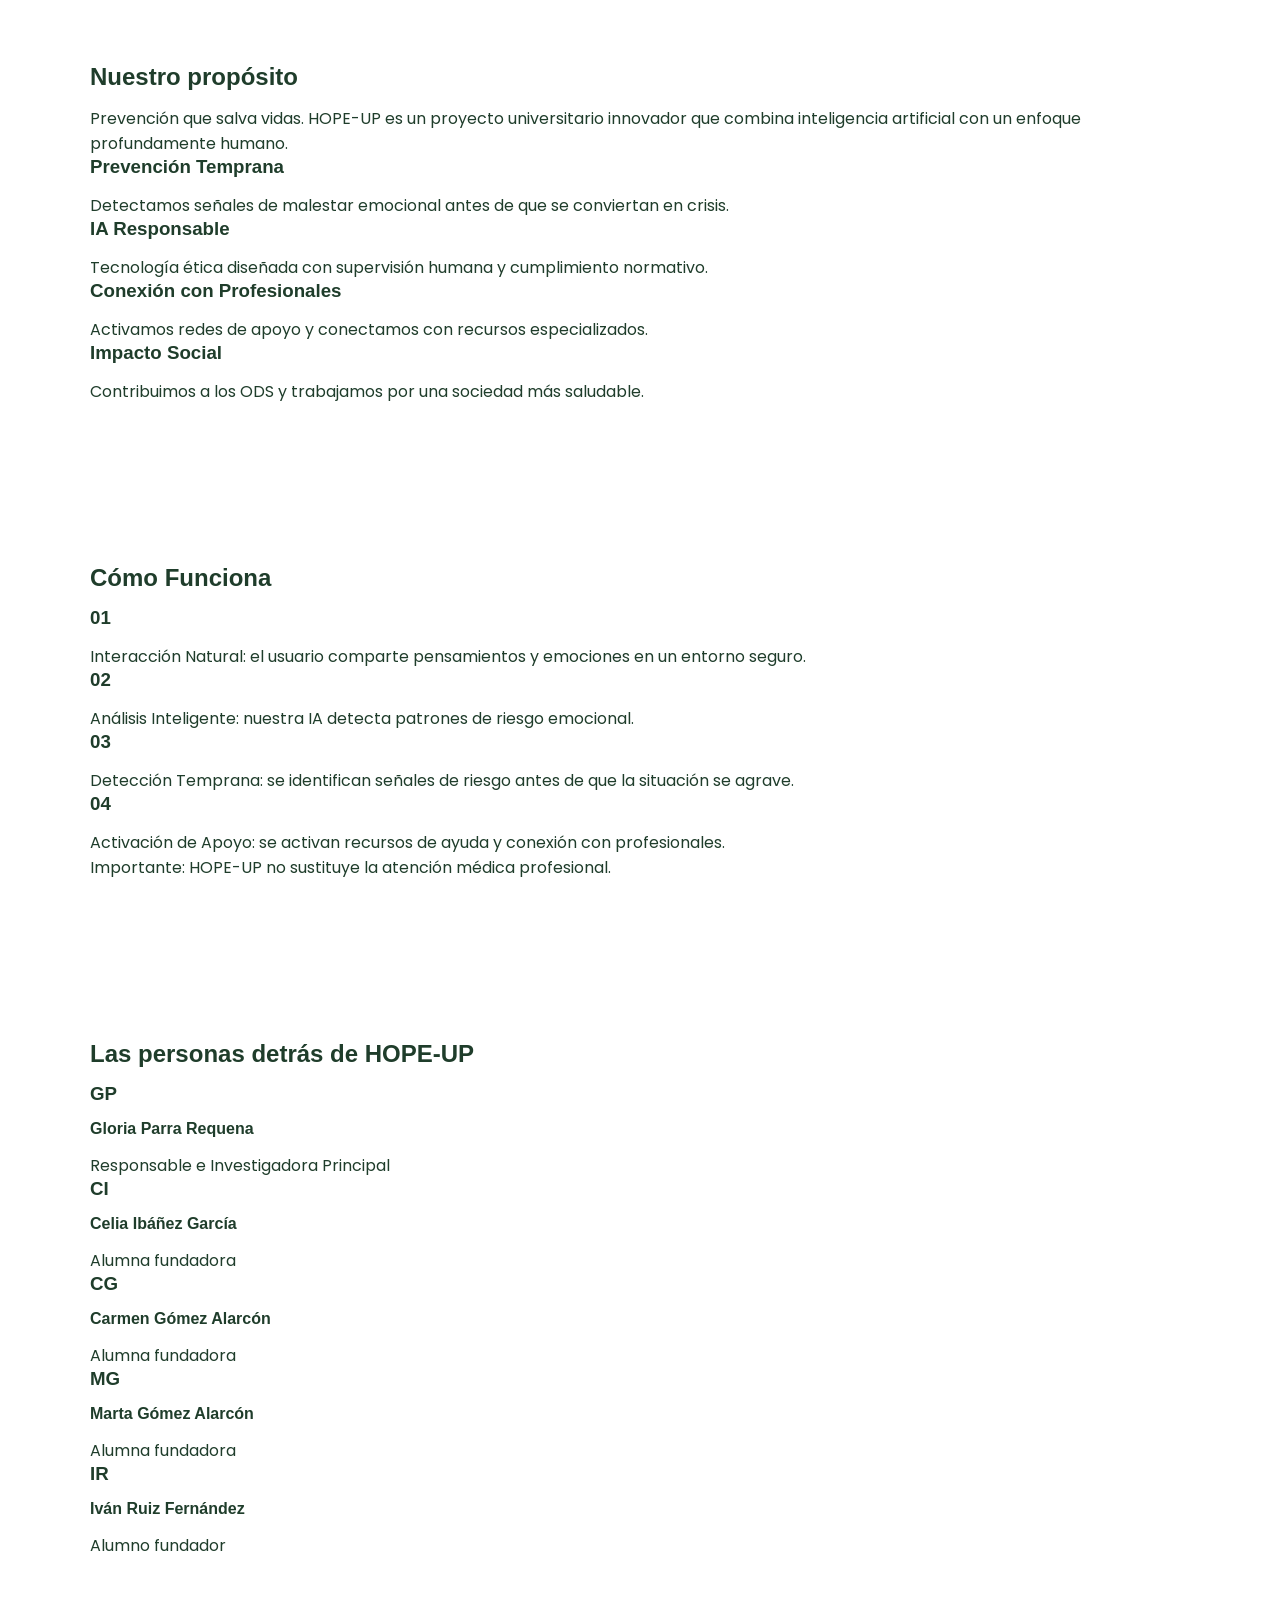
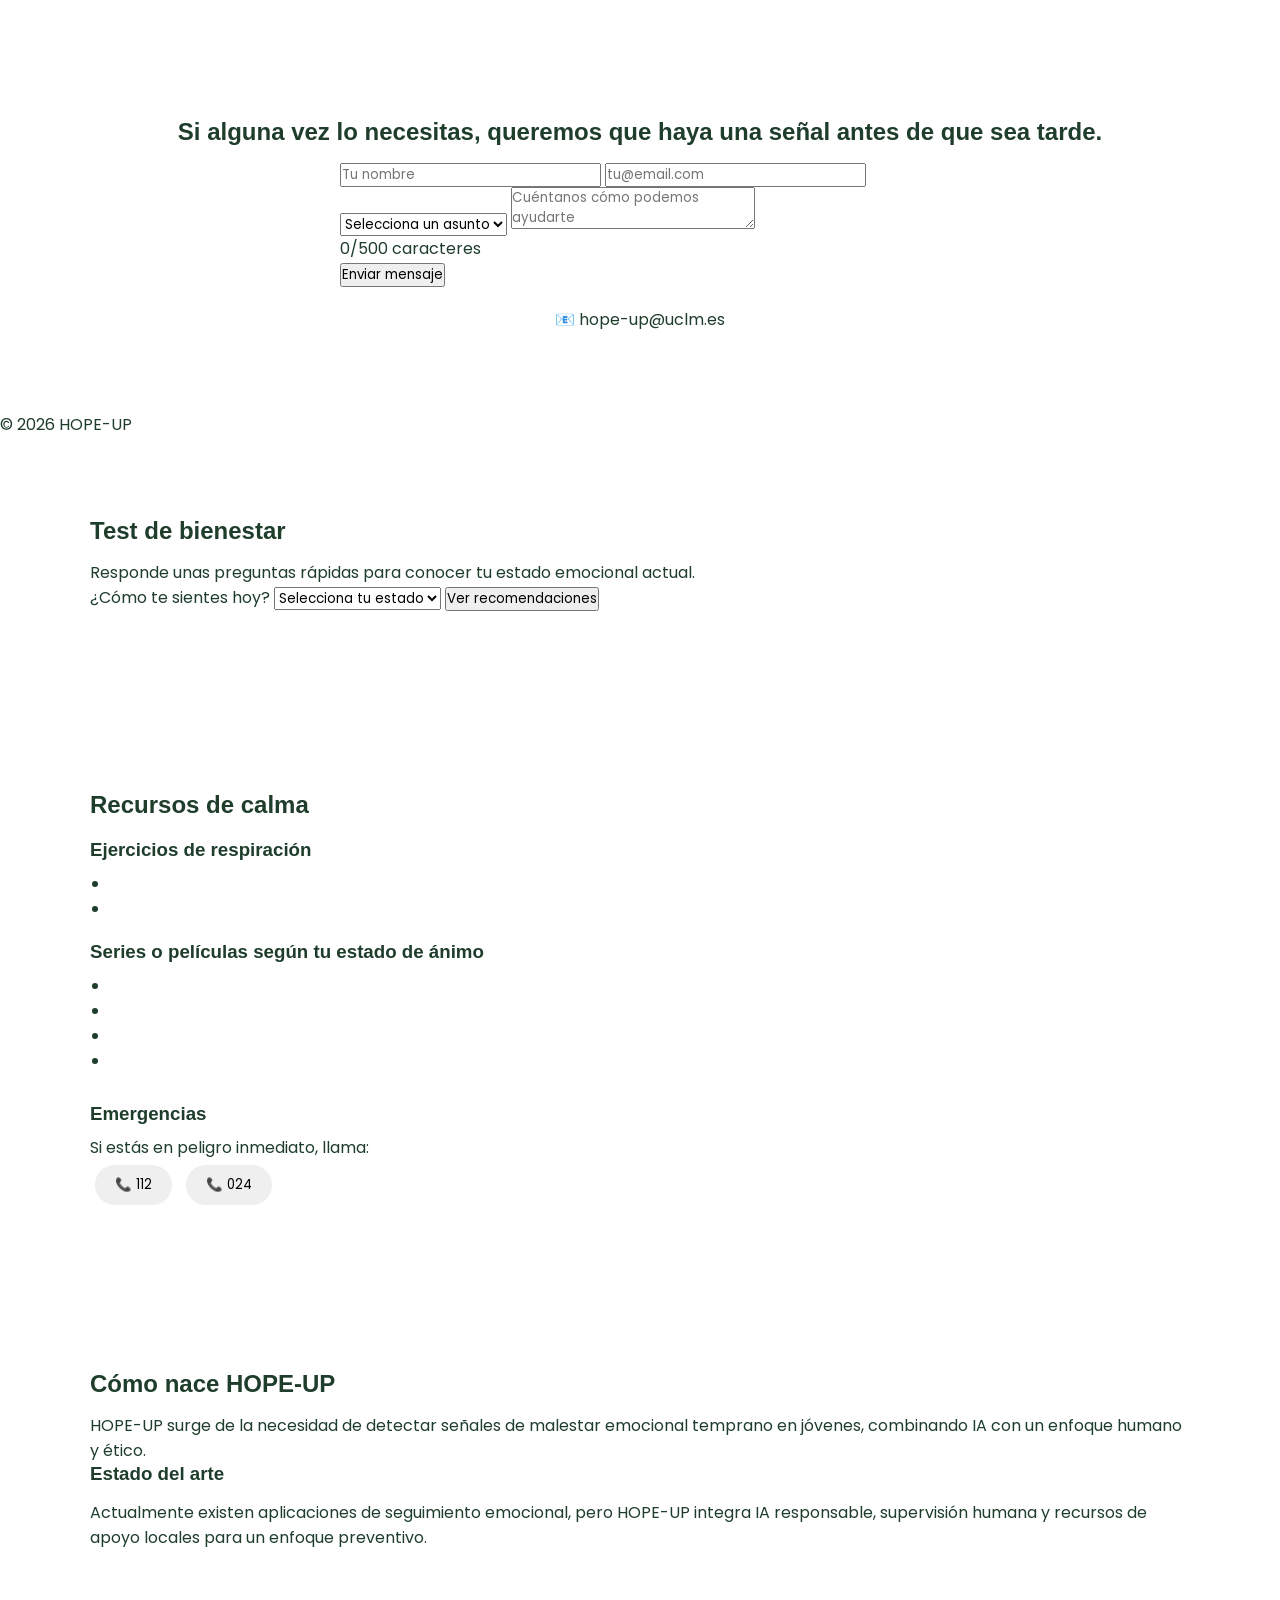
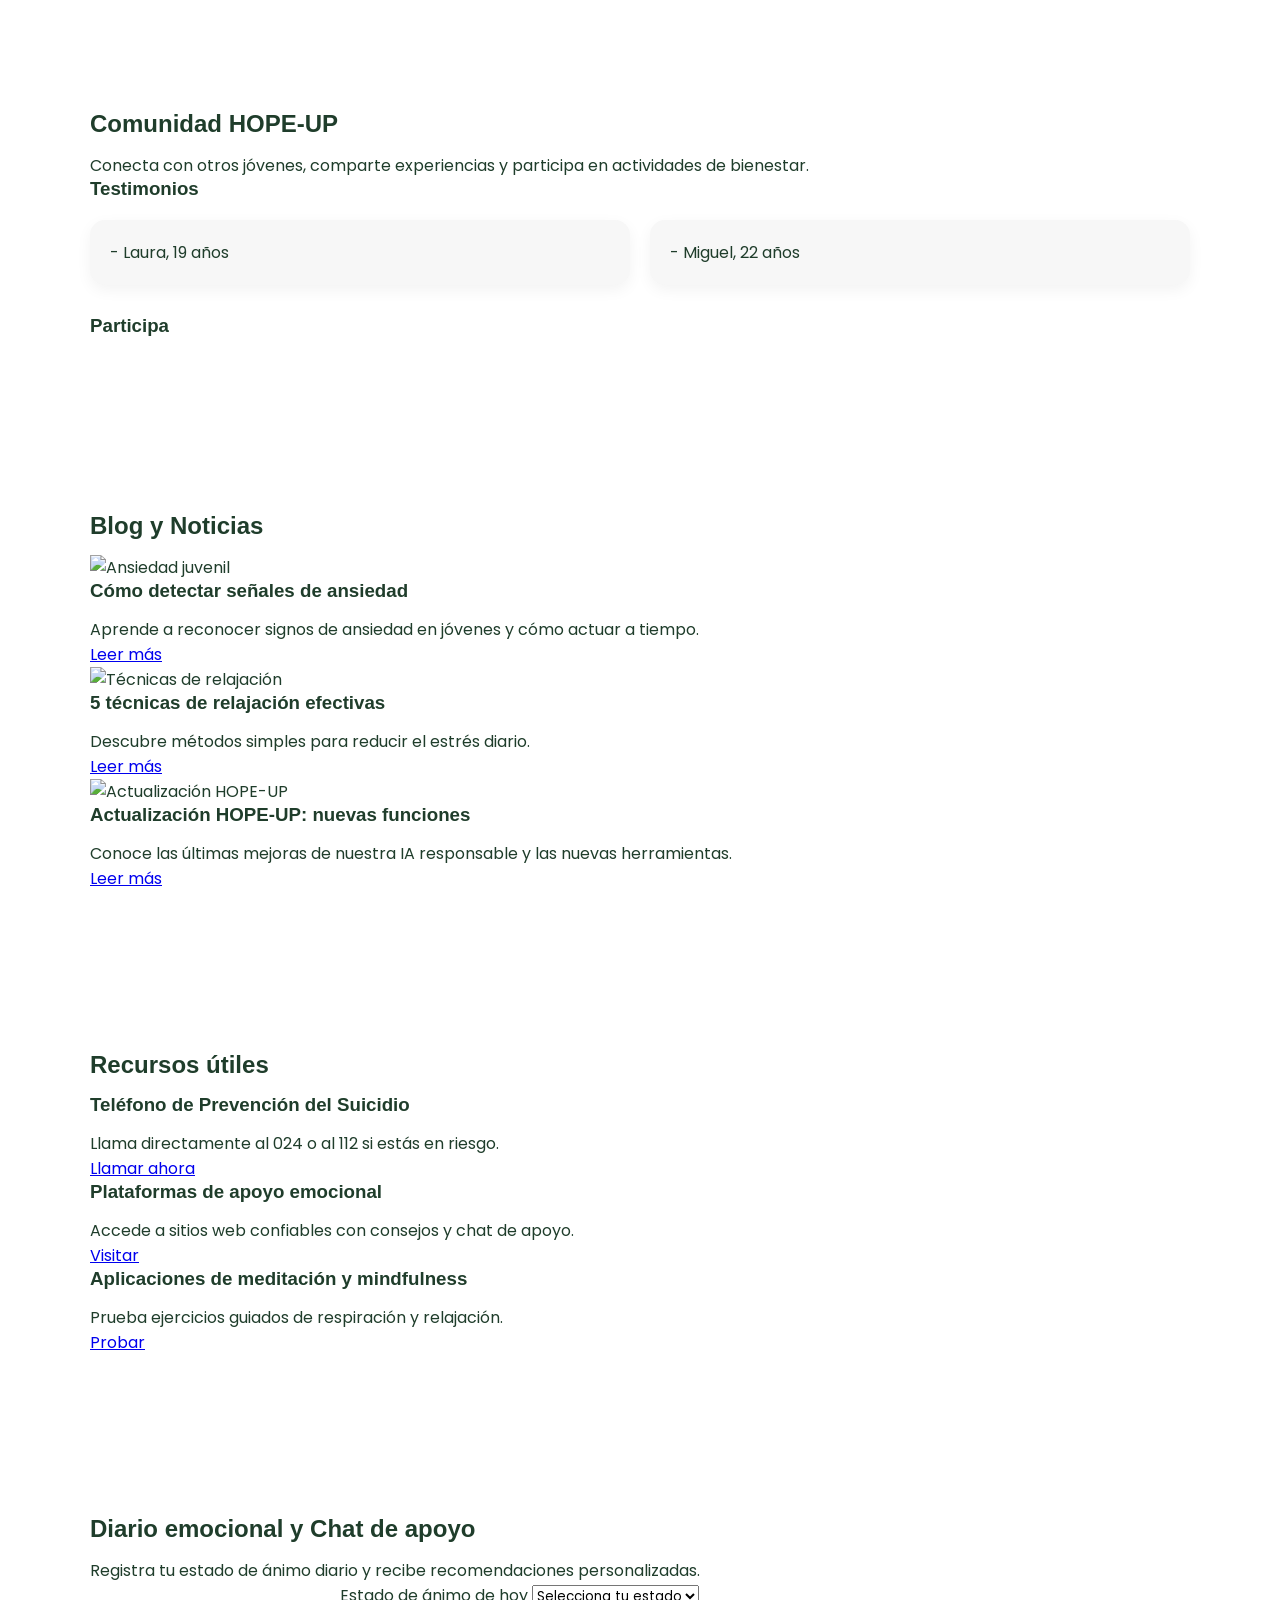
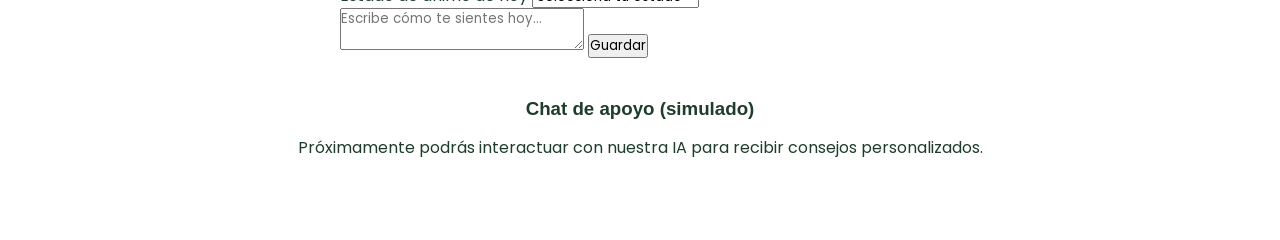
==== commit 95900fcc: "Update index.html" ====
--- a/index.html
+++ b/index.html
@@ -554,3 +554,133 @@
   box-shadow:0 5px 15px rgba(0,0,0,0.05);
 }
 </style>
+<section id="blog" class="blog">
+  <div class="container">
+    <h2 data-es="Blog y Noticias" data-en="Blog & News">Blog y Noticias</h2>
+    <div class="grid">
+      <div class="card">
+        <img src="https://images.unsplash.com/photo-1588776814546-26d0d3be4baf" alt="Ansiedad juvenil">
+        <h3 data-es="Cómo detectar señales de ansiedad" data-en="How to detect anxiety signals">
+          Cómo detectar señales de ansiedad
+        </h3>
+        <p data-es="Aprende a reconocer signos de ansiedad en jóvenes y cómo actuar a tiempo."
+           data-en="Learn to recognize anxiety signs in young people and how to act in time.">
+          Aprende a reconocer signos de ansiedad en jóvenes y cómo actuar a tiempo.
+        </p>
+        <a href="#" class="btn-primary" data-es="Leer más" data-en="Read more">Leer más</a>
+      </div>
+      <div class="card">
+        <img src="https://images.unsplash.com/photo-1588776814546-26d0d3be4baf" alt="Técnicas de relajación">
+        <h3 data-es="5 técnicas de relajación efectivas" data-en="5 effective relaxation techniques">
+          5 técnicas de relajación efectivas
+        </h3>
+        <p data-es="Descubre métodos simples para reducir el estrés diario."
+           data-en="Discover simple methods to reduce daily stress.">
+          Descubre métodos simples para reducir el estrés diario.
+        </p>
+        <a href="#" class="btn-primary" data-es="Leer más" data-en="Read more">Leer más</a>
+      </div>
+      <div class="card">
+        <img src="https://images.unsplash.com/photo-1588776814546-26d0d3be4baf" alt="Actualización HOPE-UP">
+        <h3 data-es="Actualización HOPE-UP: nuevas funciones" data-en="HOPE-UP Update: new features">
+          Actualización HOPE-UP: nuevas funciones
+        </h3>
+        <p data-es="Conoce las últimas mejoras de nuestra IA responsable y las nuevas herramientas."
+           data-en="Check out the latest improvements of our responsible AI and new tools.">
+          Conoce las últimas mejoras de nuestra IA responsable y las nuevas herramientas.
+        </p>
+        <a href="#" class="btn-primary" data-es="Leer más" data-en="Read more">Leer más</a>
+      </div>
+    </div>
+  </div>
+</section>
+<section id="recursos" class="resources">
+  <div class="container">
+    <h2 data-es="Recursos útiles" data-en="Useful Resources">Recursos útiles</h2>
+    <div class="grid">
+      <div class="card">
+        <h3 data-es="Teléfono de Prevención del Suicidio" data-en="Suicide Prevention Hotline">
+          Teléfono de Prevención del Suicidio
+        </h3>
+        <p data-es="Llama directamente al 024 o al 112 si estás en riesgo." 
+           data-en="Call 024 or 112 directly if you are at risk.">
+          Llama directamente al 024 o al 112 si estás en riesgo.
+        </p>
+        <a href="tel:024" class="btn-primary" data-es="Llamar ahora" data-en="Call now">Llamar ahora</a>
+      </div>
+      <div class="card">
+        <h3 data-es="Plataformas de apoyo emocional" data-en="Emotional support platforms">
+          Plataformas de apoyo emocional
+        </h3>
+        <p data-es="Accede a sitios web confiables con consejos y chat de apoyo."
+           data-en="Access trusted websites with advice and chat support.">
+          Accede a sitios web confiables con consejos y chat de apoyo.
+        </p>
+        <a href="https://www.suportemental.es" target="_blank" class="btn-primary" data-es="Visitar" data-en="Visit">Visitar</a>
+      </div>
+      <div class="card">
+        <h3 data-es="Aplicaciones de meditación y mindfulness" data-en="Meditation & Mindfulness Apps">
+          Aplicaciones de meditación y mindfulness
+        </h3>
+        <p data-es="Prueba ejercicios guiados de respiración y relajación."
+           data-en="Try guided breathing and relaxation exercises.">
+          Prueba ejercicios guiados de respiración y relajación.
+        </p>
+        <a href="https://www.calm.com" target="_blank" class="btn-primary" data-es="Probar" data-en="Try">Probar</a>
+      </div>
+    </div>
+  </div>
+</section>
+<section id="interactivo" class="interactive">
+  <div class="container">
+    <h2 data-es="Diario emocional y Chat de apoyo" data-en="Emotional Diary & Support Chat">
+      Diario emocional y Chat de apoyo
+    </h2>
+    <p data-es="Registra tu estado de ánimo diario y recibe recomendaciones personalizadas."
+       data-en="Log your daily mood and receive personalized recommendations.">
+      Registra tu estado de ánimo diario y recibe recomendaciones personalizadas.
+    </p>
+
+    <!-- Diario de emociones -->
+    <form id="diarioForm" style="max-width:600px;margin:auto;">
+      <label for="estado" data-es="Estado de ánimo de hoy" data-en="Today's mood">Estado de ánimo de hoy</label>
+      <select id="estado" required>
+        <option value="" data-es="Selecciona tu estado" data-en="Select your mood">Selecciona tu estado</option>
+        <option value="feliz" data-es="Feliz" data-en="Happy">Feliz</option>
+        <option value="neutral" data-es="Neutral" data-en="Neutral">Neutral</option>
+        <option value="triste" data-es="Triste" data-en="Sad">Triste</option>
+        <option value="ansioso" data-es="Ansioso/a" data-en="Anxious">Ansioso/a</option>
+        <option value="estresado" data-es="Estresado/a" data-en="Stressed">Estresado/a</option>
+      </select>
+      <textarea id="notaDiario" maxlength="300" placeholder="Escribe cómo te sientes hoy..." data-es="Escribe cómo te sientes hoy..." data-en="Write how you feel today..."></textarea>
+      <button type="submit" class="btn-primary" data-es="Guardar" data-en="Save">Guardar</button>
+    </form>
+
+    <p id="feedbackDiario" style="text-align:center;margin-top:15px;"></p>
+
+    <!-- Chat de apoyo simulado -->
+    <div style="text-align:center;margin-top:40px;">
+      <h3 data-es="Chat de apoyo (simulado)" data-en="Support Chat (simulated)">Chat de apoyo (simulado)</h3>
+      <p data-es="Próximamente podrás interactuar con nuestra IA para recibir consejos personalizados."
+         data-en="Soon you will be able to interact with our AI for personalized advice.">
+        Próximamente podrás interactuar con nuestra IA para recibir consejos personalizados.
+      </p>
+    </div>
+  </div>
+</section>
+
+<script>
+// Funcionalidad simple para guardar el diario emocional
+const diarioForm = document.getElementById('diarioForm');
+const feedbackDiario = document.getElementById('feedbackDiario');
+
+if(diarioForm){
+  diarioForm.addEventListener('submit', e => {
+    e.preventDefault();
+    const estado = document.getElementById('estado').value;
+    const nota = document.getElementById('notaDiario').value;
+    feedbackDiario.textContent = `Estado guardado: ${estado}. Nota: ${nota}`;
+    diarioForm.reset();
+  });
+}
+</script>
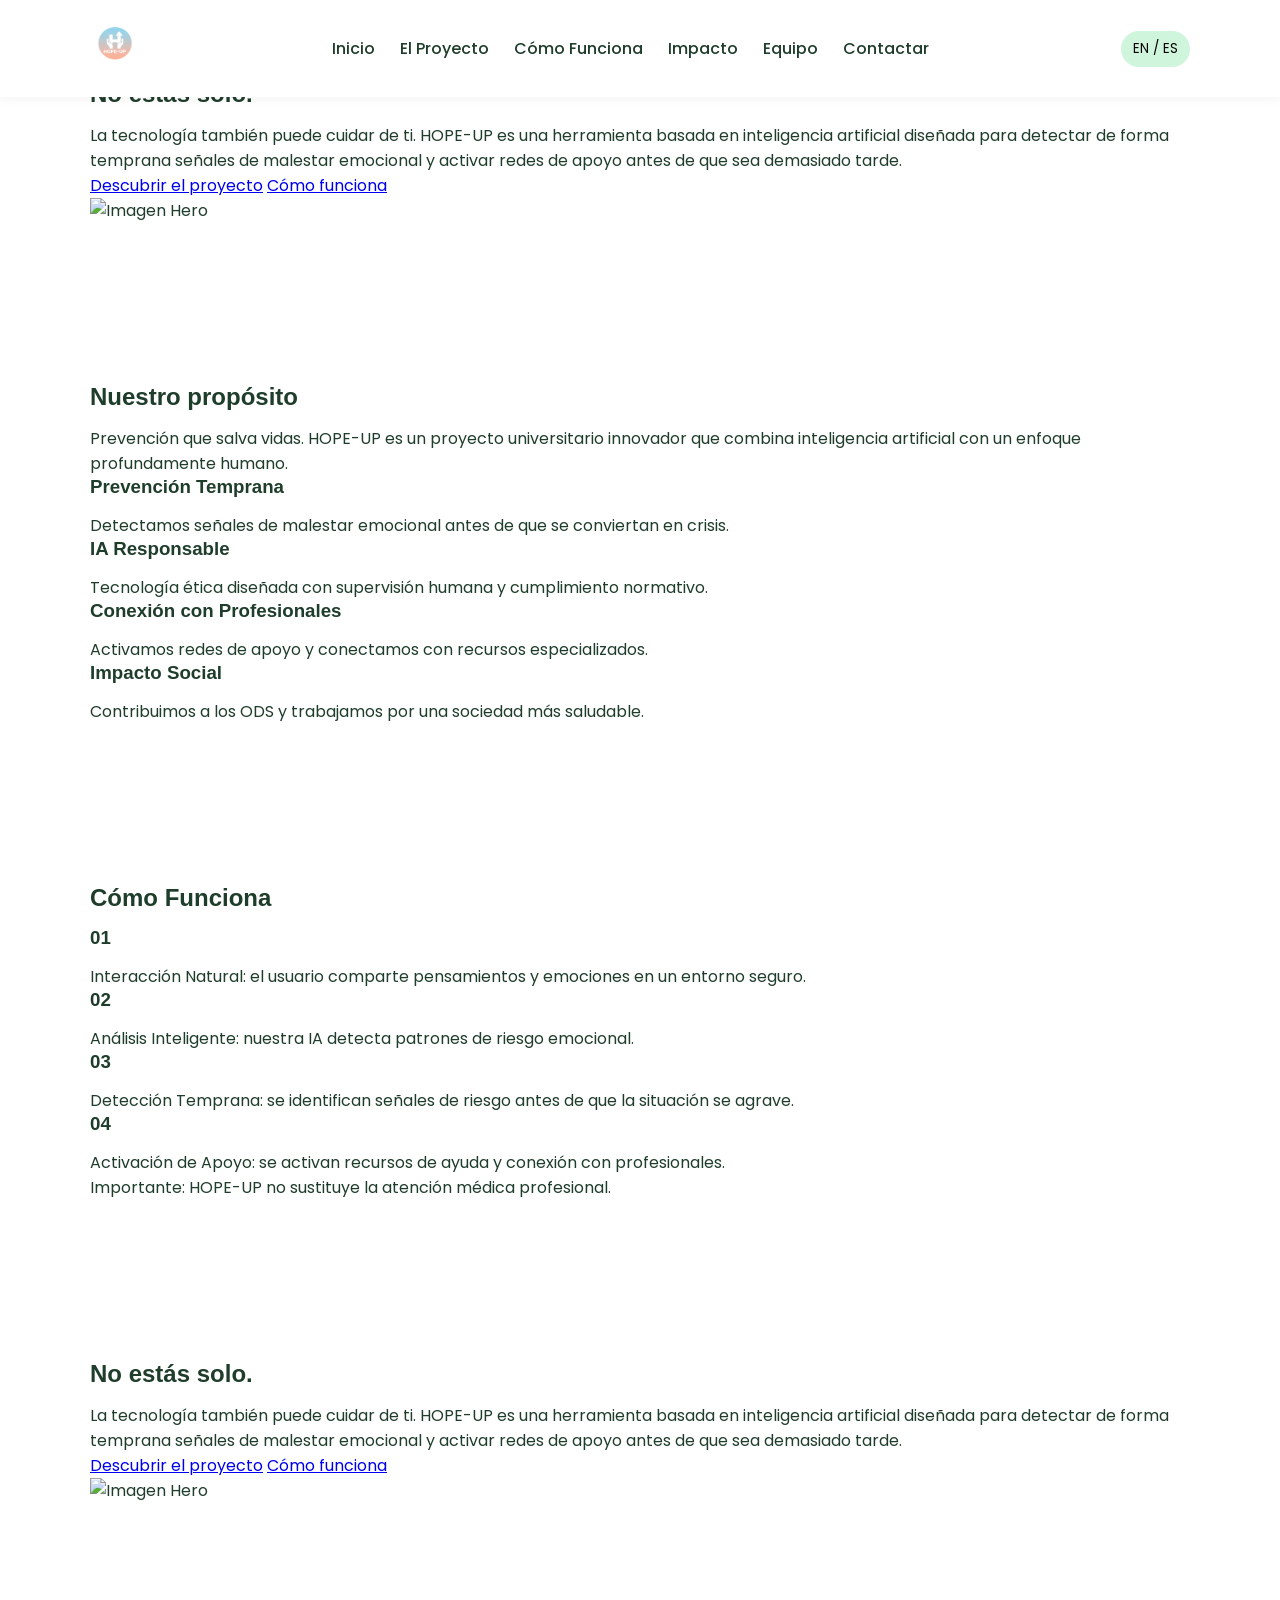
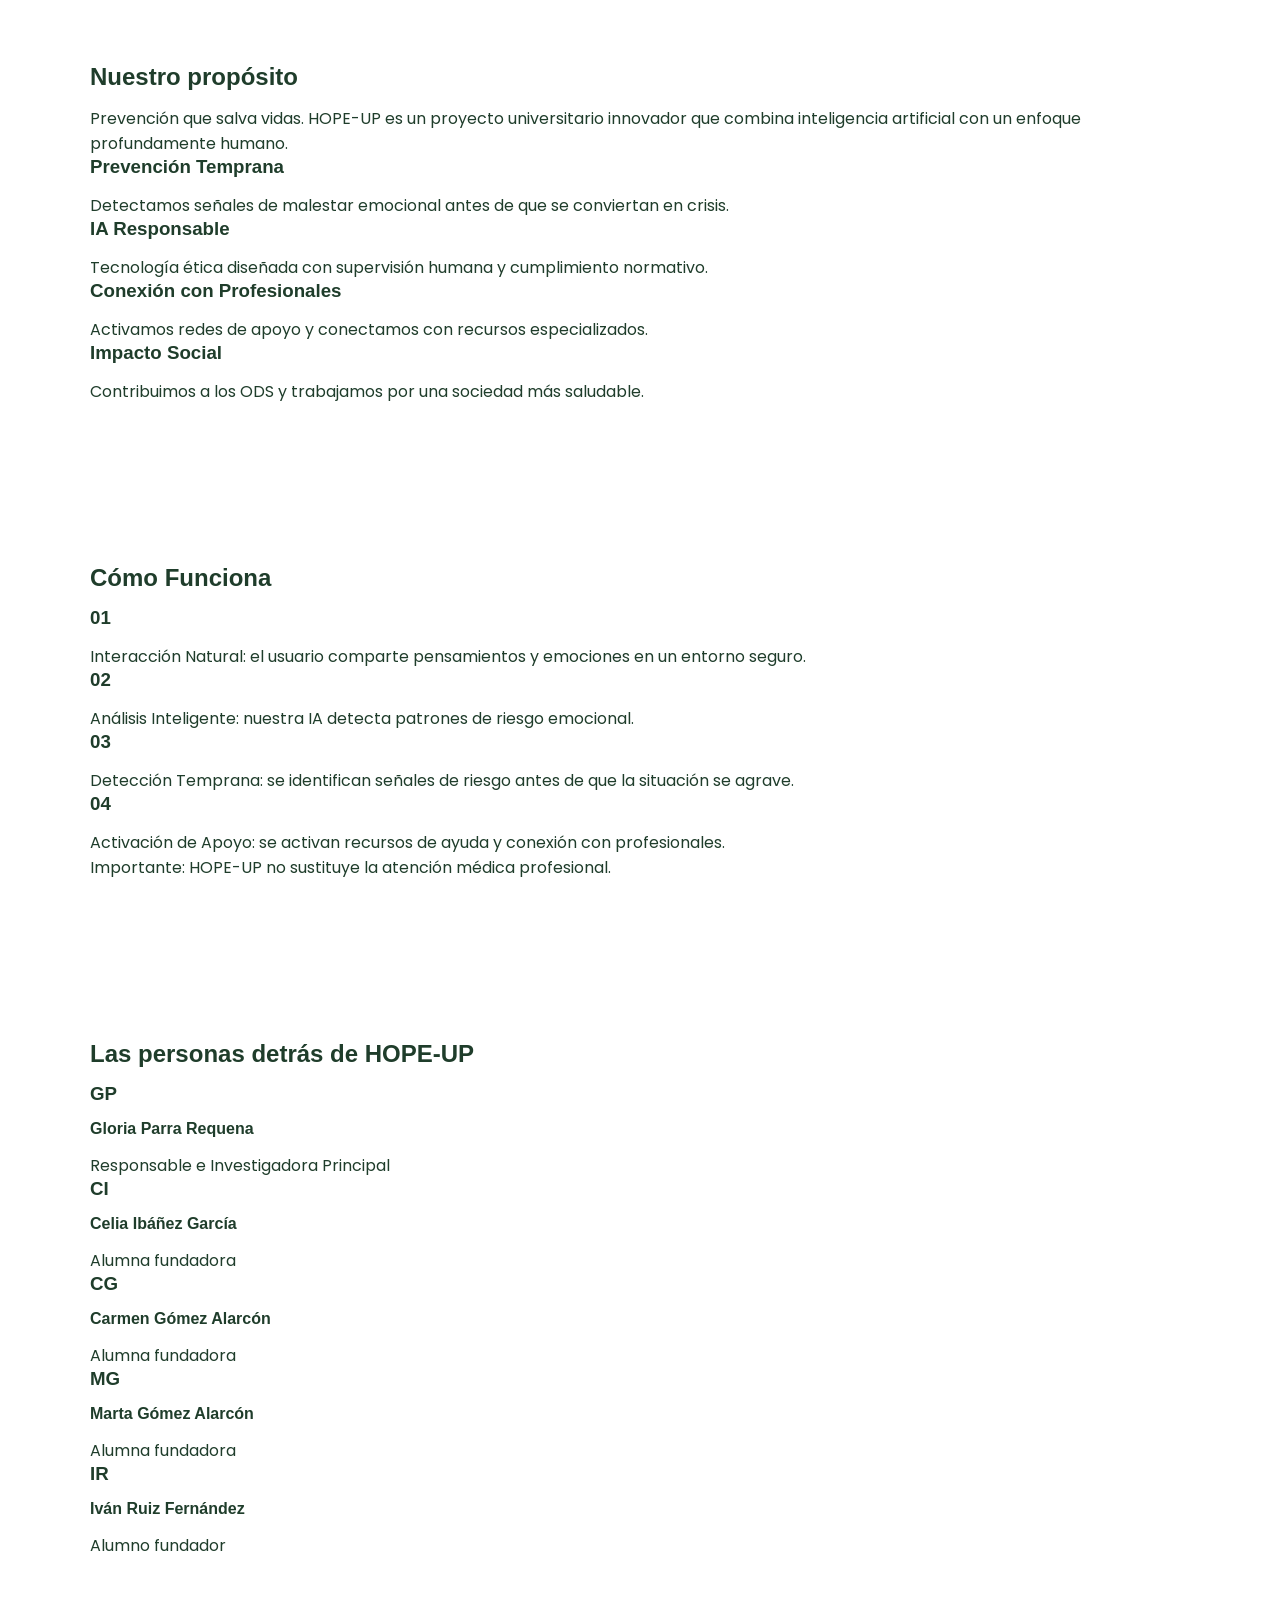
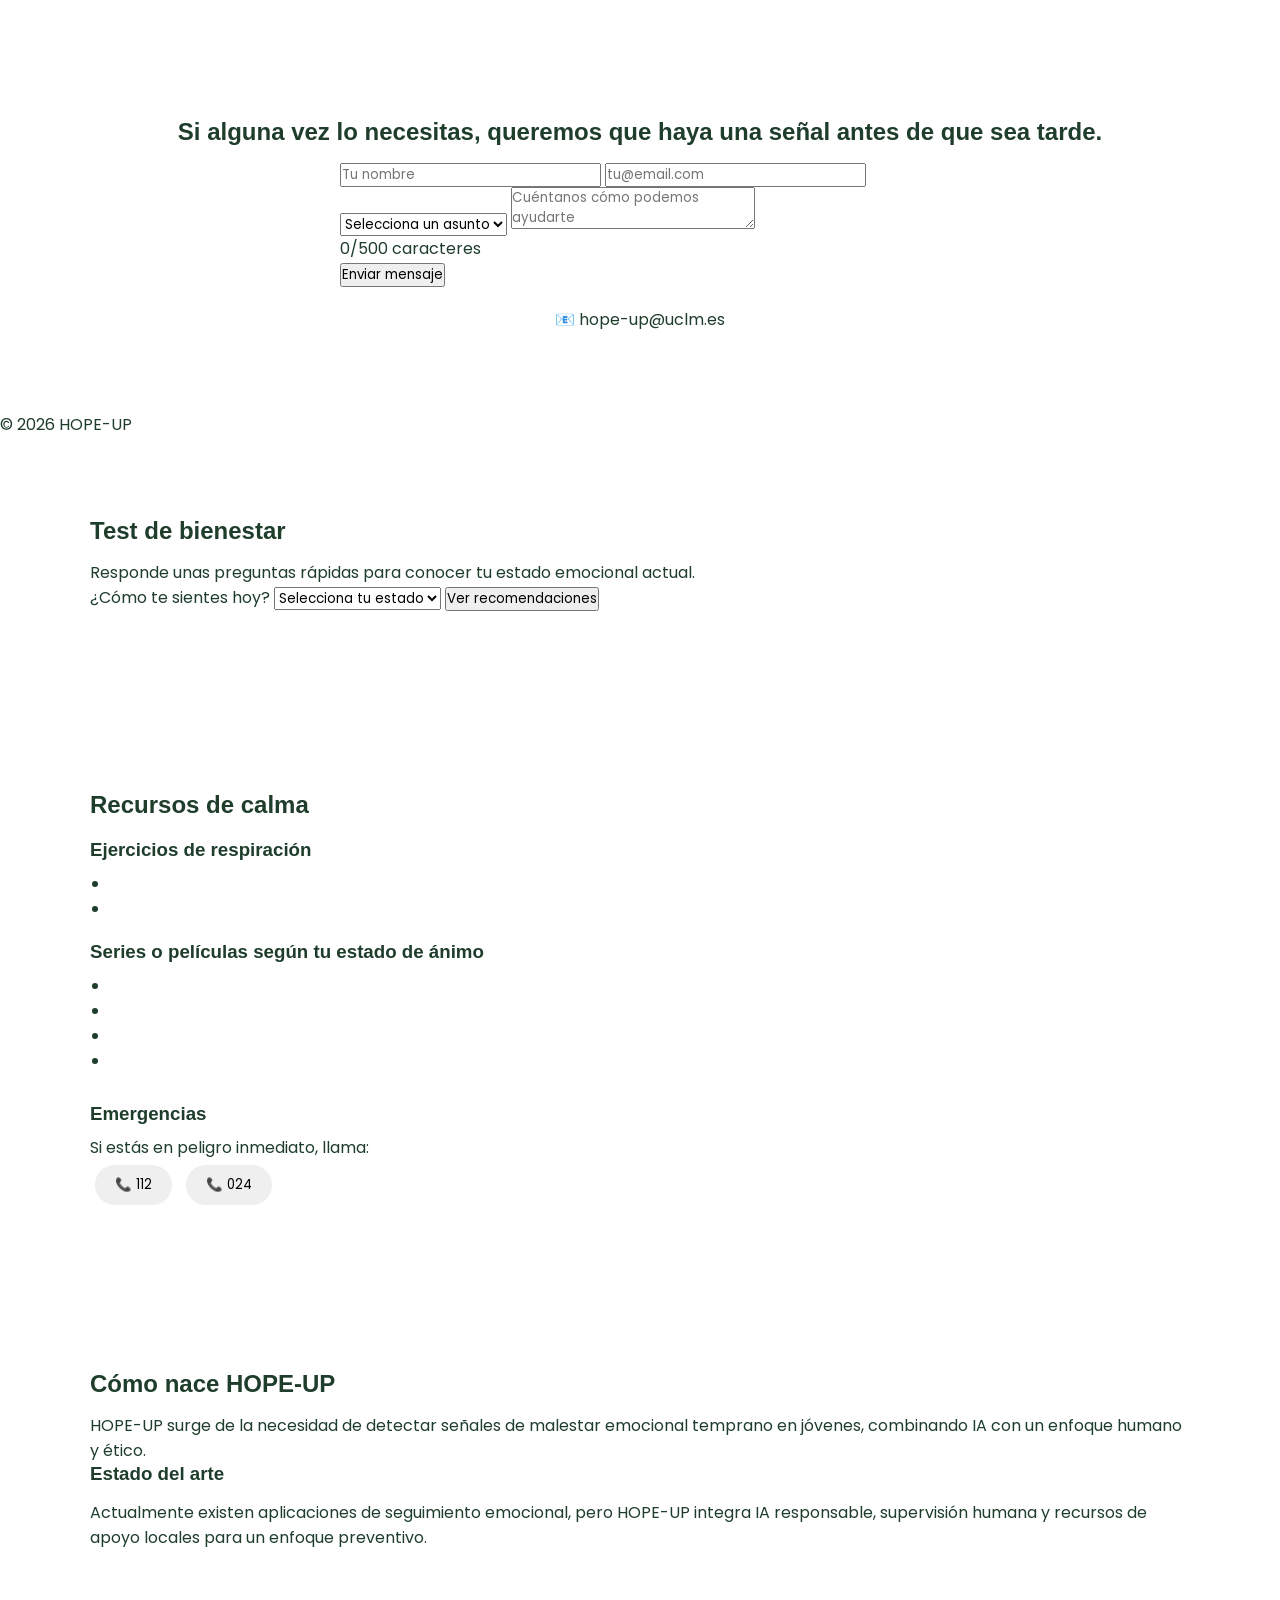
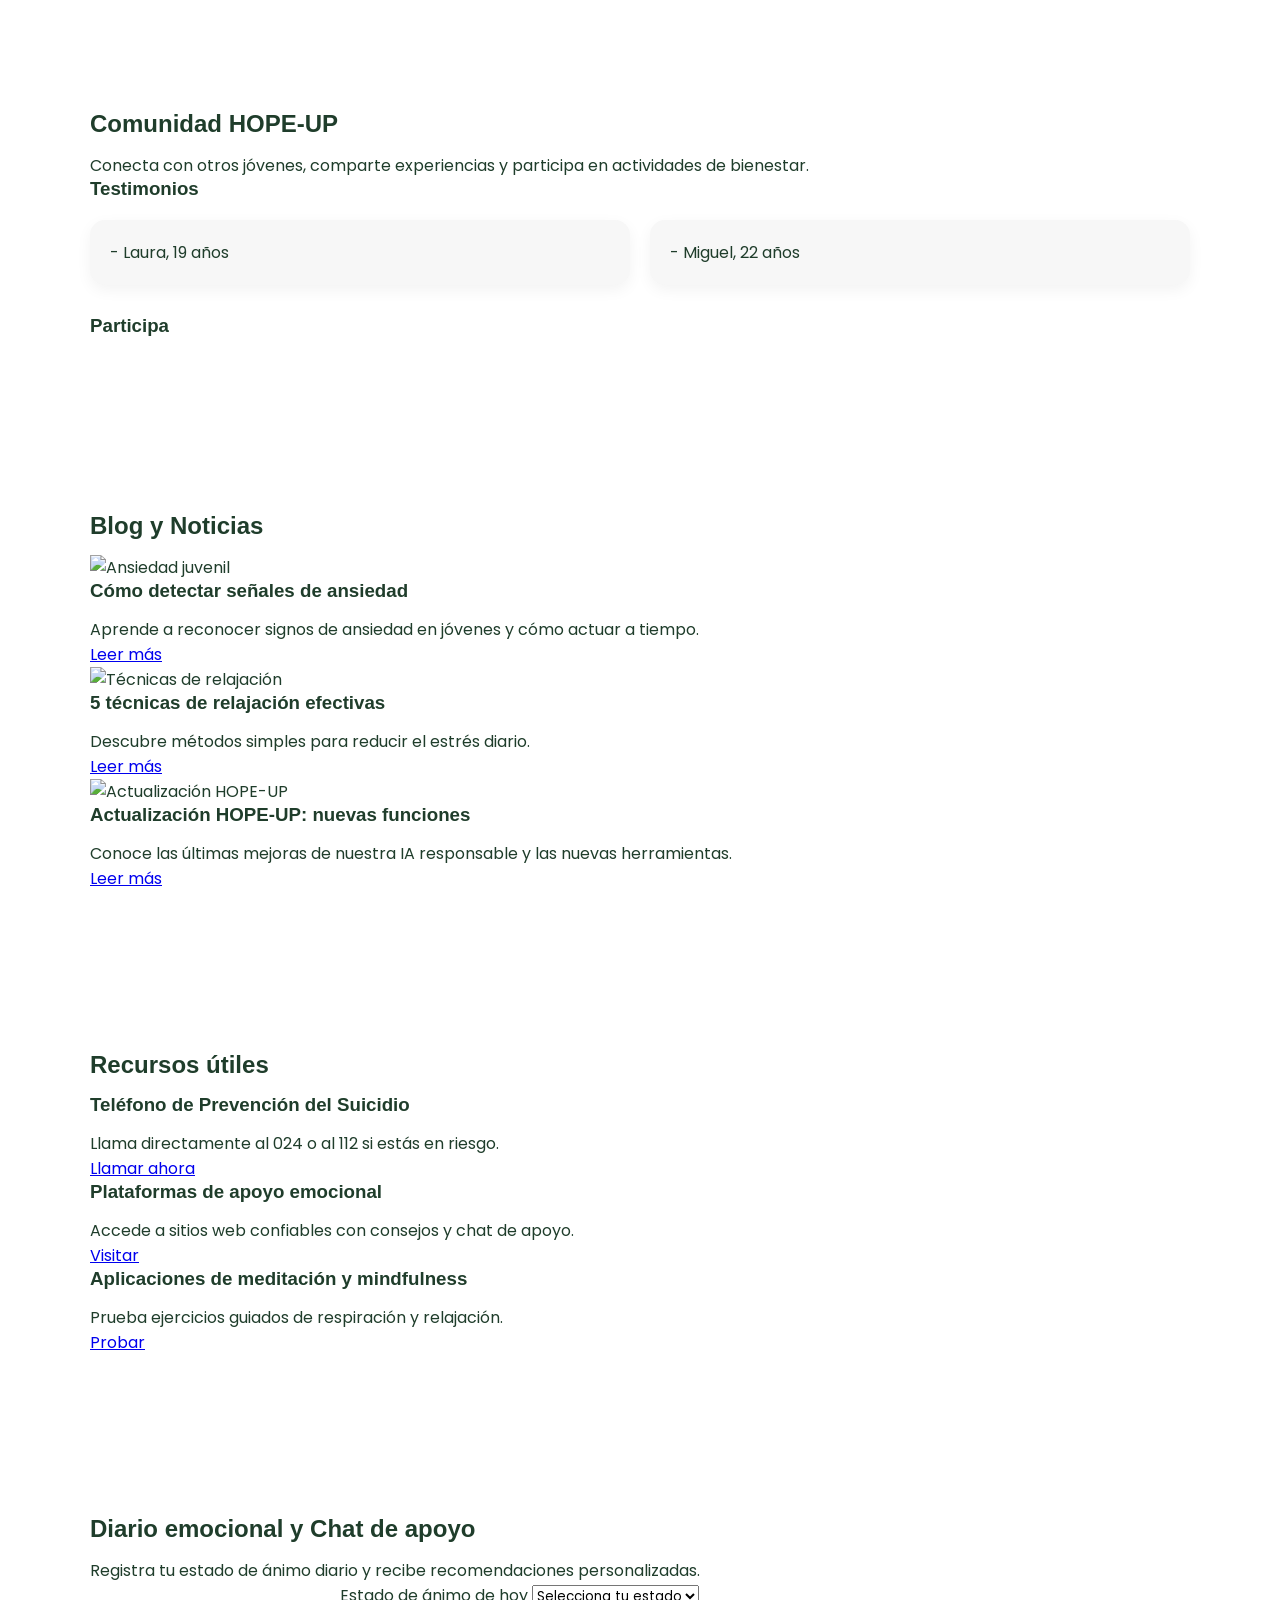
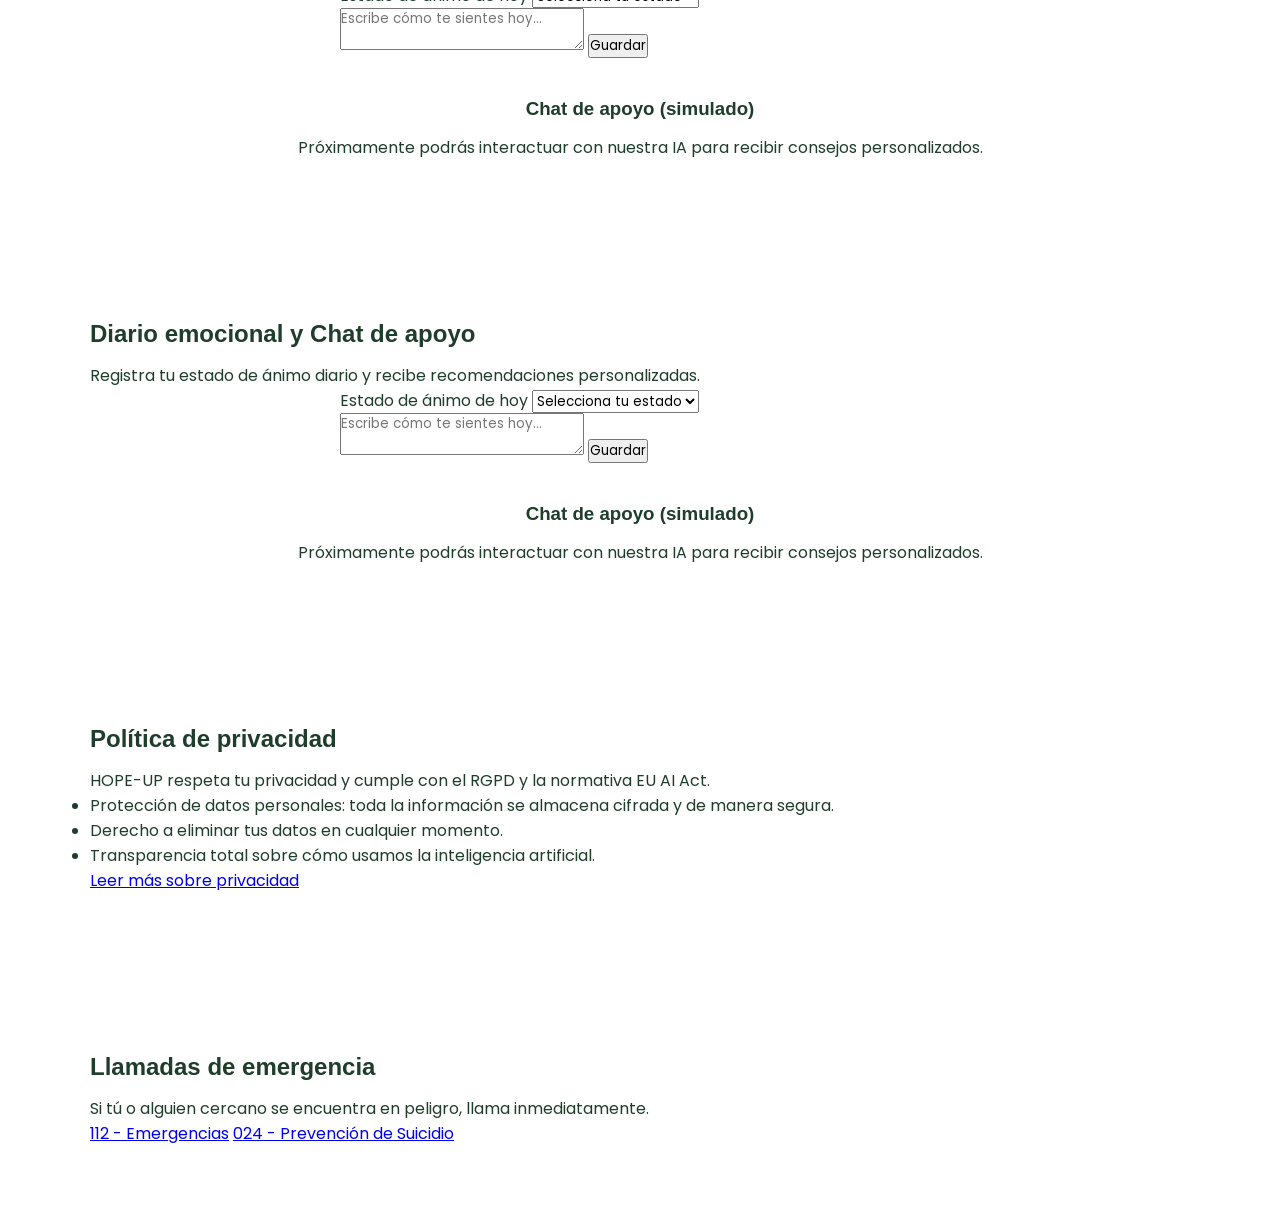
==== commit 8711f38c: "Update index.html" ====
--- a/index.html
+++ b/index.html
@@ -684,3 +684,94 @@
   });
 }
 </script>
+<section id="interactivo" class="interactive">
+  <div class="container">
+    <h2 data-es="Diario emocional y Chat de apoyo" data-en="Emotional Diary & Support Chat">
+      Diario emocional y Chat de apoyo
+    </h2>
+    <p data-es="Registra tu estado de ánimo diario y recibe recomendaciones personalizadas."
+       data-en="Log your daily mood and receive personalized recommendations.">
+      Registra tu estado de ánimo diario y recibe recomendaciones personalizadas.
+    </p>
+
+    <!-- Diario de emociones -->
+    <form id="diarioForm" style="max-width:600px;margin:auto;">
+      <label for="estado" data-es="Estado de ánimo de hoy" data-en="Today's mood">Estado de ánimo de hoy</label>
+      <select id="estado" required>
+        <option value="" data-es="Selecciona tu estado" data-en="Select your mood">Selecciona tu estado</option>
+        <option value="feliz" data-es="Feliz" data-en="Happy">Feliz</option>
+        <option value="neutral" data-es="Neutral" data-en="Neutral">Neutral</option>
+        <option value="triste" data-es="Triste" data-en="Sad">Triste</option>
+        <option value="ansioso" data-es="Ansioso/a" data-en="Anxious">Ansioso/a</option>
+        <option value="estresado" data-es="Estresado/a" data-en="Stressed">Estresado/a</option>
+      </select>
+      <textarea id="notaDiario" maxlength="300" placeholder="Escribe cómo te sientes hoy..." data-es="Escribe cómo te sientes hoy..." data-en="Write how you feel today..."></textarea>
+      <button type="submit" class="btn-primary" data-es="Guardar" data-en="Save">Guardar</button>
+    </form>
+
+    <p id="feedbackDiario" style="text-align:center;margin-top:15px;"></p>
+
+    <!-- Chat de apoyo simulado -->
+    <div style="text-align:center;margin-top:40px;">
+      <h3 data-es="Chat de apoyo (simulado)" data-en="Support Chat (simulated)">Chat de apoyo (simulado)</h3>
+      <p data-es="Próximamente podrás interactuar con nuestra IA para recibir consejos personalizados."
+         data-en="Soon you will be able to interact with our AI for personalized advice.">
+        Próximamente podrás interactuar con nuestra IA para recibir consejos personalizados.
+      </p>
+    </div>
+  </div>
+</section>
+
+<script>
+// Funcionalidad simple para guardar el diario emocional
+const diarioForm = document.getElementById('diarioForm');
+const feedbackDiario = document.getElementById('feedbackDiario');
+
+if(diarioForm){
+  diarioForm.addEventListener('submit', e => {
+    e.preventDefault();
+    const estado = document.getElementById('estado').value;
+    const nota = document.getElementById('notaDiario').value;
+    feedbackDiario.textContent = `Estado guardado: ${estado}. Nota: ${nota}`;
+    diarioForm.reset();
+  });
+}
+</script>
+<section id="privacidad" class="privacidad">
+  <div class="container">
+    <h2 data-es="Política de privacidad" data-en="Privacy Policy">Política de privacidad</h2>
+    <p data-es="HOPE-UP respeta tu privacidad y cumple con el RGPD y la normativa EU AI Act."
+       data-en="HOPE-UP respects your privacy and complies with GDPR and EU AI Act regulations.">
+       HOPE-UP respeta tu privacidad y cumple con el RGPD y la normativa EU AI Act.
+    </p>
+    <ul>
+      <li data-es="Protección de datos personales: toda la información se almacena cifrada y de manera segura." 
+          data-en="Personal data protection: all information is stored encrypted and securely.">
+        Protección de datos personales: toda la información se almacena cifrada y de manera segura.
+      </li>
+      <li data-es="Derecho a eliminar tus datos en cualquier momento." 
+          data-en="Right to delete your data at any time.">
+        Derecho a eliminar tus datos en cualquier momento.
+      </li>
+      <li data-es="Transparencia total sobre cómo usamos la inteligencia artificial." 
+          data-en="Full transparency on how we use artificial intelligence.">
+        Transparencia total sobre cómo usamos la inteligencia artificial.
+      </li>
+    </ul>
+    <a href="#" data-es="Leer más sobre privacidad" data-en="Read more about privacy">Leer más sobre privacidad</a>
+  </div>
+</section>
+<section id="emergencia" class="emergencia">
+  <div class="container">
+    <h2 data-es="Llamadas de emergencia" data-en="Emergency Calls">Llamadas de emergencia</h2>
+    <p data-es="Si tú o alguien cercano se encuentra en peligro, llama inmediatamente." 
+       data-en="If you or someone close is in danger, call immediately.">
+       Si tú o alguien cercano se encuentra en peligro, llama inmediatamente.
+    </p>
+    <div class="emergency-buttons">
+      <a href="tel:112" class="btn-primary">112 - Emergencias</a>
+      <a href="tel:024" class="btn-secondary">024 - Prevención de Suicidio</a>
+    </div>
+  </div>
+</section>
+
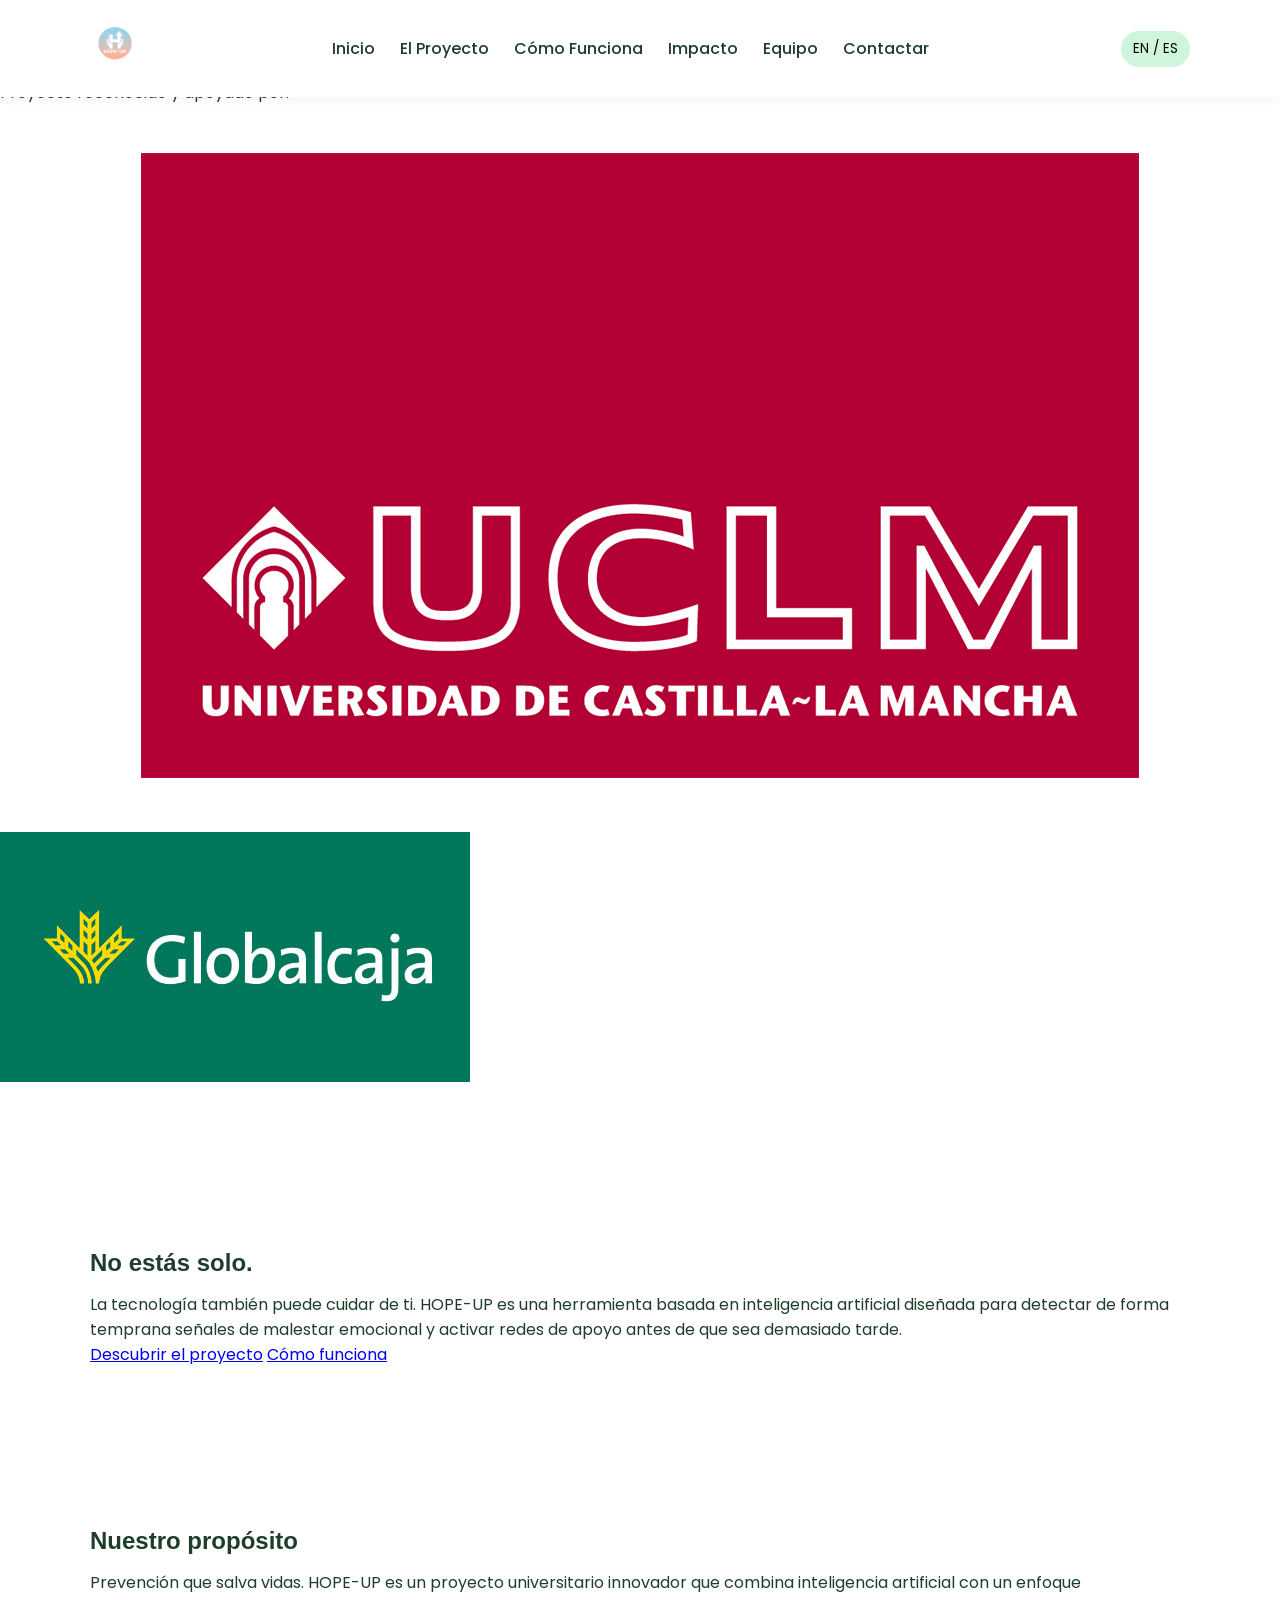
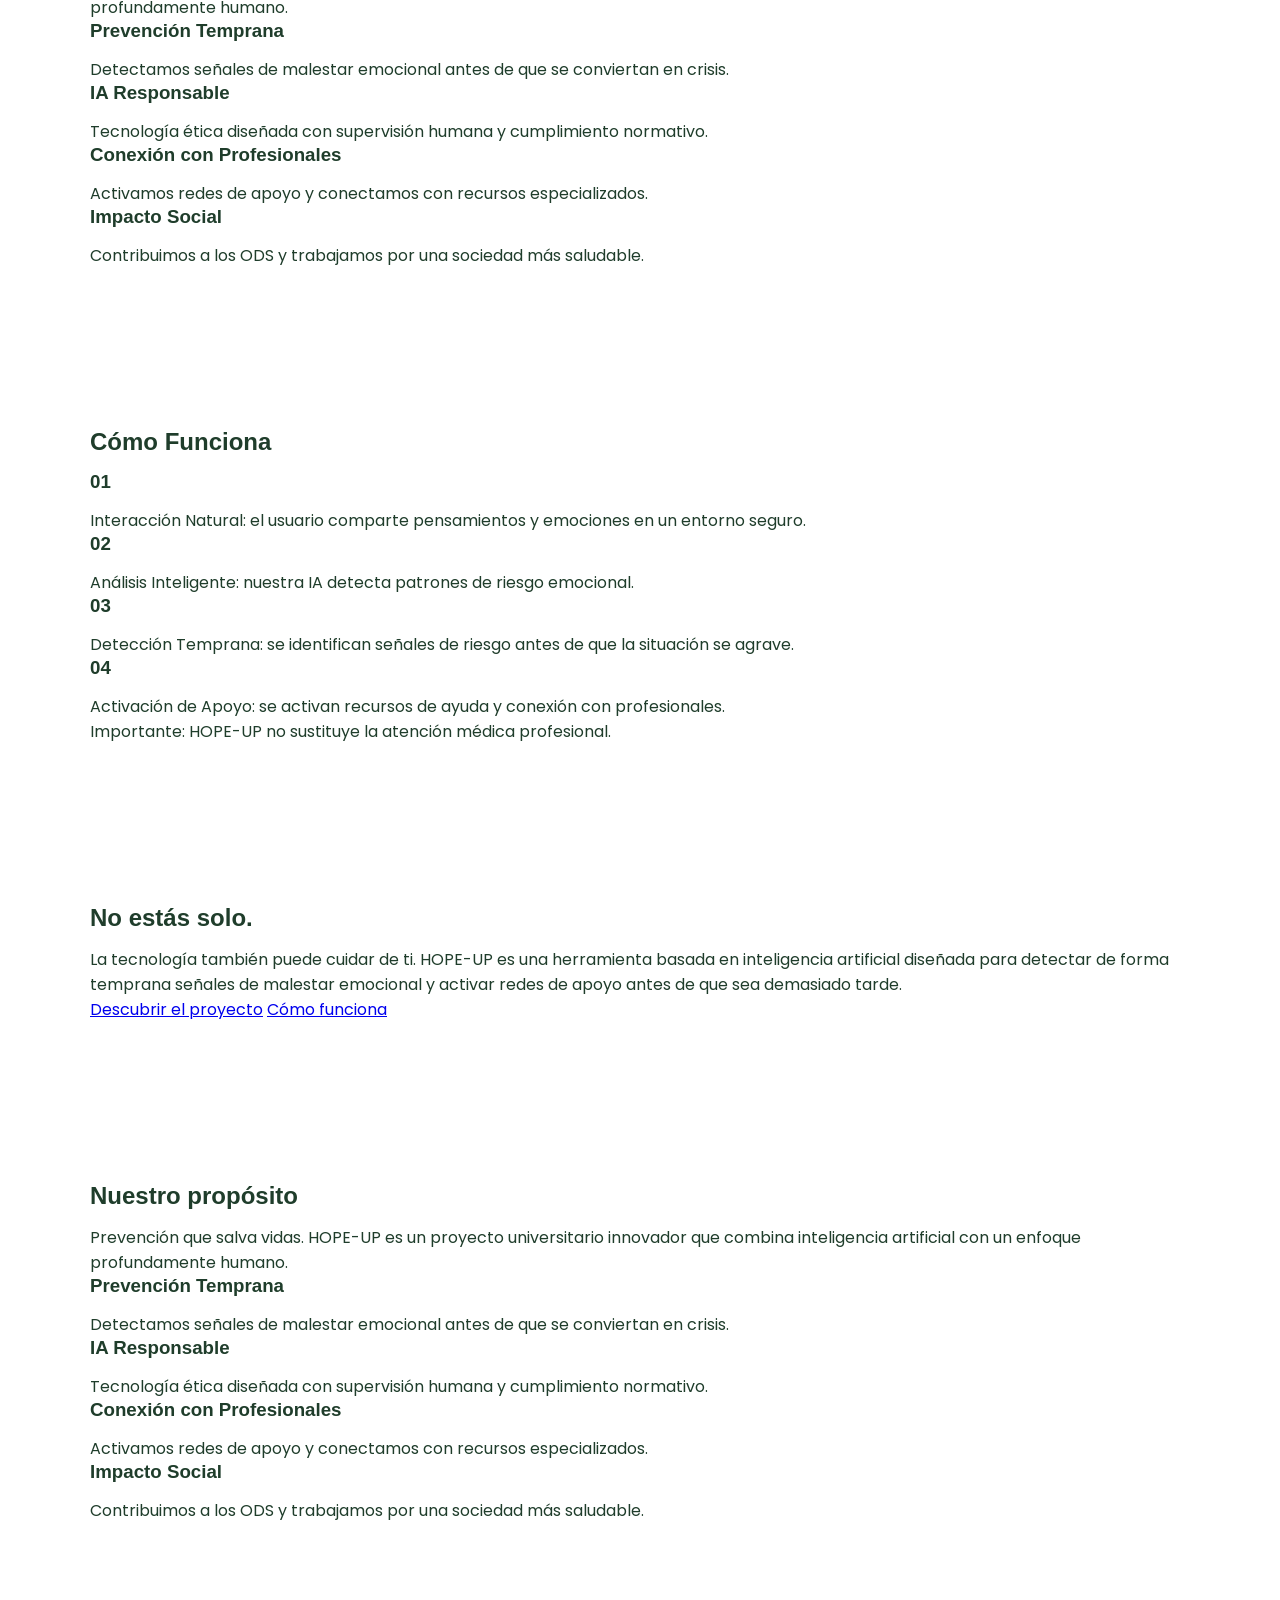
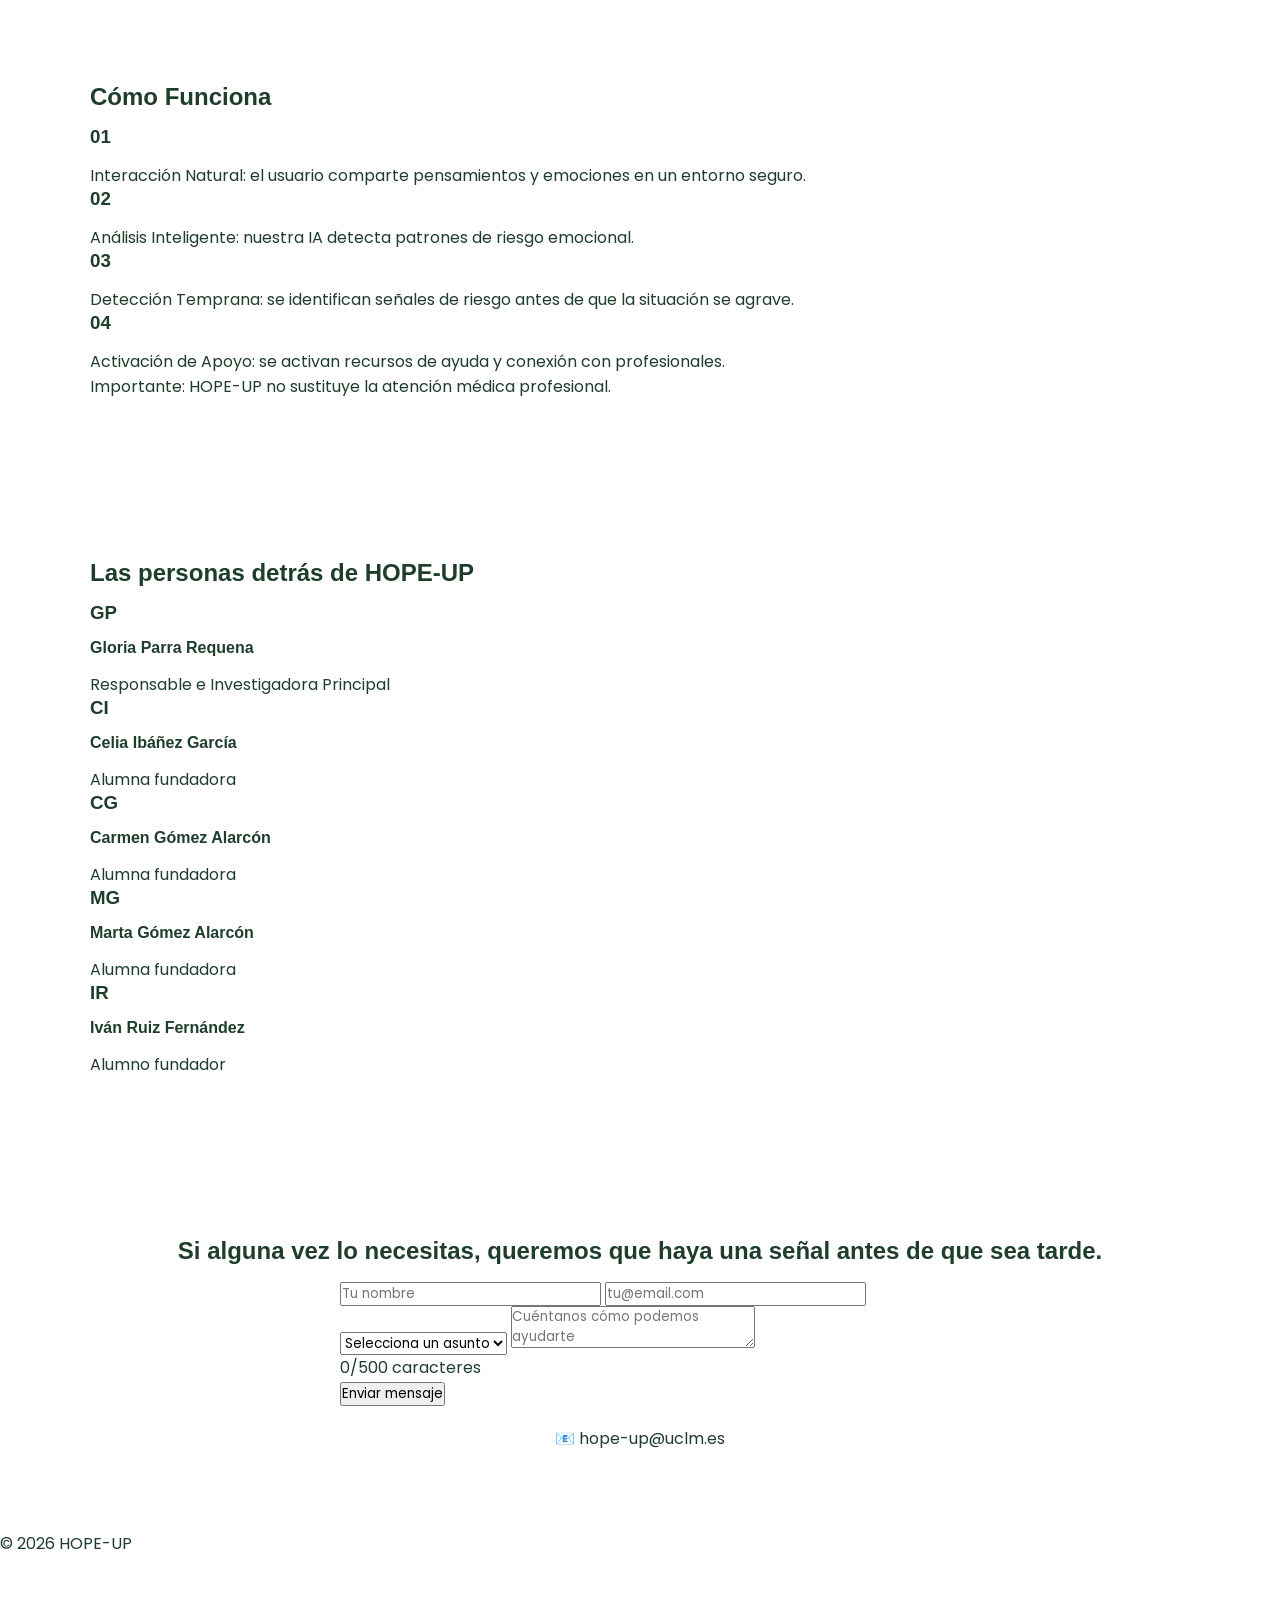
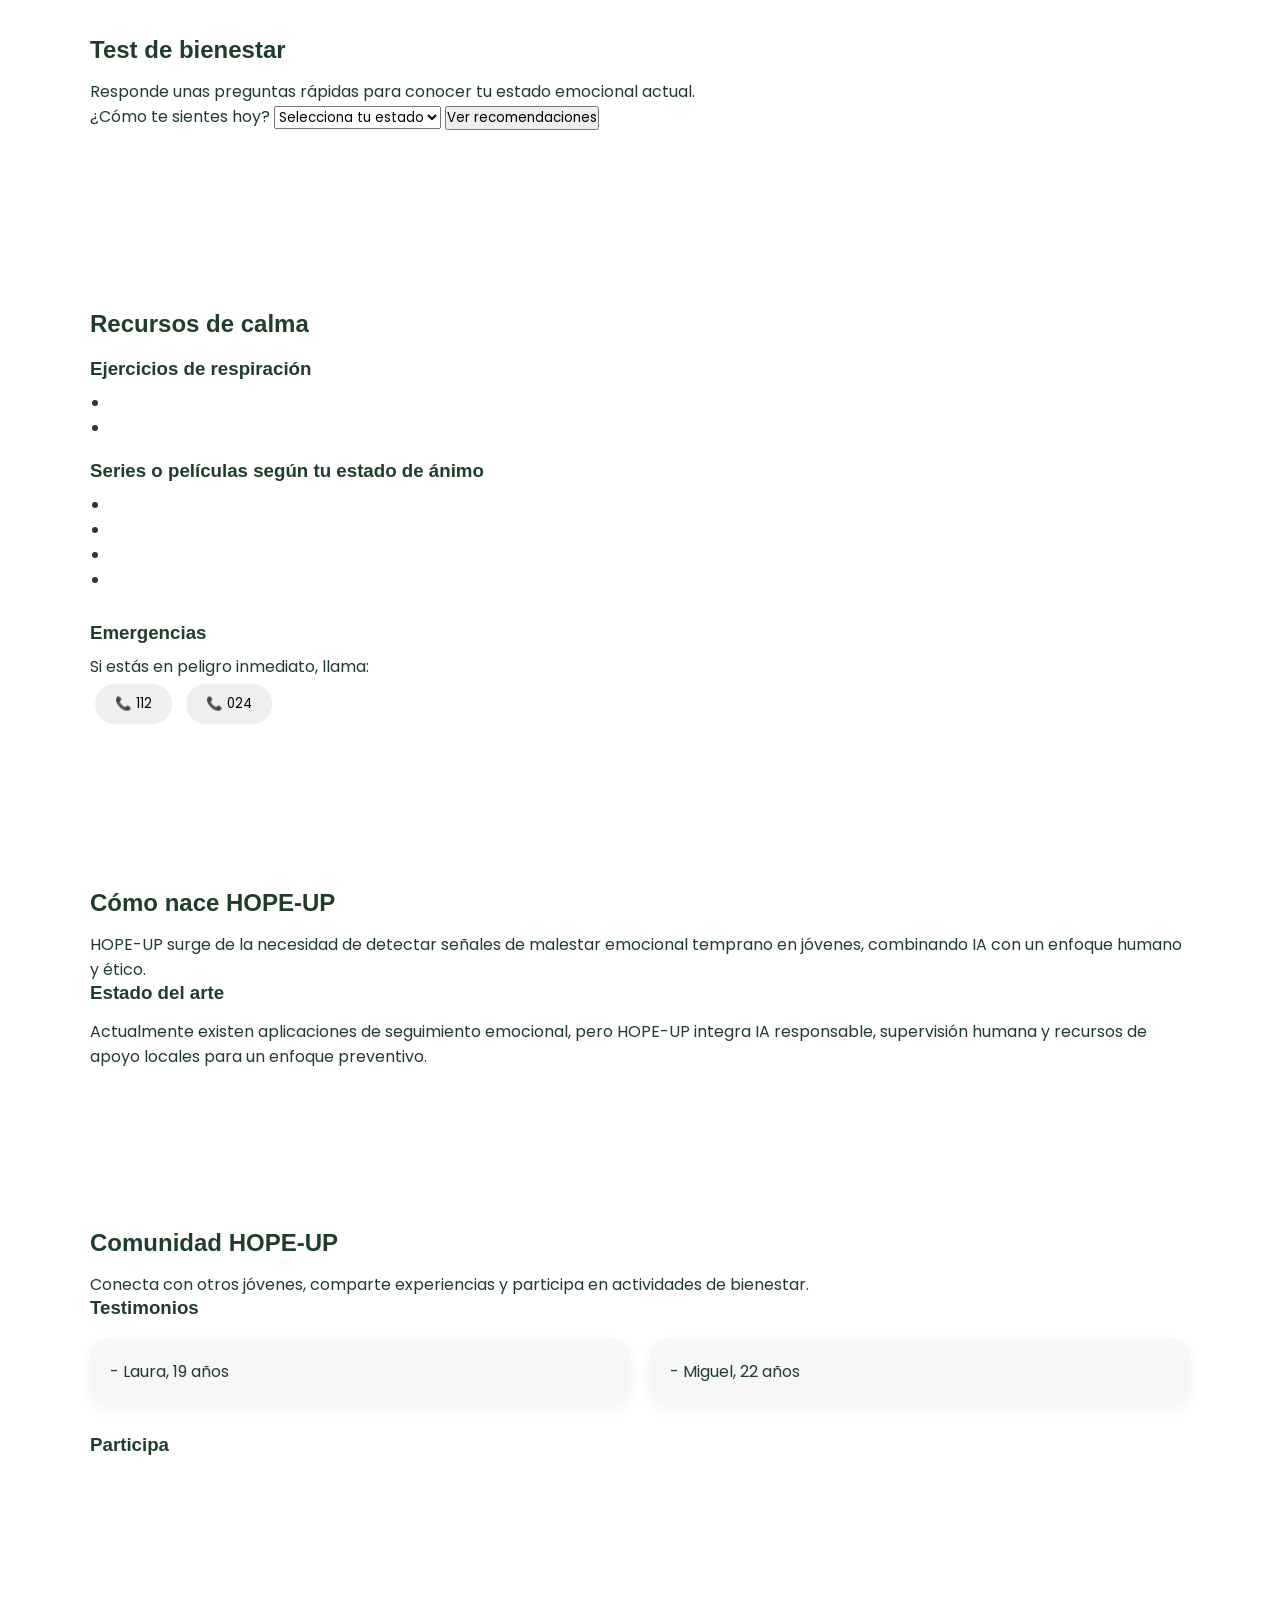
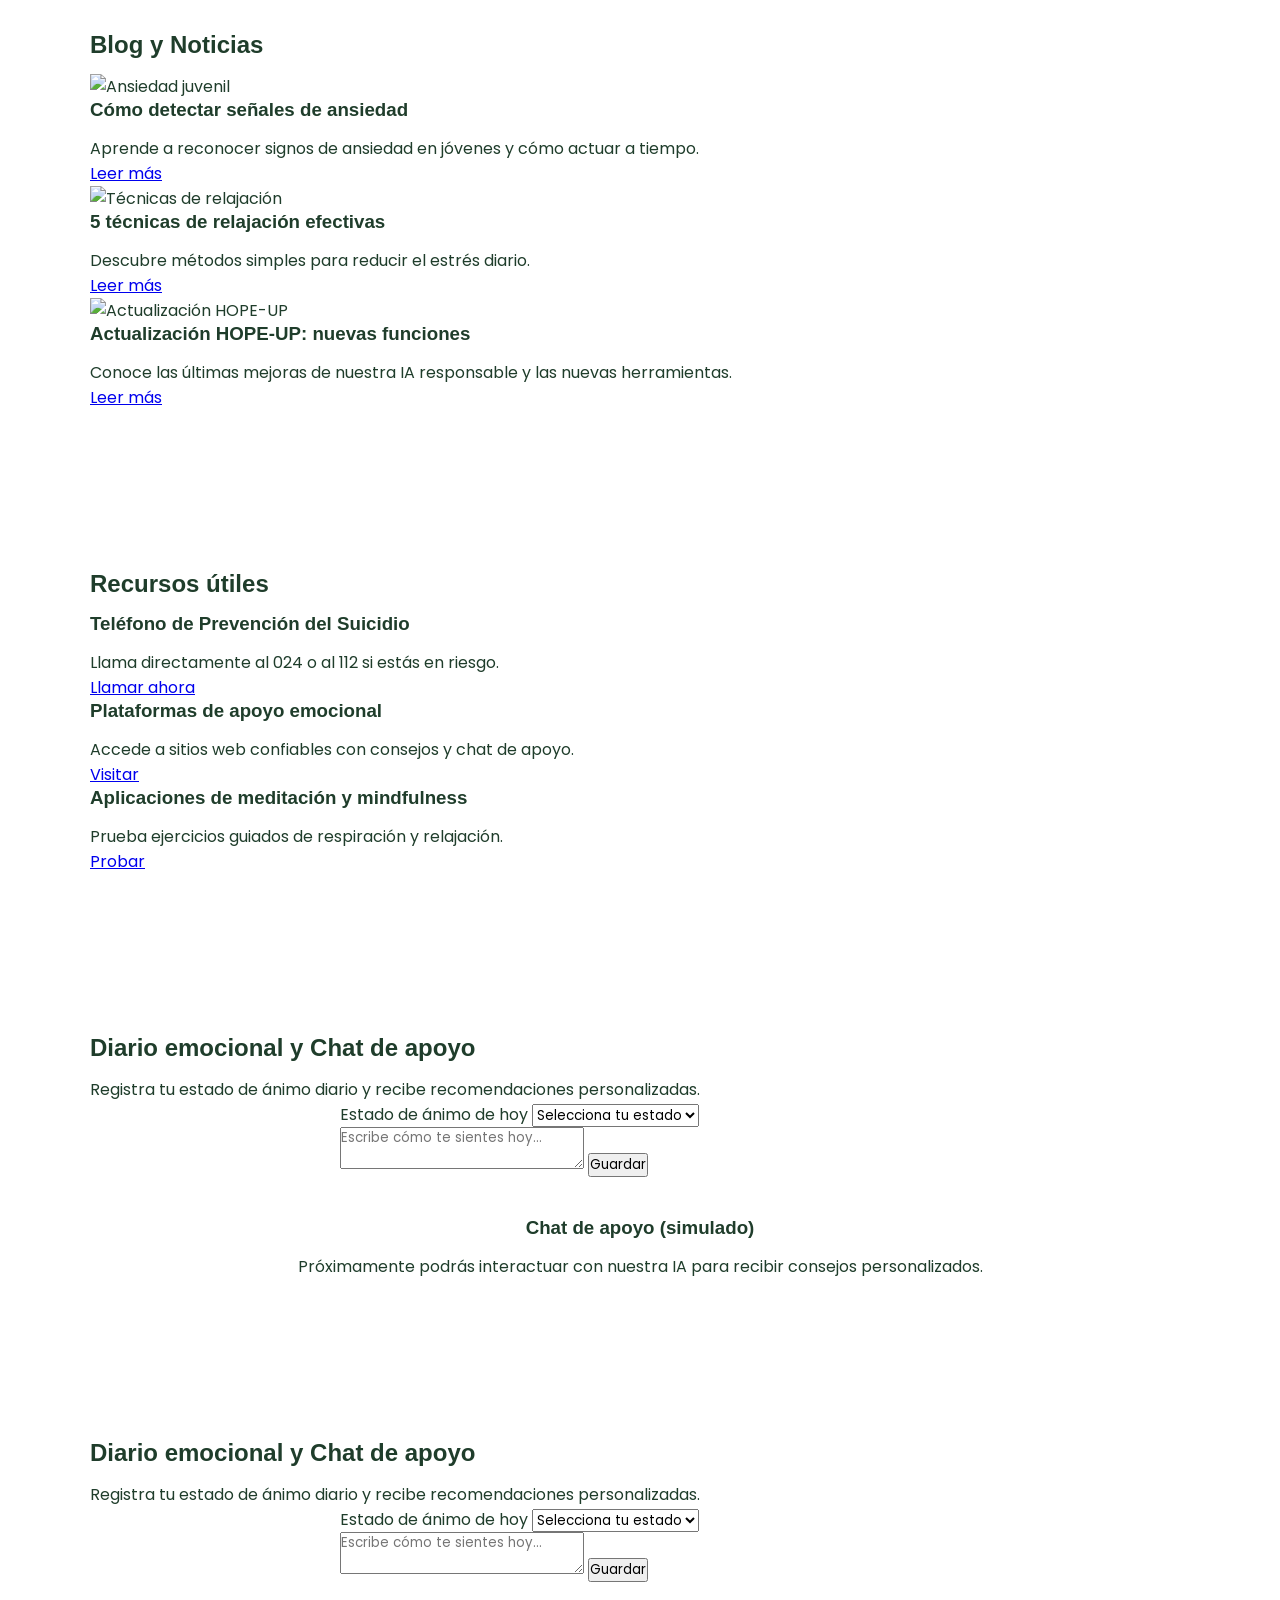
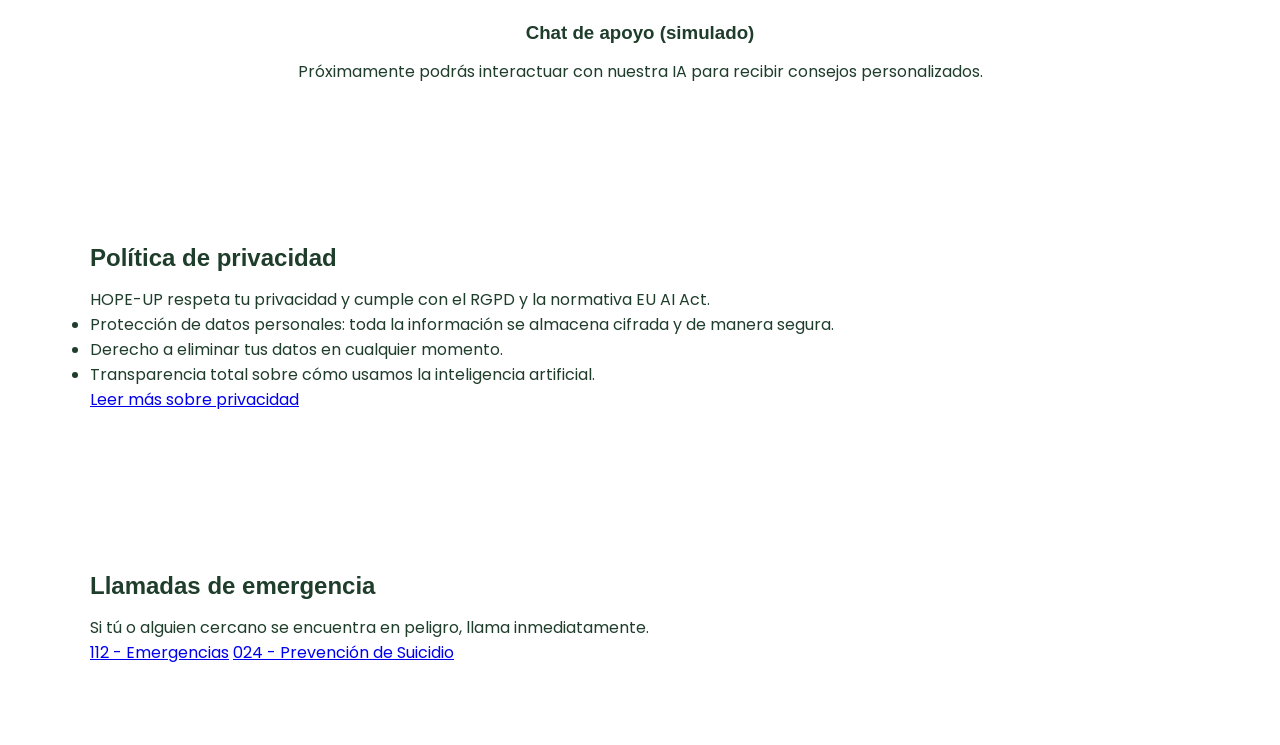
==== commit 8e81b381: "Update index.html" ====
--- a/index.html
+++ b/index.html
@@ -103,6 +103,16 @@
     <button class="language-btn" onclick="toggleLanguage()">EN / ES</button>
   </div>
 </nav>
+   <!-- LOGOS INSTITUCIONALES -->
+<section class="institucional">
+    <p data-es="Proyecto reconocido y apoyado por:" data-en="Project recognized and supported by:">
+        Proyecto reconocido y apoyado por:
+    </p>
+    <div class="logos">
+<img src="UCLM-Logo.png" alt="UCLM Logo">
+<img src="logos-globalcaja_home_sala_prensa_globalcaja.jpg">
+    </div>
+</section>
    <!-- HERO -->
 <section class="hero" id="inicio">
   <div class="container hero-content">
@@ -119,10 +129,8 @@
         <a href="#funciona" class="btn-secondary" data-es="Cómo funciona" data-en="How it works">Cómo funciona</a>
       </div>
     </div>
-    <img src="https://images.unsplash.com/photo-1522202176988-66273c2fd55f" alt="Imagen Hero">
-  </div>
-</section>
-
+  </div>
+</section>
 <!-- PROPÓSITO -->
 <section id="sobre">
   <div class="container">
@@ -151,7 +159,6 @@
     </div>
   </div>
 </section>
-
 <!-- CÓMO FUNCIONA -->
 <section id="funciona">
   <div class="container">
@@ -179,7 +186,7 @@
     </p>
   </div>
 </section>
-   <!-- HERO -->
+   <!--  -->
 <section class="hero" id="inicio">
   <div class="container hero-content">
     <div class="hero-text">
@@ -195,8 +202,7 @@
         <a href="#funciona" class="btn-secondary" data-es="Cómo funciona" data-en="How it works">Cómo funciona</a>
       </div>
     </div>
-    <img src="https://images.unsplash.com/photo-1522202176988-66273c2fd55f" alt="Imagen Hero">
-  </div>
+     </div>
 </section>
 
 <!-- PROPÓSITO -->
